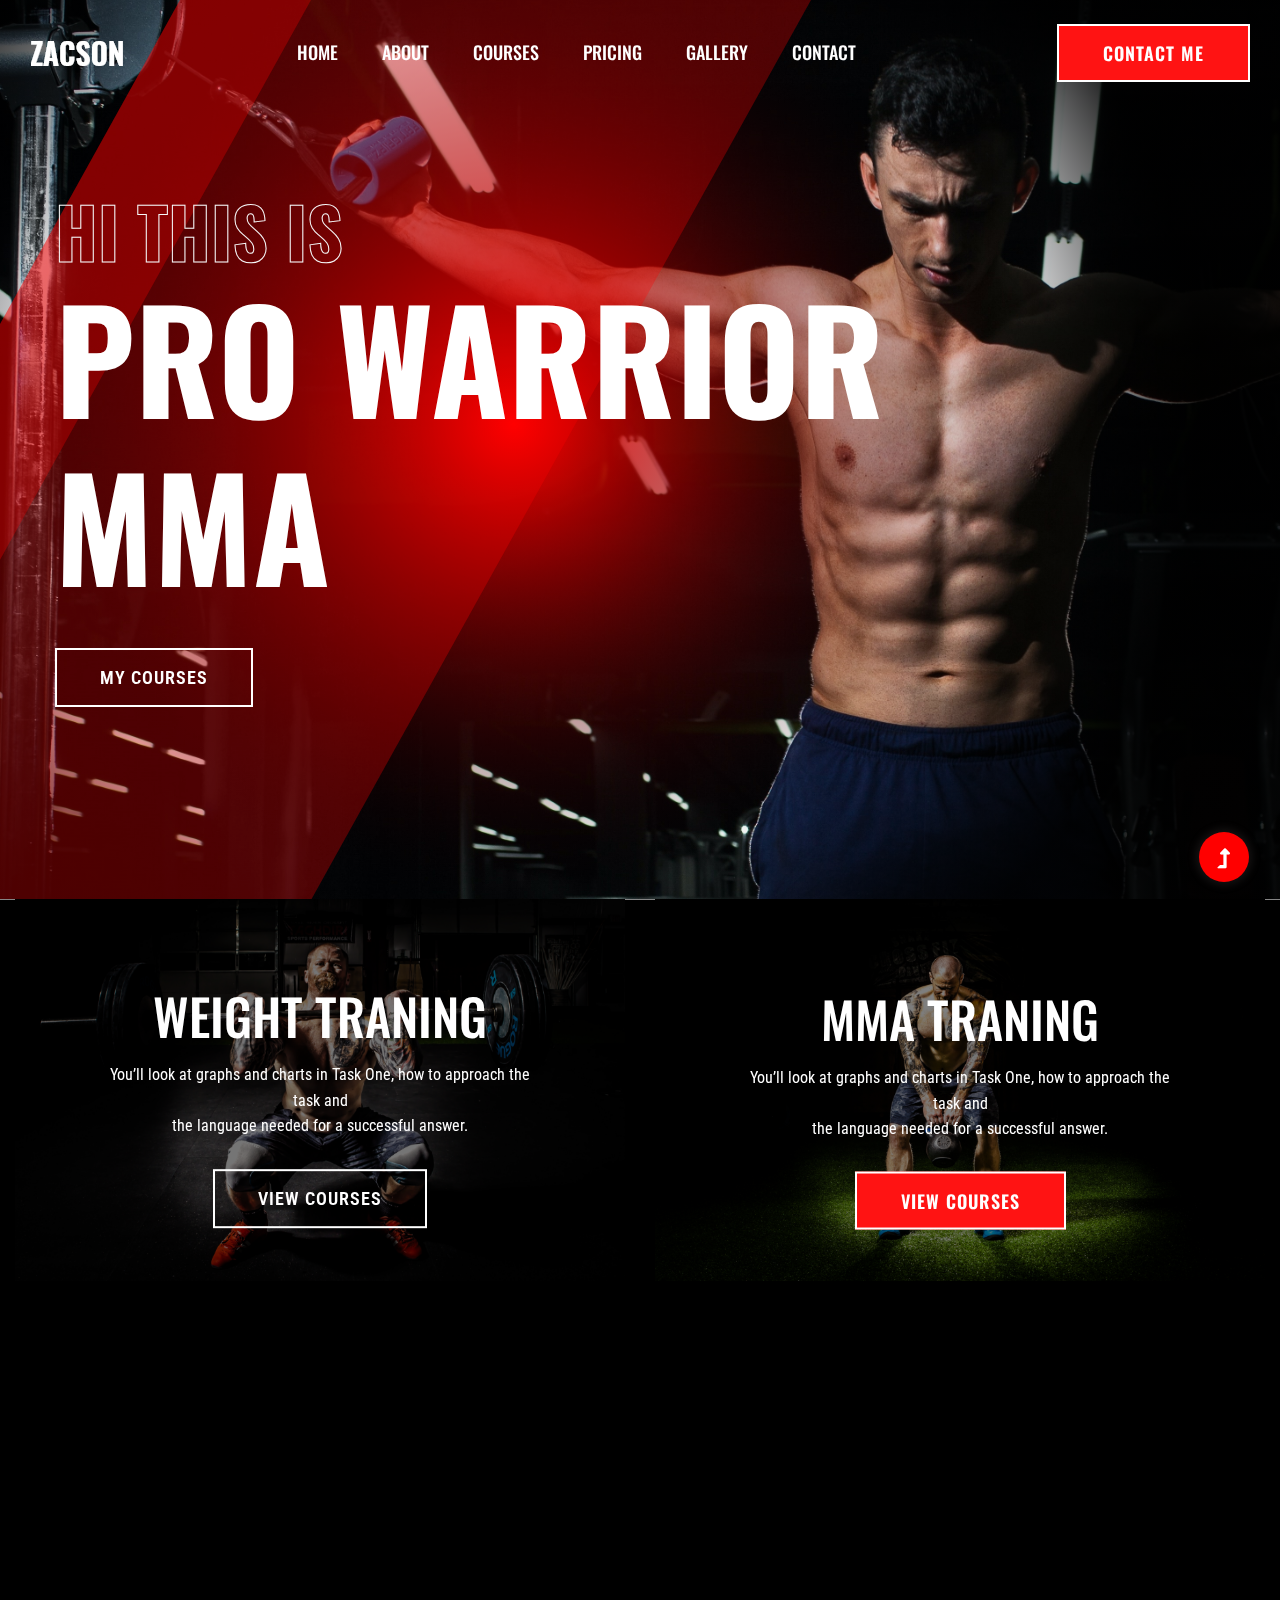
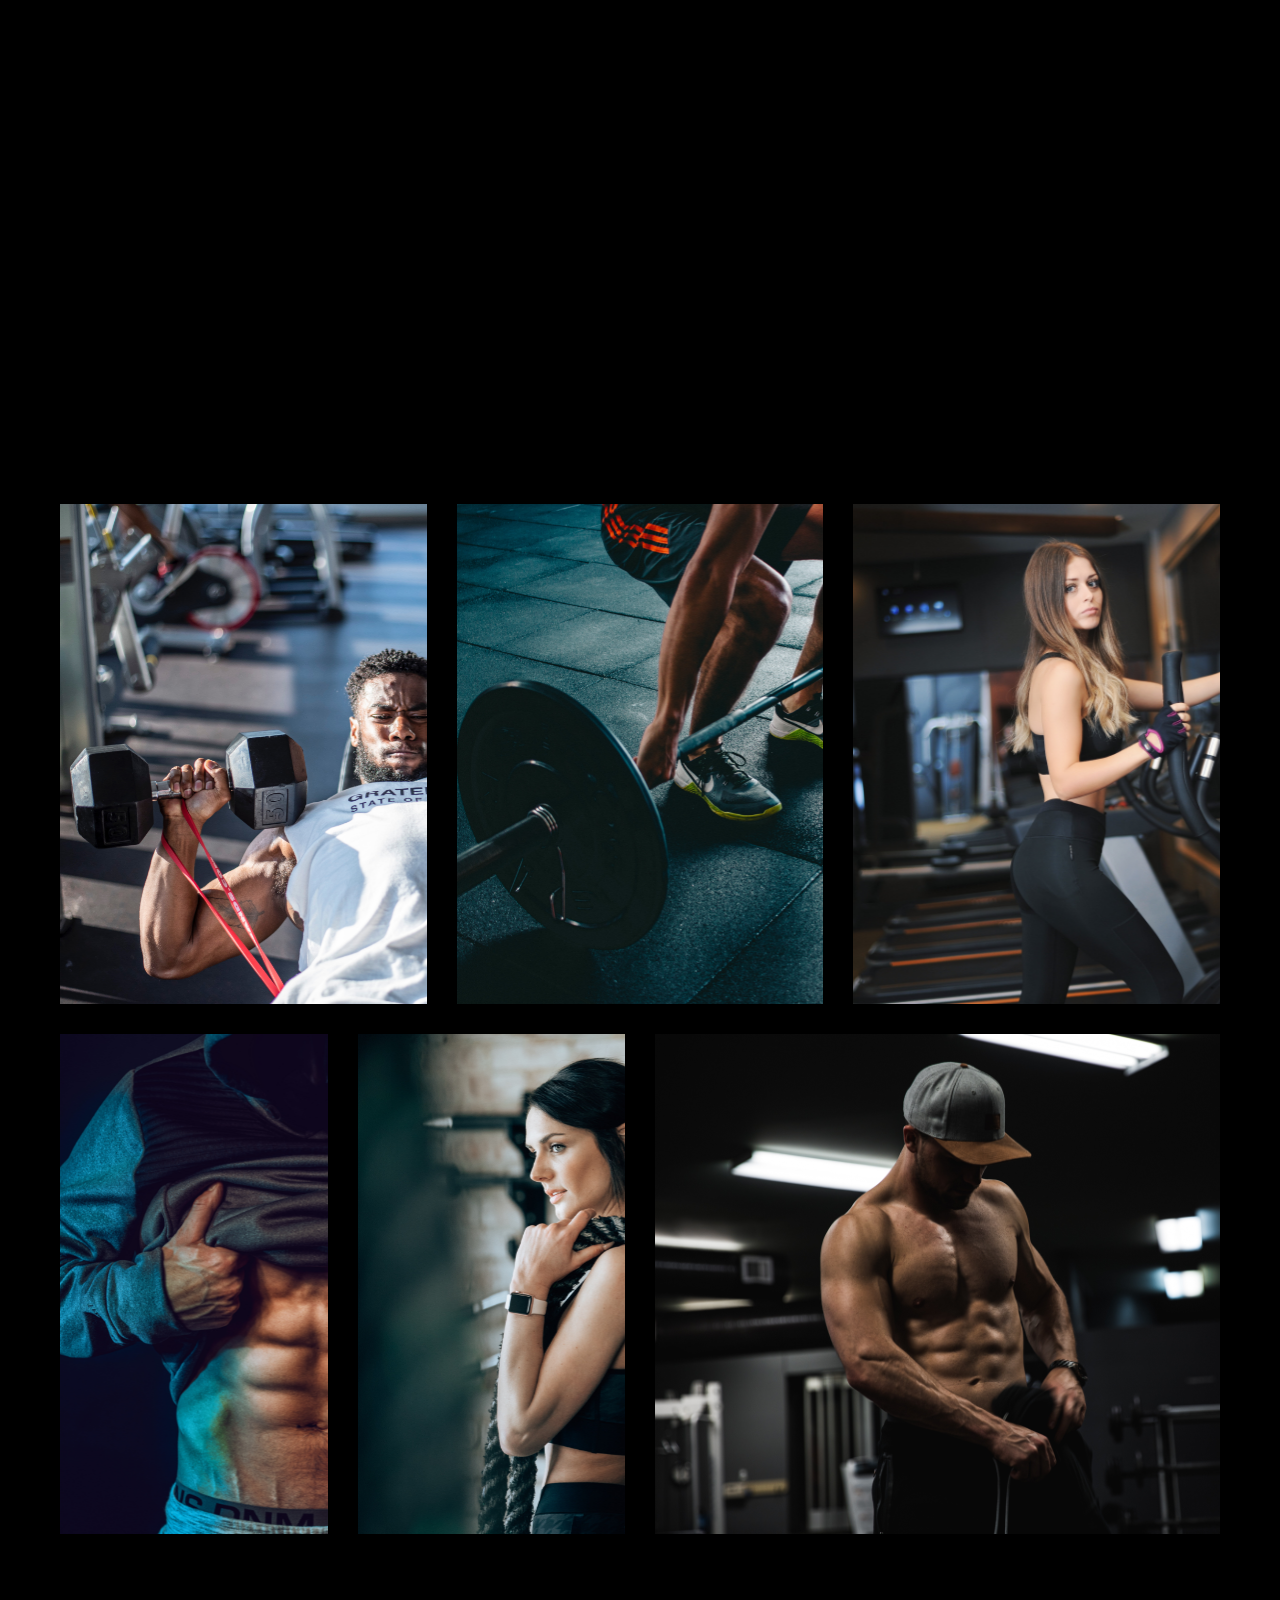
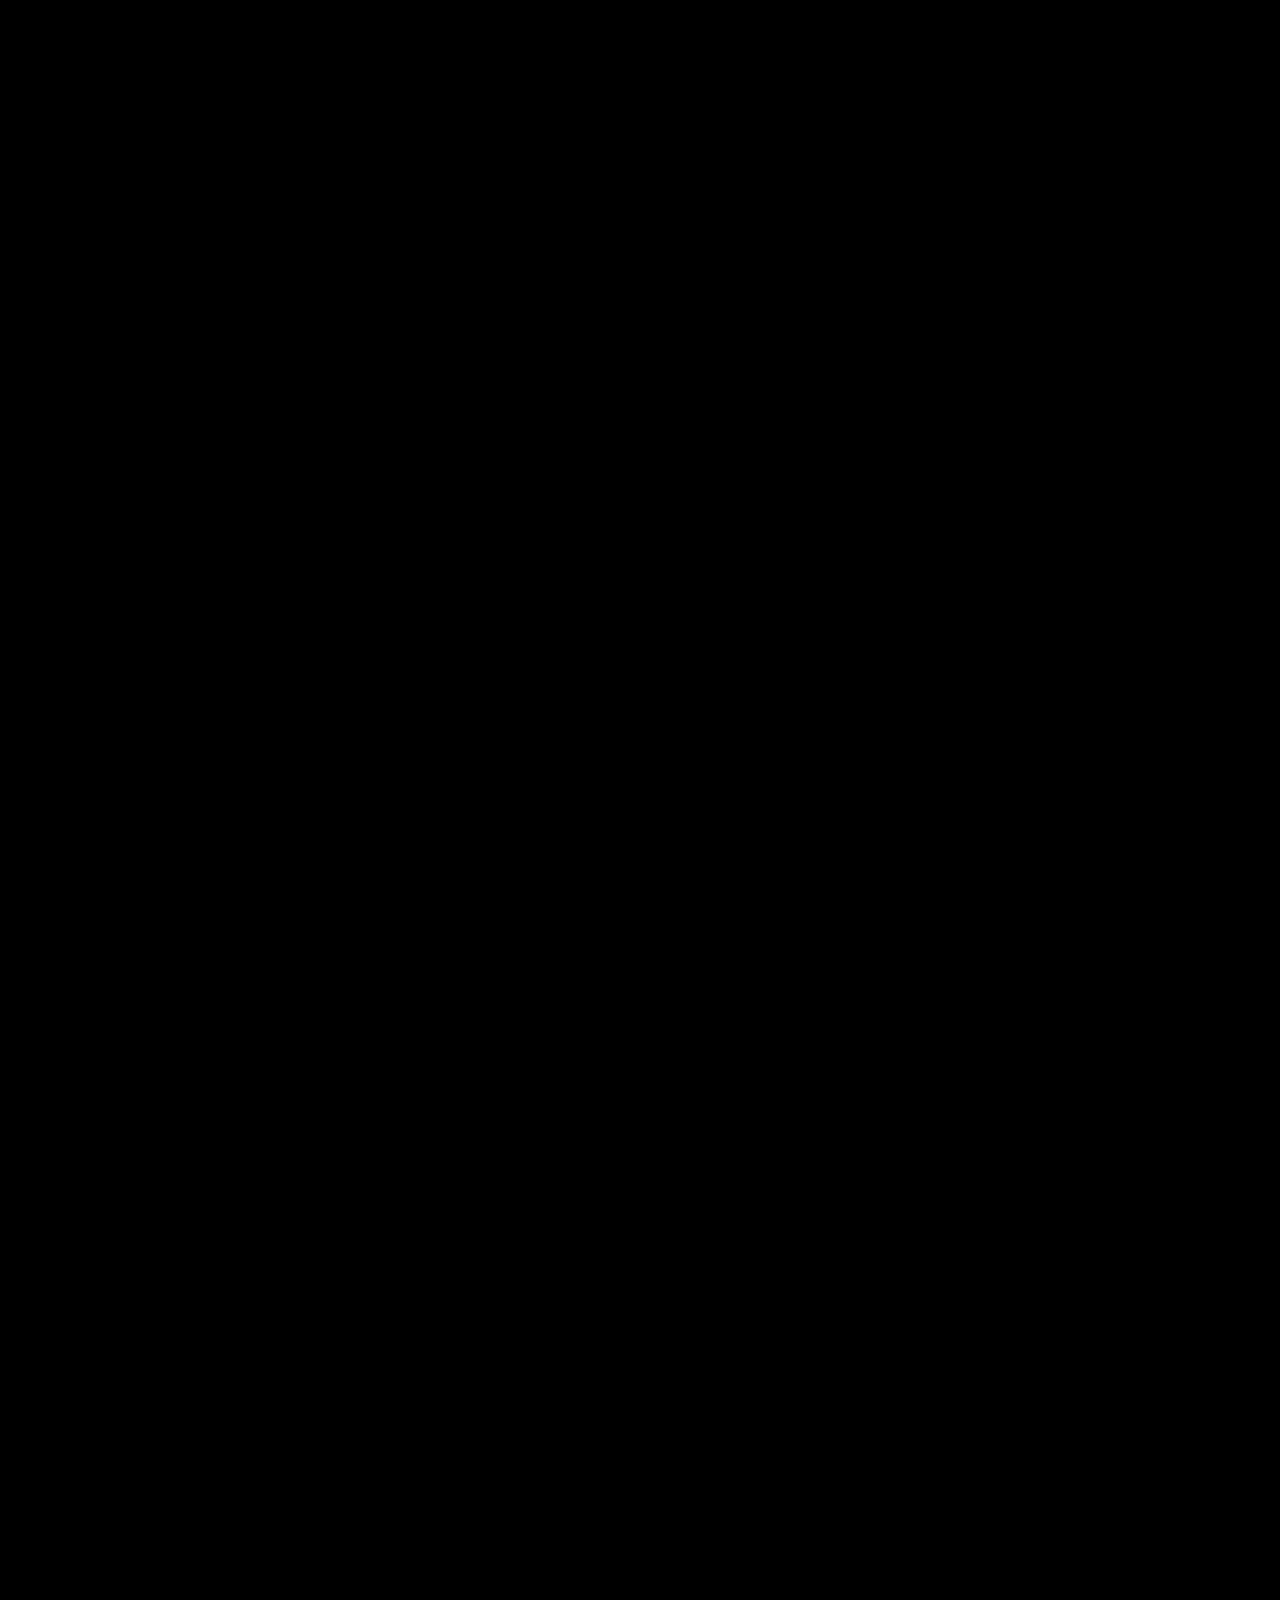
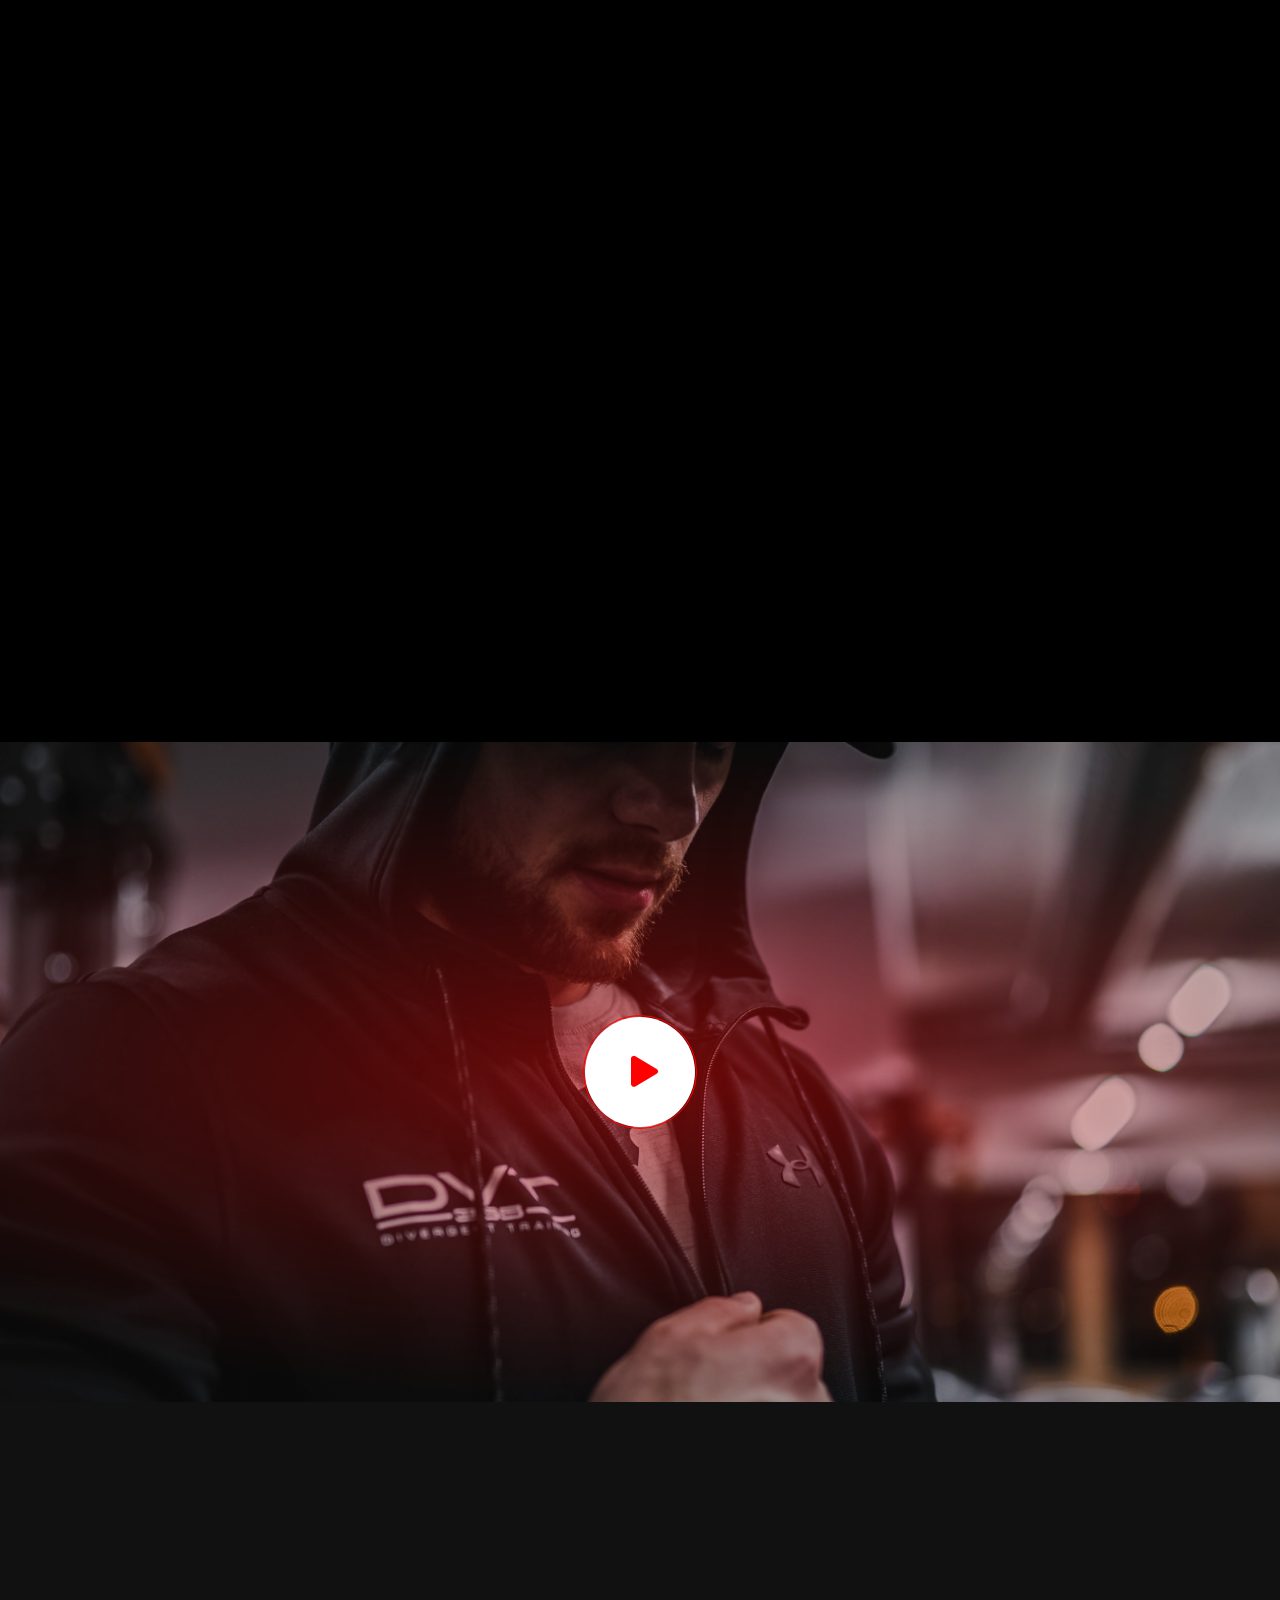
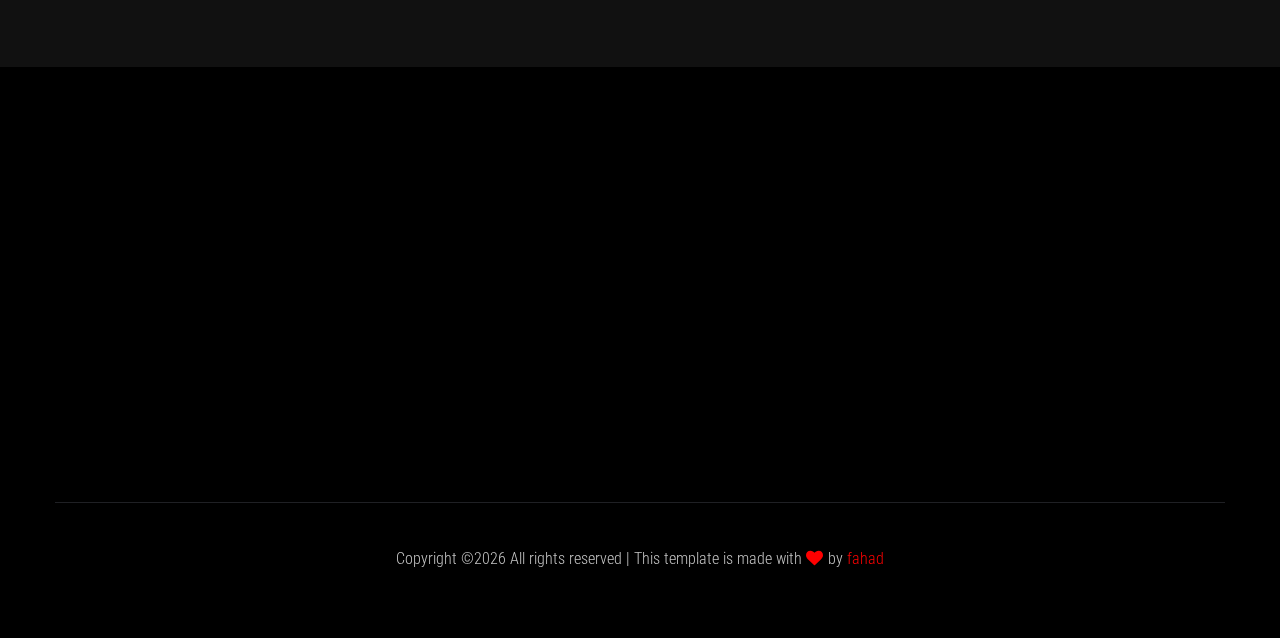
==== index.html @ dc102127 "Initial commit" ====
<!doctype html>
<html class="no-js" lang="zxx">
<head>
    <meta charset="utf-8">
    <meta http-equiv="x-ua-compatible" content="ie=edge">
    <title>Gym trainer | Template </title>
    <meta name="description" content="">
    <meta name="viewport" content="width=device-width, initial-scale=1">
    <link rel="manifest" href="site.webmanifest">
    <link rel="shortcut icon" type="image/x-icon" href="assets/img/favicon.ico">

    <!-- CSS here -->
    <link rel="stylesheet" href="assets/css/bootstrap.min.css">
    <link rel="stylesheet" href="assets/css/owl.carousel.min.css">
    <link rel="stylesheet" href="assets/css/slicknav.css">
    <link rel="stylesheet" href="assets/css/flaticon.css">
    <link rel="stylesheet" href="assets/css/gijgo.css">
    <link rel="stylesheet" href="assets/css/animate.min.css">
    <link rel="stylesheet" href="assets/css/animated-headline.css">
    <link rel="stylesheet" href="assets/css/magnific-popup.css">
    <link rel="stylesheet" href="assets/css/fontawesome-all.min.css">
    <link rel="stylesheet" href="assets/css/themify-icons.css">
    <link rel="stylesheet" href="assets/css/slick.css">
    <link rel="stylesheet" href="assets/css/nice-select.css">
    <link rel="stylesheet" href="assets/css/style.css">
</head>
<body class="black-bg">
    <!-- ? Preloader Start -->
    <div id="preloader-active">
        <div class="preloader d-flex align-items-center justify-content-center">
            <div class="preloader-inner position-relative">
                <div class="preloader-circle"></div>
                <div class="preloader-img pere-text">
                    <img src="assets/img/logo/loder.png" alt="">
                </div>
            </div>
        </div>
    </div>
    <!-- Preloader Start -->
    <header>
        <!-- Header Start -->
        <div class="header-area header-transparent">
            <div class="main-header header-sticky">
                <div class="container-fluid">
                    <div class="menu-wrapper d-flex align-items-center justify-content-between">
                        <!-- Logo -->
                        <div class="logo">
                            <a href="index.html"><img src="assets/img/logo/logo.png" alt=""></a>
                        </div>
                        <!-- Main-menu -->
                        <div class="main-menu f-right d-none d-lg-block">
                            <nav>
                                <ul id="navigation">
                                    <li><a href="index.html">Home</a></li>
                                    <li><a href="about.html">About</a></li>
                                    <li><a href="courses.html">Courses</a></li>
                                    <li><a href="pricing.html">Pricing</a></li>
                                    <li><a href="gallery.html">Gallery</a></li>
                                    <!-- <li><a href="blog.html">Blog</a>
                                        <ul class="submenu">
                                            <li><a href="blog.html">Blog</a></li>
                                            <li><a href="blog_details.html">Blog Details</a></li>
                                            <li><a href="elements.html">Elements</a></li>
                                        </ul>
                                    </li> -->
                                    <li><a href="contact.html">Contact</a></li>
                                </ul>
                            </nav>
                        </div>          
                        <!-- Header-btn -->
                        <div class="header-btns d-none d-lg-block f-right">
                           <a href="contact.html" class="btn">Contact me</a>
                       </div>
                       <!-- Mobile Menu -->
                       <div class="col-12">
                        <div class="mobile_menu d-block d-lg-none"></div>
                    </div>
                </div>
            </div>
        </div>
    </div>
    <!-- Header End -->
</header>
<main>
    <!--? slider Area Start-->
    <div class="slider-area position-relative">
        <div class="slider-active">
            <!-- Single Slider -->
            <div class="single-slider slider-height d-flex align-items-center">
                <div class="container">
                    <div class="row">
                        <div class="col-xl-9 col-lg-9 col-md-10">
                            <div class="hero__caption">
                                <span data-animation="fadeInLeft" data-delay="0.1s">Hi This is  </span>
                                <h1 data-animation="fadeInLeft" data-delay="0.4s">Pro warrior mma</h1>
                                <a href="courses.html" class="border-btn hero-btn" data-animation="fadeInLeft" data-delay="0.8s">My Courses</a>
                            </div>
                        </div>
                    </div>
                </div>          
            </div>
        </div>
    </div>
    <!-- slider Area End-->
    <!-- Traning categories Start -->
    <section class="traning-categories black-bg">
        <div class="container-fluid">
            <div class="row">
                <div class="col-xl-6 col-lg-6">
                    <div class="single-topic text-center mb-30">
                        <div class="topic-img">
                            <img src="assets/img/gallery/cat1.png" alt="">
                            <div class="topic-content-box">
                                <div class="topic-content">
                                    <h3>Weight traning</h3>
                                    <p>You’ll look at graphs and charts in Task One, how to approach the task and <br> the language needed for a successful answer.</p>
                                    <a href="courses.html" class="border-btn">View Courses</a>
                                </div>
                            </div>
                        </div>
                    </div>
                </div>
                
                <div class="col-xl-6 col-lg-6">
                    <div class="single-topic text-center mb-30">
                        <div class="topic-img">
                            <img src="assets/img/gallery/cat2.png" alt="">
                            <div class="topic-content-box">
                                <div class="topic-content">
                                    <h3>MMA traning</h3>
                                    <p>You’ll look at graphs and charts in Task One, how to approach the task and <br> the language needed for a successful answer.</p>
                                    <a href="courses.html" class="btn">View Courses</a>
                                </div>
                            </div>
                        </div>
                    </div>
                </div>
            </div>
        </div>
    </section>
    <!-- Traning categories End-->
    <!--? Team -->
    <section class="team-area fix">
        <div class="container">
            <div class="row">
                <div class="col-xl-12">
                    <div class="section-tittle text-center mb-55 wow fadeInUp" data-wow-duration="1s" data-wow-delay=".1s">
                        <h2 >What We Offer</h2>
                    </div>
                </div>
            </div>
            <div class="row">
                <div class="col-lg-4 col-md-6">
                    <div class="single-cat text-center mb-30 wow fadeInUp" data-wow-duration="1s" data-wow-delay=".2s" >
                        <div class="cat-icon">
                            <img src="assets/img/gallery/team1.png" alt="">
                        </div>
                        <div class="cat-cap">
                            <h5><a href="services.html">Body Building</a></h5>
                            <p>You’ll look at graphs and charts in Task One, how to approach the task </p>
                        </div>
                    </div>
                </div>
                <div class="col-lg-4 col-md-6">
                    <div class="single-cat text-center mb-30 wow fadeInUp" data-wow-duration="1s" data-wow-delay=".4s">
                        <div class="cat-icon">
                            <img src="assets/img/gallery/team2.png" alt="">
                        </div>
                        <div class="cat-cap">
                            <h5><a href="services.html">Muscle Gain</a></h5>
                            <p>You’ll look at graphs and charts in Task One, how to approach the task </p>
                        </div>
                    </div>
                </div>
                <div class="col-lg-4 col-md-6">
                    <div class="single-cat text-center mb-30 wow fadeInUp" data-wow-duration="1s" data-wow-delay=".6s">
                        <div class="cat-icon">
                            <img src="assets/img/gallery/team3.png" alt="">
                        </div>
                        <div class="cat-cap">
                            <h5><a href="services.html">Weight Loss</a></h5>
                            <p>You’ll look at graphs and charts in Task One, how to approach the task </p>
                        </div>
                    </div>
                </div>
            </div>
        </div>
    </section>
    <!-- Services End -->
    <!--? Gallery Area Start -->
    <div class="gallery-area section-padding30 ">
        <div class="container-fluid ">
            <div class="row">
                <div class="col-xl-4 col-lg-6 col-md-6 col-sm-6">
                    <div class="box snake mb-30">
                        <div class="gallery-img big-img" style="background-image: url(assets/img/gallery/gallery1.png);"></div>
                        <div class="overlay">
                            <div class="overlay-content">
                                <h3>Muscle gaining </h3>
                                <a href="gallery.html"><i class="ti-plus"></i></a>
                            </div>
                        </div>
                    </div>
                </div>
                <div class="col-xl-4 col-lg-6 col-md-6 col-sm-6">
                    <div class="box snake mb-30">
                        <div class="gallery-img big-img" style="background-image: url(assets/img/gallery/gallery2.png);"></div>
                        <div class="overlay">
                            <div class="overlay-content">
                                <h3>Muscle gaining </h3>
                                <a href="gallery.html"><i class="ti-plus"></i></a>
                            </div>
                        </div>
                    </div>
                </div>
                <div class="col-xl-4 col-lg-6 col-md-6 col-sm-6">
                    <div class="box snake mb-30">
                        <div class="gallery-img big-img" style="background-image: url(assets/img/gallery/gallery3.png);"></div>
                        <div class="overlay">
                            <div class="overlay-content">
                                <h3>Muscle gaining </h3>
                                <a href="gallery.html"><i class="ti-plus"></i></a>
                            </div>
                        </div>
                    </div>
                </div>
                <div class="col-xl-3 col-lg-6 col-md-6 col-sm-6">
                    <div class="box snake mb-30">
                        <div class="gallery-img big-img" style="background-image: url(assets/img/gallery/gallery4.png);"></div>
                        <div class="overlay">
                            <div class="overlay-content">
                                <h3>Muscle gaining </h3>
                                <a href="gallery.html"><i class="ti-plus"></i></a>
                            </div>
                        </div>
                    </div>
                </div>
                <div class="col-xl-3 col-lg-6 col-md-6 col-sm-6">
                    <div class="box snake mb-30">
                        <div class="gallery-img big-img" style="background-image: url(assets/img/gallery/gallery5.png);"></div>
                        <div class="overlay">
                            <div class="overlay-content">
                                <h3>Muscle gaining </h3>
                                <a href="gallery.html"><i class="ti-plus"></i></a>
                            </div>
                        </div>
                    </div>
                </div>
                <div class="col-xl-6 col-lg-6 col-md-6 col-sm-6">
                    <div class="box snake mb-30">
                        <div class="gallery-img big-img" style="background-image: url(assets/img/gallery/gallery6.png);"></div>
                        <div class="overlay">
                            <div class="overlay-content">
                                <h3>Muscle gaining </h3>
                                <a href="gallery.html"><i class="ti-plus"></i></a>
                            </div>
                        </div>
                    </div>
                </div>
            </div>
        </div>
    </div>
    <!-- Gallery Area End -->
    <!-- Courses area start -->
    <section class="pricing-area section-padding40 fix">
        <div class="container">
            <div class="row">
                <div class="col-xl-12">
                    <div class="section-tittle text-center mb-55 wow fadeInUp" data-wow-duration="2s" data-wow-delay=".1s">
                        <h2>Pricing</h2>
                    </div>
                </div>
            </div>
            <div class="row">
                <div class="col-lg-4 col-md-6 col-sm-6">
                    <div class="properties mb-30 wow fadeInUp" data-wow-duration="1s" data-wow-delay=".2s">
                        <div class="properties__card">
                            <div class="about-icon">
                                <img src="assets/img/icon/price.svg" alt="">
                            </div>
                            <div class="properties__caption">
                                <span class="month">6 month</span>
                                <p class="mb-25">$30/m  <span>(Single class)</span></p>
                                <div class="single-features">
                                    <div class="features-icon">
                                        <img src="assets/img/icon/check.svg" alt="">
                                    </div>
                                    <div class="features-caption">
                                        <p>Free riding </p>
                                    </div>
                                </div>
                                <div class="single-features">
                                    <div class="features-icon">
                                        <img src="assets/img/icon/check.svg" alt="">
                                    </div>
                                    <div class="features-caption">
                                        <p>Unlimited equipments</p>
                                    </div>
                                </div>
                                <div class="single-features">
                                    <div class="features-icon">
                                        <img src="assets/img/icon/check.svg" alt="">
                                    </div>
                                    <div class="features-caption">
                                        <p>Personal trainer</p>
                                    </div>
                                </div>
                                <div class="single-features">
                                    <div class="features-icon">
                                        <img src="assets/img/icon/check.svg" alt="">
                                    </div>
                                    <div class="features-caption">
                                        <p>Weight losing classes</p>
                                    </div>
                                </div>
                                <div class="single-features mb-20">
                                    <div class="features-icon">
                                        <img src="assets/img/icon/check.svg" alt="">
                                    </div>
                                    <div class="features-caption">
                                        <p>Month to mouth</p>
                                    </div>
                                </div>
                                <a href="#" class="border-btn border-btn2">Join Now</a>
                            </div>
                        </div>
                    </div>
                </div>
                <div class="col-lg-4 col-md-6 col-sm-6">
                    <div class="properties mb-30 wow fadeInUp" data-wow-duration="1s" data-wow-delay=".4s">
                        <div class="properties__card">
                            <div class="about-icon">
                                <img src="assets/img/icon/price.svg" alt="">
                            </div>
                            <div class="properties__caption">
                                <span class="month">6 month</span>
                                <p class="mb-25">$30/m  <span>(Single class)</span></p>
                                <div class="single-features">
                                    <div class="features-icon">
                                        <img src="assets/img/icon/check.svg" alt="">
                                    </div>
                                    <div class="features-caption">
                                        <p>Free riding </p>
                                    </div>
                                </div>
                                <div class="single-features">
                                    <div class="features-icon">
                                        <img src="assets/img/icon/check.svg" alt="">
                                    </div>
                                    <div class="features-caption">
                                        <p>Unlimited equipments</p>
                                    </div>
                                </div>
                                <div class="single-features">
                                    <div class="features-icon">
                                        <img src="assets/img/icon/check.svg" alt="">
                                    </div>
                                    <div class="features-caption">
                                        <p>Personal trainer</p>
                                    </div>
                                </div>
                                <div class="single-features">
                                    <div class="features-icon">
                                        <img src="assets/img/icon/check.svg" alt="">
                                    </div>
                                    <div class="features-caption">
                                        <p>Weight losing classes</p>
                                    </div>
                                </div>
                                <div class="single-features mb-20">
                                    <div class="features-icon">
                                        <img src="assets/img/icon/check.svg" alt="">
                                    </div>
                                    <div class="features-caption">
                                        <p>Month to mouth</p>
                                    </div>
                                </div>
                                <a href="#" class="border-btn border-btn2">Join Now</a>
                            </div>
                        </div>
                    </div>
                </div>
                <div class="col-lg-4 col-md-6 col-sm-6">
                    <div class="properties mb-30 wow fadeInUp" data-wow-duration="1s" data-wow-delay=".6s">
                        <div class="properties__card">
                            <div class="about-icon">
                                <img src="assets/img/icon/price.svg" alt="">
                            </div>
                            <div class="properties__caption">
                                <span class="month">6 month</span>
                                <p class="mb-25">$30/m  <span>(Single class)</span></p>
                                <div class="single-features">
                                    <div class="features-icon">
                                        <img src="assets/img/icon/check.svg" alt="">
                                    </div>
                                    <div class="features-caption">
                                        <p>Free riding </p>
                                    </div>
                                </div>
                                <div class="single-features">
                                    <div class="features-icon">
                                        <img src="assets/img/icon/check.svg" alt="">
                                    </div>
                                    <div class="features-caption">
                                        <p>Unlimited equipments</p>
                                    </div>
                                </div>
                                <div class="single-features">
                                    <div class="features-icon">
                                        <img src="assets/img/icon/check.svg" alt="">
                                    </div>
                                    <div class="features-caption">
                                        <p>Personal trainer</p>
                                    </div>
                                </div>
                                <div class="single-features">
                                    <div class="features-icon">
                                        <img src="assets/img/icon/check.svg" alt="">
                                    </div>
                                    <div class="features-caption">
                                        <p>Weight losing classes</p>
                                    </div>
                                </div>
                                <div class="single-features mb-20">
                                    <div class="features-icon">
                                        <img src="assets/img/icon/check.svg" alt="">
                                    </div>
                                    <div class="features-caption">
                                        <p>Month to mouth</p>
                                    </div>
                                </div>
                                <a href="#" class="border-btn border-btn2">Join Now</a>
                            </div>
                        </div>
                    </div>
                </div>
            </div>
        </div>
    </section>
    <!-- Courses area End -->
    <!--? About Area-2 Start -->
    <section class="about-area2 fix pb-padding pt-50 pb-80">
        <div class="support-wrapper align-items-center">
            <div class="right-content2">
                <!-- img -->
                <div class="right-img wow fadeInUp" data-wow-duration="1s" data-wow-delay=".1s">
                    <img src="assets/img/gallery/about.png" alt="">
                </div>
            </div>
            <div class="left-content2">
                <!-- section tittle -->
                <div class="section-tittle2 mb-20 wow fadeInUp" data-wow-duration="1s" data-wow-delay=".3s">
                    <div class="front-text">
                        <h2 class="">About Me</h2>
                        <p>You’ll look at graphs and charts in Task One, how to approach the task and the language needed 
                            for a successful answer. You’ll examine Task Two questions and learn how to plan, write and 
                        check academic essays.</p>
                        <p class="mb-40">Task One, how to approach the task and the language needed for a successful answer. You’ll 
                        examine Task Two questions and learn how to plan, write and check academic essays.</p>
                        <a href="courses.html" class="border-btn">My Courses</a>
                    </div>
                </div>
            </div>
        </div>
    </section>
    <!-- About Area End -->
    <!--? Blog Area Start -->
    <section class="home-blog-area pt-10 pb-50">
        <div class="container">
            <!-- Section Tittle -->
            <div class="row justify-content-center">
                <div class="col-lg-7 col-md-9 col-sm-10">
                    <div class="section-tittle text-center mb-100 wow fadeInUp" data-wow-duration="2s" data-wow-delay=".2s">
                        <h2>From Blog</h2>
                    </div>
                </div>
            </div>
            <div class="row">
                <div class="col-xl-6 col-lg-6 col-md-6">
                    <div class="home-blog-single mb-30 wow fadeInUp" data-wow-duration="1s" data-wow-delay=".4s">
                        <div class="blog-img-cap">
                            <div class="blog-img">
                                <img src="assets/img/gallery/blog1.png" alt="">
                            </div>
                            <div class="blog-cap">
                                <span>Gym & Fitness</span>
                                <h3><a href="blog_details.html">Your Antibiotic One Day To 10 Day Options</a></h3>
                            </div>
                        </div>
                    </div>
                </div>
                <div class="col-xl-6 col-lg-6 col-md-6">
                    <div class="home-blog-single mb-30 wow fadeInUp" data-wow-duration="2s" data-wow-delay=".6s">
                        <div class="blog-img-cap">
                            <div class="blog-img">
                                <img src="assets/img/gallery/blog2.png" alt="">
                            </div>
                            <div class="blog-cap">
                                <span>Gym & Fitness</span>
                                <h3><a href="blog_details.html">Your Antibiotic One Day To 10 Day Options</a></h3>
                            </div>
                        </div>
                    </div>
                </div>
            </div>
        </div>
    </section>
    <!-- Blog Area End -->
    <!--? video_start -->
    <div class="video-area section-bg2 d-flex align-items-center"  data-background="assets/img/gallery/video-bg.png">
        <div class="container">
            <div class="video-wrap position-relative">
                <div class="video-icon" >
                    <a class="popup-video btn-icon" href="https://www.youtube.com/watch?v=up68UAfH0d0"><i class="fas fa-play"></i></a>
                </div>
            </div>
        </div>
    </div>
    <!-- video_end -->
    <!-- ? services-area -->
    <section class="services-area">
        <div class="container">
            <div class="row justify-content-between">
                <div class="col-xl-4 col-lg-4 col-md-6 col-sm-8">
                    <div class="single-services mb-40 wow fadeInUp" data-wow-duration="1s" data-wow-delay=".1s">
                        <div class="features-icon">
                            <img src="assets/img/icon/icon1.svg" alt="">
                        </div>
                        <div class="features-caption">
                            <h3>Location</h3>
                            <p>You’ll look at graphs and charts in Task One, how to approach </p>
                        </div>
                    </div>
                </div>
                <div class="col-xl-3 col-lg-4 col-md-6 col-sm-8">
                    <div class="single-services mb-40 wow fadeInUp" data-wow-duration="1s" data-wow-delay=".2s">
                        <div class="features-icon">
                            <img src="assets/img/icon/icon2.svg" alt="">
                        </div>
                        <div class="features-caption">
                            <h3>Phone</h3>
                            <p>(90) 277 278 2566</p>
                            <p>  (78) 267 256 2578</p>
                        </div>
                    </div>
                </div>
                <div class="col-xl-3 col-lg-4 col-md-6 col-sm-8">
                    <div class="single-services mb-40 wow fadeInUp" data-wow-duration="2s" data-wow-delay=".4s">
                        <div class="features-icon">
                            <img src="assets/img/icon/icon3.svg" alt="">
                        </div>
                        <div class="features-caption">
                            <h3>Email</h3>
                            <p>jacson767@gmail.com</p>
                            <p>contact56@zacsion.com</p>
                        </div>
                    </div>
                </div>
            </div>
        </div>
    </section>
</main>
<footer>
    <!--? Footer Start-->
    <div class="footer-area black-bg">
        <div class="container">
            <div class="footer-top footer-padding">
                <!-- Footer Menu -->
                <div class="row">
                    <div class="col-xl-12">
                        <div class="single-footer-caption mb-50 text-center">
                            <!-- logo -->
                            <div class="footer-logo wow fadeInUp" data-wow-duration="1s" data-wow-delay=".2s">
                                <a href="index.html"><img src="assets/img/logo/logo2_footer.png" alt=""></a>
                            </div>
                            <!-- Menu -->
                            <!-- Header Start -->
                            <div class="header-area main-header2 wow fadeInUp" data-wow-duration="2s" data-wow-delay=".4s">
                                <div class="main-header main-header2">
                                    <div class="menu-wrapper menu-wrapper2">
                                        <!-- Main-menu -->
                                        <div class="main-menu main-menu2 text-center">
                                            <nav>
                                                <ul>
                                                    <li><a href="index.html">Home</a></li>
                                                    <li><a href="about.html">About</a></li>
                                                    <li><a href="courses.html">Courses</a></li>
                                                    <li><a href="pricing.html">Pricing</a></li>
                                                    <li><a href="gallery.html">Gallery</a></li>
                                                    <li><a href="contact.html">Contact</a></li>
                                                </ul>
                                            </nav>
                                        </div>   
                                    </div>
                                </div>
                            </div>
                            <!-- Header End -->
                            <!-- social -->
                            <div class="footer-social mt-30 wow fadeInUp" data-wow-duration="3s" data-wow-delay=".8s">
                                <a href="#"><i class="fab fa-twitter"></i></a>
                                <a href="https://bit.ly/sai4ull"><i class="fab fa-facebook-f"></i></a>
                                <a href="#"><i class="fab fa-pinterest-p"></i></a>
                            </div>
                        </div>
                    </div>
                </div>
            </div>
            <!-- Footer Bottom -->
            <div class="footer-bottom">
                <div class="row d-flex align-items-center">
                    <div class="col-lg-12">
                        <div class="footer-copy-right text-center">
                            <p><!-- Link back to Colorlib can't be removed. Template is licensed under CC BY 3.0. -->
                              Copyright &copy;<script>document.write(new Date().getFullYear());</script> All rights reserved | This template is made with <i class="fa fa-heart" aria-hidden="true"></i> by <a href="" target="_blank">fahad</a>
                              <!-- Link back to Colorlib can't be removed. Template is licensed under CC BY 3.0. --></p>
                          </div>
                      </div>
                  </div>
              </div>
          </div>
      </div>
      <!-- Footer End-->
  </footer>
  <!-- Scroll Up -->
  <div id="back-top" >
    <a title="Go to Top" href="#"> <i class="fas fa-level-up-alt"></i></a>
</div>

<!-- JS here -->

<script src="./assets/js/vendor/modernizr-3.5.0.min.js"></script>
<!-- Jquery, Popper, Bootstrap -->
<script src="./assets/js/vendor/jquery-1.12.4.min.js"></script>
<script src="./assets/js/popper.min.js"></script>
<script src="./assets/js/bootstrap.min.js"></script>
<!-- Jquery Mobile Menu -->
<script src="./assets/js/jquery.slicknav.min.js"></script>

<!-- Jquery Slick , Owl-Carousel Plugins -->
<script src="./assets/js/owl.carousel.min.js"></script>
<script src="./assets/js/slick.min.js"></script>
<!-- One Page, Animated-HeadLin -->
<script src="./assets/js/wow.min.js"></script>
<script src="./assets/js/animated.headline.js"></script>
<script src="./assets/js/jquery.magnific-popup.js"></script>

<!-- Date Picker -->
<script src="./assets/js/gijgo.min.js"></script>
<!-- Nice-select, sticky -->
<script src="./assets/js/jquery.nice-select.min.js"></script>
<script src="./assets/js/jquery.sticky.js"></script>

<!-- counter , waypoint,Hover Direction -->
<script src="./assets/js/jquery.counterup.min.js"></script>
<script src="./assets/js/waypoints.min.js"></script>
<script src="./assets/js/jquery.countdown.min.js"></script>
<script src="./assets/js/hover-direction-snake.min.js"></script>

<!-- contact js -->
<script src="./assets/js/contact.js"></script>
<script src="./assets/js/jquery.form.js"></script>
<script src="./assets/js/jquery.validate.min.js"></script>
<script src="./assets/js/mail-script.js"></script>
<script src="./assets/js/jquery.ajaxchimp.min.js"></script>

<!-- Jquery Plugins, main Jquery -->	
<script src="./assets/js/plugins.js"></script>
<script src="./assets/js/main.js"></script>

</body>
</html>
---- assets/css/flaticon.css ----
/*
  	Flaticon icon font: Flaticon
  	Creation date: 13/05/2020 06:02
  	*/

@font-face {
  font-family: "Flaticon";
  src: url("../fonts/Flaticon.eot");
  src: url("../fonts/Flaticon.eot?#iefix") format("embedded-opentype"),
       url("../fonts/Flaticon.woff2") format("woff2"),
       url("../fonts/Flaticon.woff") format("woff"),
       url("../fonts/Flaticon.ttf") format("truetype"),
       url("../fonts/Flaticon.svg#Flaticon") format("svg");
  font-weight: normal;
  font-style: normal;
}

@media screen and (-webkit-min-device-pixel-ratio:0) {
  @font-face {
    font-family: "Flaticon";
    src: url("../fonts/Flaticon.svg#Flaticon") format("svg");
  }
}

[class^="flaticon-"]:before, [class*=" flaticon-"]:before,
[class^="flaticon-"]:after, [class*=" flaticon-"]:after {   
  font-family: Flaticon;
font-style: normal;
}

.flaticon-healthcare-and-medical:before { content: "\f100"; }
.flaticon-fitness:before { content: "\f101"; }
.flaticon-clock:before { content: "\f102"; }
---- assets/css/gijgo.css ----
.gj-button {
    background-color: #f5f5f5;
    border: 1px solid #ddd;
    color: #000;
    border-radius: 3px;
    padding: 6px 10px;
    cursor: pointer;
}

.gj-unselectable {
    -webkit-touch-callout: none;
    -webkit-user-select: none;
    -khtml-user-select: none;
    -moz-user-select: none;
    -ms-user-select: none;
    user-select: none;
}

.gj-row {
    display: -webkit-box;
    display: -ms-flexbox;
    display: flex;
    -ms-flex-wrap: wrap;
    flex-wrap: wrap;
}

.gj-margin-left-5 {
    margin-left: 5px;
}

.gj-margin-left-10 {
    margin-left: 10px;
}

.gj-width-full {
    width: 100%;
}

.gj-cursor-pointer {
    cursor: pointer;
}

.gj-text-align-center {
    text-align: center;
}

.gj-font-size-16 {
    font-size: 16px;
}

.gj-hidden {
    display: none;
}

/** Material Design */
.gj-button-md {
    background: 0 0;
    border: none;
    border-radius: 2px;
    color: rgba(0, 0, 0, 0.87);
    position: relative;
    height: 36px;
    margin: 0;
    min-width: 64px;
    padding: 0 16px;
    display: inline-block;
    font-family: "Roboto","Helvetica","Arial",sans-serif;
    font-size: 1rem;
    font-weight: 500;
    text-transform: uppercase;
    letter-spacing: 0;
    overflow: hidden;
    will-change: box-shadow;
    transition: box-shadow .2s cubic-bezier(.4,0,1,1),background-color .2s cubic-bezier(.4,0,.2,1),color .2s cubic-bezier(.4,0,.2,1);
    outline: none;
    cursor: pointer;
    text-decoration: none;
    text-align: center;
    line-height: 36px;
    vertical-align: middle;
    overflow: hidden;
    -webkit-user-select: none;
    -moz-user-select: none;
    -ms-user-select: none;
    user-select: none;
}

.gj-button-md:hover {
    background-color: rgba(158,158,158,.2);
}

.gj-button-md:disabled {
    color: rgba(0,0,0,.26);
    background: 0 0;
}

.gj-button-md .material-icons,
.gj-button-md .gj-icon {
    vertical-align: middle;
    /*font-size: 1.3rem;
    margin-right: 4px;*/
}

.gj-button-md.gj-button-md-icon {
    width: 24px;
    height: 31px;
    min-width: 24px;
    padding: 0px;
    display: table;
}

.gj-button-md.gj-button-md-icon .material-icons,
.gj-button-md.gj-button-md-icon .gj-icon {
    display: table-cell;
    margin-right: 0px;
    width: 24px;
    height: 24px;
}

.gj-button-md.active {
    background-color: rgba(158,158,158,.4);
}

.gj-button-md-group {
    position: relative;
    display: inline-block;
    vertical-align: middle;
}
.gj-textbox-md {
	/* border: none; */
	/* border-bottom: 1px solid rgba(0,0,0,.42); */
	display: block;
	font-family: "Helvetica","Arial",sans-serif;
	font-size: 16px;
	line-height: 16px;
	/* padding: 4px 0px; */
	margin: 0;
	/* width: 100%; */
	background: 0 0;
	/* text-align: ; */
	color: rgba(0,0,0,.87);
	padding-left: 44px;
	border: 1px solid #dca73a;
	/* padding: 15px 15px; */
	/* text-align: center; */
	width: 177px;
	height: 55px;
	border-radius: 5px;
}
.gj-textbox-md:focus,
.gj-textbox-md:active {
    /* border-bottom: 2px solid rgba(0,0,0,.42); */
    outline: none;
}

.gj-textbox-md::placeholder {
    color: #8e8e8e;
}

.gj-textbox-md:-ms-input-placeholder {
    color: #8e8e8e;
}

.gj-textbox-md::-ms-input-placeholder {
    color: #8e8e8e;
}

.gj-md-spacer-24 {
    min-width: 24px;
    width: 24px;
    display: inline-block;
}

.gj-md-spacer-32 {
    min-width: 32px;
    width: 32px;
    display: inline-block;
}

.gj-modal {
    position: fixed;
    top: 0;
    right: 0;
    bottom: 0;
    left: 0;
    z-index: 1203;
    display: none;
    overflow: hidden;
    -webkit-overflow-scrolling: touch;
    outline: 0;
    background-color: rgba(0, 0, 0, 0.54118);
    transition: 200ms ease opacity;
    will-change: opacity;
}

/* List */
ul.gj-list li [data-role="wrapper"] {
    display: table;
    width: 100%;
}

ul.gj-list li [data-role="checkbox"] {
    display: table-cell;
    vertical-align:middle;
    text-align:center;
}

ul.gj-list li [data-role="image"] {
    display: table-cell;
    vertical-align:middle;
    text-align:center;
}

ul.gj-list li [data-role="display"] {
    display: table-cell;
    vertical-align:middle;
    cursor: pointer;
}

ul.gj-list li [data-role="display"]:empty:before {
  content: "\200b"; /* unicode zero width space character */
}

/* List - Bootstrap */
ul.gj-list-bootstrap {
    padding-left: 0px;
    margin-bottom: 0px;
}

ul.gj-list-bootstrap li {
    padding: 0px;
}

ul.gj-list-bootstrap li [data-role="wrapper"] {
    padding: 0px 10px;
}

ul.gj-list-bootstrap li [data-role="checkbox"] {
    width: 24px;
    padding: 3px;
}

ul.gj-list-bootstrap li [data-role="image"] {
    width: 24px;
    height: 24px;
}

ul.gj-list-bootstrap li [data-role="display"] {
    padding: 8px 0px 8px 4px;
}

.list-group-item.active ul li, .list-group-item.active:focus ul li, .list-group-item.active:hover ul li {
    text-shadow: none;
    color:initial;
}

/* List - Material Design */
ul.gj-list-md {
    padding: 0px;
    list-style: none;
    list-style-type: none;
    line-height: 24px;
    letter-spacing: 0;
    color: #616161; /* Gray 700 */
}

ul.gj-list-md li {
    display: list-item;
    list-style-type: none;
    padding: 0px;
    min-height: unset;
    box-sizing: border-box;
    align-items: center;
    cursor: default;
    overflow: hidden;

    font-family: "Roboto","Helvetica","Arial",sans-serif;
    font-size: 16px;
    font-weight: 400;
    letter-spacing: .04em;
    line-height: 1;
    
    -webkit-flex-direction: row;
    -ms-flex-direction: row;
    flex-direction: row;
    -webkit-flex-wrap: nowrap;
    -ms-flex-wrap: nowrap;
    flex-wrap: nowrap;
}

ul.gj-list-md li [data-role="checkbox"] {
    height: 24px;
    width: 24px;
}

ul.gj-list-md li [data-role="image"] {
    height: 24px;
    width: 24px;
}

ul.gj-list-md li [data-role="display"] {
    padding: 8px 0px 8px 5px;
    order: 0;
    flex-grow: 2;
    text-decoration: none;
    box-sizing: border-box;
    align-items: center;
    text-align: left;
    color: rgba(0,0,0,.87);
}

ul.gj-list-md li.disabled>[data-role="wrapper"]>[data-role="display"] {
    color: #9E9E9E; /* Gray 500 */
}

.gj-list-md-active {
    background: #e0e0e0;
    color: #3f51b5;
}


/* Picker */
.gj-picker {
    position: absolute;
    z-index: 1203;
    background-color: #fff;
}

.gj-picker .selected {
    color: #fff;
}

/* Material Design */
.gj-picker-md {
    font-family: "Roboto","Helvetica","Arial",sans-serif;
    font-size: 16px;
    font-weight: 400;
    letter-spacing: .04em;
    line-height: 1;
    color: rgba(0,0,0,.87);
    border: 1px solid #E0E0E0;
}

.gj-modal .gj-picker-md {
    border: 0px;
}

.gj-picker-md [role="header"] {
    color: rgba(255, 255, 255, 0.54);
    display: flex;
    background: #2196f3;
    align-items: baseline;
    user-select: none;
    justify-content: center;
}

.gj-picker-md [role="footer"] {
    float: right;
    padding: 10px;
}

.gj-picker-md [role="footer"] button.gj-button-md {
    color: #2196f3;
    font-weight: bold;
    font-size: 13px;
}

/* Bootstrap */
.gj-picker-bootstrap {
    border-radius: 4px;
    border: 1px solid #E0E0E0;
}

.gj-picker-bootstrap .selected {
    color: #888;
}

.gj-picker-bootstrap [role="header"] {
    background: #eee;
    color: #AAA;
}
@font-face {
    font-family: 'gijgo-material';
    src: url('../fonts/gijgo-material.eot?235541');
    src: url('../fonts/gijgo-material.eot?235541#iefix') format('embedded-opentype'), url('../fonts/gijgo-material.ttf?235541') format('truetype'), url('../fonts/gijgo-material.woff?235541') format('woff'), url('../fonts/gijgo-material.svg?235541#gijgo-material') format('svg');
    font-weight: normal;
    font-style: normal;
}

.gj-icon {
    /* use !important to prevent issues with browser extensions that change fonts */
    font-family: 'gijgo-material' !important;
    font-size: 24px;
    speak: none;
    font-style: normal;
    font-weight: normal;
    font-variant: normal;
    text-transform: none;
    line-height: 1;
    /* Enable Ligatures ================ */
    letter-spacing: 0;
    -webkit-font-feature-settings: "liga";
    -moz-font-feature-settings: "liga=1";
    -moz-font-feature-settings: "liga";
    -ms-font-feature-settings: "liga" 1;
    font-feature-settings: "liga";
    -webkit-font-variant-ligatures: discretionary-ligatures;
    font-variant-ligatures: discretionary-ligatures;
    /* Better Font Rendering =========== */
    -webkit-font-smoothing: antialiased;
    -moz-osx-font-smoothing: grayscale;
}

.gj-icon.undo:before {
    content: "\e900";
}

.gj-icon.vertical-align-top:before {
    content: "\e901";
}

.gj-icon.vertical-align-center:before {
    content: "\e902";
}

.gj-icon.vertical-align-bottom:before {
    content: "\e903";
}

.gj-icon.arrow-dropup:before {
    content: "\e904";
}

.gj-icon.clock:before {
    content: "\e905";
}

.gj-icon.refresh:before {
    content: "\e906";
}

.gj-icon.last-page:before {
    content: "\e907";
}

.gj-icon.first-page:before {
    content: "\e908";
}

.gj-icon.cancel:before {
    content: "\e909";
}

.gj-icon.clear:before {
    content: "\e90a";
}

.gj-icon.check-circle:before {
    content: "\e90b";
}

.gj-icon.delete:before {
    content: "\e90c";
}

.gj-icon.arrow-upward:before {
    content: "\e90d";
}

.gj-icon.arrow-forward:before {
    content: "\e90e";
}

.gj-icon.arrow-downward:before {
    content: "\e90f";
}

.gj-icon.arrow-back:before {
    content: "\e910";
}

.gj-icon.list-numbered:before {
    content: "\e911";
}

.gj-icon.list-bulleted:before {
    content: "\e912";
}

.gj-icon.indent-increase:before {
    content: "\e913";
}

.gj-icon.indent-decrease:before {
    content: "\e914";
}

.gj-icon.redo:before {
    content: "\e915";
}

.gj-icon.align-right:before {
    content: "\e916";
}

.gj-icon.align-left:before {
    content: "\e917";
}

.gj-icon.align-justify:before {
    content: "\e918";
}

.gj-icon.align-center:before {
    content: "\e919";
}

.gj-icon.strikethrough:before {
    content: "\e91a";
}

.gj-icon.italic:before {
    content: "\e91b";
}

.gj-icon.underlined:before {
    content: "\e91c";
}

.gj-icon.bold:before {
    content: "\e91d";
}

.gj-icon.arrow-dropdown:before {
    content: "\e91e";
}

.gj-icon.done:before {
    content: "\e91f";
}

.gj-icon.pencil:before {
    content: "\e920";
}

.gj-icon.minus:before {
    content: "\e921";
}

.gj-icon.plus:before {
    content: "\e922";
}

.gj-icon.chevron-up:before {
    content: "\e923";
}

.gj-icon.chevron-right:before {
    content: "\e924";
}

.gj-icon.chevron-down:before {
    content: "\e925";
}

.gj-icon.chevron-left:before {
    content: "\e926";
}

.gj-icon.event:before {
    content: "\e927";
}
.gj-draggable {
    cursor: move;
}
.gj-resizable-handle {
    position: absolute;
    font-size: 0.1px;
    display: block;
    -ms-touch-action: none;
    touch-action: none;
    z-index: 1203;
}

.gj-resizable-n {
    cursor: n-resize;
    height: 7px;
    width: 100%;
    top: -5px;
    left: 0;
}
.gj-resizable-e {
    cursor: e-resize;
    width: 7px;
    right: -5px;
    top: 0;
    height: 100%;
}
.gj-resizable-s {
    cursor: s-resize;
    height: 7px;
    width: 100%;
    bottom: -5px;
    left: 0;
}
.gj-resizable-w {
	cursor: w-resize;
	width: 7px;
	left: -5px;
	top: 0;
	height: 100%;
}
.gj-resizable-se {
	cursor: se-resize;
	width: 12px;
	height: 12px;
	right: 1px;
	bottom: 1px;
}
.gj-resizable-sw {
	cursor: sw-resize;
	width: 9px;
	height: 9px;
	left: -5px;
	bottom: -5px;
}
.gj-resizable-nw {
	cursor: nw-resize;
	width: 9px;
	height: 9px;
	left: -5px;
	top: -5px;
}
.gj-resizable-ne {
	cursor: ne-resize;
	width: 9px;
	height: 9px;
	right: -5px;
	top: -5px;
}

.gj-dialog-footer {
    position: absolute;
    bottom: 0px;
    width: 100%;
    margin-top: 0px;
}

.gj-dialog-scrollable [data-role="body"] {
    overflow-x: hidden;
    overflow-y: scroll;
}

/** Bootstrap 3 **/
.gj-dialog-bootstrap {
    overflow: hidden;
    z-index: 1202;
}

.gj-dialog-bootstrap [data-role="title"] {
    display: inline;
}
.gj-dialog-bootstrap [data-role="close"] {
    line-height: 1.42857143;
}

/** Bootstrap 4 **/
.gj-dialog-bootstrap4 {
    overflow: hidden;
    z-index: 1202;
}

.gj-dialog-bootstrap4 [data-role="title"] {
    display: inline;
}
.gj-dialog-bootstrap4 [data-role="close"] {
    line-height: 1.5;
}

/** Material Design **/
.gj-dialog-md {
    background-color: #FFF;
    overflow: hidden;
    border: none;
    box-shadow: 0 11px 15px -7px rgba(0,0,0,.2), 0 24px 38px 3px rgba(0,0,0,.14), 0 9px 46px 8px rgba(0,0,0,.12);
    box-sizing: border-box;
    position: relative;
    display: -webkit-box;
    display: -webkit-flex;
    display: -ms-flexbox;
    display: flex;
    -webkit-box-orient: vertical;
    -webkit-box-direction: normal;
    -webkit-flex-direction: column;
    -ms-flex-direction: column;
    flex-direction: column;
    -webkit-background-clip: padding-box;
    background-clip: padding-box;
    outline: 0;
    z-index: 1202;
}

.gj-dialog-md-header {
    padding: 24px 24px 0px 24px;
    font-family: "Roboto","Helvetica","Arial",sans-serif;
}

.gj-dialog-md-title {
    margin: 0;
    font-weight: 400;
    display: inline;
    line-height: 28px;
    font-size: 20px;
}

.gj-dialog-md-close {
    -webkit-appearance: none;
    padding: 0;
    cursor: pointer;
    background: 0 0;
    border: 0;
    float: right;
    line-height: 28px;
    font-size: 28px;
}

.gj-dialog-md-body {
    padding: 20px 24px 24px 24px;
    color: rgba(0,0,0,.54);
    font-family: "Helvetica","Arial",sans-serif;
    font-size: 14px;
    font-weight: 400;
    line-height: 20px;
}

.gj-dialog-md-footer {
    padding: 8px 8px 8px 24px;
    display: -webkit-flex;
    display: -ms-flexbox;
    display: flex;
    -webkit-flex-direction: row-reverse;
    -ms-flex-direction: row-reverse;
    flex-direction: row-reverse;
    -webkit-flex-wrap: wrap;
    -ms-flex-wrap: wrap;
    flex-wrap: wrap;

    box-sizing: border-box;
}

.gj-dialog-md-footer>*:first-child {
    margin-right: 0;
}

.gj-dialog-md-footer>* {
    margin-right: 8px;
    height: 36px;
}
DIV.gj-grid-wrapper {
    margin: auto;
    position: relative;
    clear:both;
    z-index: 1;
}

TABLE.gj-grid {
    margin: auto;    
    border-collapse: collapse;
    width: 100%;
    table-layout: fixed;
}

TABLE.gj-grid THEAD TH [data-role="selectAll"] {
    margin: auto;
}

TABLE.gj-grid THEAD TH [data-role="title"] {
    display: inline-block;
}

TABLE.gj-grid THEAD TH [data-role="sorticon"] {
    display: inline-block;
}

TABLE.gj-grid THEAD TH {
    overflow: hidden;
    text-overflow: ellipsis;
}

TABLE.gj-grid.autogrow-header-row THEAD TH {
    overflow: auto;
    text-overflow: initial;
    white-space: pre-wrap;
    -ms-word-break: break-word;
    word-break: break-word;
}

TABLE.gj-grid > tbody > tr > td {
    overflow: hidden;
    position: relative;
}

table.gj-grid tbody div[data-role="display"] {
    vertical-align: middle;
    text-indent: 0;
    white-space: pre-wrap;
    -ms-word-break: break-word;
    word-break: break-word;
}

table.gj-grid.fixed-body-rows tbody div[data-role="display"] {
    overflow: hidden;
    text-overflow: ellipsis;
    white-space: nowrap;
    -ms-word-break: initial;
    word-break: initial;
}

table.gj-grid tfoot DIV[data-role="display"] {
    vertical-align: middle;
    text-indent: 0;
    display: flex;
}

TABLE.gj-grid .fa {
    padding: 2px;
}

TABLE.gj-grid > tbody > tr > td > div {
    padding: 2px;
    overflow: hidden;
}

DIV.gj-grid-wrapper DIV.gj-grid-loading-cover
{
    background: #BBBBBB;
    opacity: 0.5;
    position: absolute;
    vertical-align: middle;
}

DIV.gj-grid-wrapper DIV.gj-grid-loading-text
{
    position: absolute;
    font-weight: bold;
}

/* Bootstrap Theme */
table.gj-grid-bootstrap thead th {
    background-color: #f5f5f5;
    vertical-align:middle;
}

table.gj-grid-bootstrap thead th [data-role="sorticon"] {
    margin-left: 5px;
}

table.gj-grid-bootstrap thead th [data-role="sorticon"] i.gj-icon,
table.gj-grid-bootstrap thead th [data-role="sorticon"] i.material-icons {
    position: absolute;
    font-size: 20px;
    top: 15px;
}

table.gj-grid-bootstrap tbody tr td div[data-role="display"] {
    padding: 0px;
}

.gj-grid-bootstrap-4 .gj-checkbox-bootstrap {
    display: inline-block;
    padding-top: 2px;
}

.gj-grid-bootstrap-4 tbody tr.active {
    background-color: rgba(0,0,0,.075);
}

/* Material Design Theme */
.gj-grid-md {
    position: relative;
    border: 1px solid #e0e0e0;
    border-collapse: collapse;
    white-space: nowrap;
    font-size: 13px;
    font-family: "Roboto","Helvetica","Arial",sans-serif;
    background-color: #fff;
}

.gj-grid-md td:first-of-type, .gj-grid-md th:first-of-type {
    padding-left: 24px;
}

.gj-grid-md th {
    position: relative;
    vertical-align: bottom;
    font-weight: 700;
    line-height: 31px;
    letter-spacing: 0;
    height: 56px;
    font-size: 12px;
    color: rgba(0,0,0,.54);
    padding-bottom: 8px;
    box-sizing: border-box;
    padding: 12px 18px;
    text-align: right;
}

.gj-grid-md td {
    position: relative;
    height: 48px;
    border-top: 1px solid #e0e0e0;
    border-bottom: 1px solid #e0e0e0;
    padding: 12px 18px;
    box-sizing: border-box;
    text-align: left;
    color: rgba(0,0,0,.87);
}

.gj-grid-md tbody tr {
    position: relative;
    height: 48px;
    transition-duration: .28s;
    transition-timing-function: cubic-bezier(.4,0,.2,1);
    transition-property: background-color;
}

.gj-grid-md tbody tr:hover {
    background-color: #EEEEEE; /* Gray 200 */
}

.gj-grid-md tbody tr.gj-grid-md-select {
    background-color: #F5F5F5; /* Grey 100 */
}


table.gj-grid-md thead th [data-role="sorticon"] {
    margin-left: 5px;
}

table.gj-grid-md thead th [data-role="sorticon"] i.gj-icon,
table.gj-grid-md thead th [data-role="sorticon"] i.material-icons {
    position: absolute;
    font-size: 16px;
    top: 19px;
}

table.gj-grid-md thead th.gj-grid-select-all {
    padding-bottom: 3px;
}
/* Hide all prioritized columns by default */
@media only all {
	th.display-1120,
	td.display-1120,
	th.display-960,
	td.display-960,
	th.display-800,
	td.display-800,
	th.display-640,
	td.display-640,
	th.display-480,
	td.display-480,
	th.display-320,
	td.display-320 {
		display: none;
	}
}

/* Show at 320px (20em x 16px) */
@media screen and (min-width: 20em) {
	TABLE.gj-grid-bootstrap th.display-320,
	TABLE.gj-grid-bootstrap td.display-320 {
		display: table-cell;
	}
}
/* Show at 480px (30em x 16px) */
@media screen and (min-width: 30em) {
	TABLE.gj-grid-bootstrap th.display-480,
	TABLE.gj-grid-bootstrap td.display-480 {
		display: table-cell;
	}
}
/* Show at 640px (40em x 16px) */
@media screen and (min-width: 40em) {
	TABLE.gj-grid-bootstrap th.display-640,
	TABLE.gj-grid-bootstrap td.display-640 {
		display: table-cell;
	}
}
/* Show at 800px (50em x 16px) */
@media screen and (min-width: 50em) {
	TABLE.gj-grid-bootstrap th.display-800,
	TABLE.gj-grid-bootstrap td.display-800 {
		display: table-cell;
	}
}
/* Show at 960px (60em x 16px) */
@media screen and (min-width: 60em) {
	TABLE.gj-grid-bootstrap th.display-960,
	TABLE.gj-grid-bootstrap td.display-960 {
		display: table-cell;
	}
}
/* Show at 1,120px (70em x 16px) */
@media screen and (min-width: 70em) {
	TABLE.gj-grid-bootstrap th.display-1120,
	TABLE.gj-grid-bootstrap td.display-1120 {
		display: table-cell;
	}
}

/* Material Design Theme */
.gj-grid-md tfoot tr th {
    padding-right: 14px;
}

.gj-grid-md tfoot tr[data-role="pager"] .gj-grid-mdl-pager-label {
    padding-left: 5px;
    padding-right: 5px;
}

.gj-grid-md tfoot tr[data-role="pager"] .gj-dropdown-md {
    margin-left: 12px;
}

.gj-grid-md tfoot tr[data-role="pager"] .gj-dropdown-md [role="presenter"] {
    font-size: 12px;
    font-weight: bold;
    color: rgba(0,0,0,.54);
}

.gj-grid-md tfoot tr[data-role="pager"] .gj-dropdown-md [role="presenter"] [role="display"] {
    text-align: right;
}

.gj-grid-md tfoot tr[data-role="pager"] .gj-grid-md-limit-select {
    margin-left: 10px;
    font-size: 12px;
    font-weight: bold;
    color: rgba(0,0,0,.54);
}

/* Bootstrap */
.gj-grid-bootstrap tfoot tr[data-role="pager"] th {
    line-height: 30px;
    background-color: #f5f5f5;
}

.gj-grid-bootstrap tfoot tr[data-role="pager"] th > div > div {
    margin-right: 5px;
}

.gj-grid-bootstrap tfoot tr[data-role="pager"] th > div > button {
    margin-right: 5px;
}

.gj-grid-bootstrap-4 tfoot tr[data-role="pager"] th > div button {
    height: 34px;
}

.gj-grid-bootstrap-4 tfoot tr[data-role="pager"] th div .gj-dropdown-bootstrap-4 .gj-dropdown-expander-mi .gj-icon {
    top: 5px;
}

.gj-grid-bootstrap-3 tfoot tr[data-role="pager"] th > div > input {
    margin-right: 5px;
    width: 40px;
    text-align: right;
    display: inline-block;
    font-weight: bold;
}

.gj-grid-bootstrap-4 tfoot tr[data-role="pager"] th > div > div.input-group {
    width: 40px;
}

.gj-grid-bootstrap-4 tfoot tr[data-role="pager"] th > div > div.input-group input {
    text-align: right;
    font-weight: bold;
    height: 34px;
    padding-top: 2px;
    padding-bottom: 6px;
}

.gj-grid-bootstrap tfoot tr[data-role="pager"] th > div > select {
    display: inline-block;
    margin-right: 5px;
    width: 60px;
}

.gj-grid-bootstrap tfoot tr[data-role="pager"] th .gj-dropdown-bootstrap .gj-list-bootstrap [data-role="display"] {
    line-height: 14px;
}

.gj-grid-bootstrap tfoot tr[data-role="pager"] th .gj-dropdown-bootstrap [role="presenter"] [role="display"] {
    font-weight: bold;
}

.gj-grid-bootstrap tfoot tr[data-role="pager"] th .gj-dropdown-bootstrap-3 [role="presenter"] {
    padding: 2px 8px;
}

.gj-grid-bootstrap tfoot tr[data-role="pager"] th .gj-dropdown-bootstrap-4 [role="presenter"] {
    padding: 1px 8px;
}
.gj-grid thead tr th div.gj-grid-column-resizer-wrapper {
    position: relative;
    width: 100%;
    height: 0px; 
    top: 0px; 
    left: 0px; 
    padding: 0px;
}

span.gj-grid-column-resizer {
    position: absolute;
    right: 0px;
    width: 10px;
    top: -100px;
    height: 300px;
    z-index: 1203;
    cursor: e-resize;
}

.gj-grid-resize-cursor {
    cursor: e-resize;
}
.gj-grid-md tbody tr.gj-grid-top-border td {
  border-top: 2px solid #777;
}
.gj-grid-md tbody tr.gj-grid-bottom-border td {
  border-bottom: 2px solid #777;
}

.gj-grid-bootstrap tbody tr.gj-grid-top-border td {
  border-top: 2px solid #777;
}
.gj-grid-bootstrap tbody tr.gj-grid-bottom-border td {
  border-bottom: 2px solid #777;
}
.gj-grid-md thead tr th.gj-grid-left-border,
.gj-grid-md tbody tr td.gj-grid-left-border
{
    border-left: 3px solid #777;
}
.gj-grid-md thead tr th.gj-grid-right-border,
.gj-grid-md tbody tr td.gj-grid-right-border
{
    border-right: 3px solid #777;
}

.gj-grid-bootstrap thead tr th.gj-grid-left-border,
.gj-grid-bootstrap tbody tr td.gj-grid-left-border
{
    border-left: 5px solid #ddd;
}
.gj-grid-bootstrap thead tr th.gj-grid-right-border,
.gj-grid-bootstrap tbody tr td.gj-grid-right-border
{
    border-right: 5px solid #ddd;
}
.gj-dirty {
    position: absolute;
    top: 0px;
    left: 0px;
    border-style: solid;
    border-width: 3px;
    border-color: #f00 transparent transparent #f00;
    padding: 0;
    overflow: hidden;
    vertical-align: top;
}

/* Material Design */
.gj-grid-md tbody tr td.gj-grid-management-column {
    padding: 3px;
}

.gj-grid-md tbody tr td[data-mode="edit"] {
    padding: 0px 18px;
}

.gj-grid-md tbody .gj-dropdown-md [role="presenter"] [role="display"] {
    padding: 0px;
}

/* Bootstrap */
.gj-grid-bootstrap tbody tr td[data-mode="edit"] {
    padding: 0px;
}

.gj-grid-bootstrap tbody tr td[data-mode="edit"] [data-role="edit"] {
    padding: 0px;
}

/* Bootstrap 3 */
.gj-grid-bootstrap-3 tbody tr td.gj-grid-management-column {
    padding: 3px;
}

.gj-grid-bootstrap-3 tbody tr td[data-mode="edit"] {
    height: 38px;
}

.gj-grid-bootstrap-3 tbody tr td[data-mode="edit"] [data-role="edit"] input[type="text"] {
    height: 37px;
    padding: 8px;
}

.gj-grid-bootstrap-3 tbody tr td[data-mode="edit"] .gj-dropdown-bootstrap [role="presenter"] {
    border: 0px;
    border-radius: 0px;
    height: 37px;
    padding-left: 8px;
}

.gj-grid-bootstrap-3 tbody tr td[data-mode="edit"] .gj-datepicker-bootstrap {
    height: 37px;
}

.gj-grid-bootstrap-3 tbody tr td[data-mode="edit"] .gj-datepicker-bootstrap [role="input"] {
    height: 37px;
    border:0px;
    border-radius: 0px;
}

.gj-grid-bootstrap-3 tbody tr td[data-mode="edit"] .gj-datepicker-bootstrap [role="right-icon"] {
    border:0px;
    border-radius: 0px;
}

.gj-grid-bootstrap-3 tbody tr td[data-mode="edit"] .gj-checkbox-bootstrap {
    display: inline-block;
    padding-top: 10px;
    height: 32px;
}

/* Bootstrap 4 */
.gj-grid-bootstrap-4 tbody tr td.gj-grid-management-column {
    padding: 6px;
}

.gj-grid-bootstrap-4 tbody tr td[data-mode="edit"] [data-role="edit"] input[type="text"] {
    height: 48px;
    padding-left: 12px;
}

.gj-grid-bootstrap-4 tbody tr td[data-mode="edit"] .gj-dropdown-bootstrap [role="presenter"] {
    border: 0px;
    border-radius: 0px;
    height: 48px;
    padding-left: 12px;
    font-family: -apple-system,system-ui,BlinkMacSystemFont,"Segoe UI",Roboto,"Helvetica Neue",Arial,sans-serif;
}

.gj-grid-bootstrap-4 tbody tr td[data-mode="edit"] .gj-dropdown-bootstrap-4 [role="expander"].gj-dropdown-expander-mi .gj-icon,
.gj-grid-bootstrap-4 tbody tr td[data-mode="edit"] .gj-dropdown-bootstrap-4 [role="expander"].gj-dropdown-expander-mi .material-icons {
    top: 13px;
}

.gj-grid-bootstrap-4 tbody tr td[data-mode="edit"] .gj-datepicker-bootstrap {
    height: 48px;
}

.gj-grid-bootstrap-4 tbody tr td[data-mode="edit"] .gj-datepicker-bootstrap [role="input"] {
    height: 48px;
    border:0px;
    border-radius: 0px;
}

.gj-grid-bootstrap-4 tbody tr td[data-mode="edit"] .gj-datepicker-bootstrap [role="right-icon"] {
    background-color: #fff;
}

.gj-grid-bootstrap-4 tbody tr td[data-mode="edit"] .gj-datepicker-bootstrap [role="right-icon"] button {
    border: 0px;
    border-radius: 0px;
    width: 43px;
    position: relative;
}

.gj-grid-bootstrap-4 tbody tr td[data-mode="edit"] .gj-datepicker-bootstrap [role="right-icon"] .gj-icon,
.gj-grid-bootstrap-4 tbody tr td[data-mode="edit"] .gj-datepicker-bootstrap [role="right-icon"] .material-icons {
    top: 13px;
    left: 10px;
    font-size: 24px;
}

.gj-grid-bootstrap-4 tbody tr td[data-mode="edit"] .gj-checkbox-bootstrap {
    display: inline-block;
    padding-top: 15px;
    height: 42px;
}
.gj-grid-md thead tr[data-role="filter"] th {
    border-top: 1px solid #e0e0e0;
}

div.gj-grid-wrapper div.gj-grid-bootstrap-toolbar {
    background-color: #f5f5f5;
    padding: 8px;
    font-weight: bold;
    border: 1px solid #ddd;
}

div.gj-grid-wrapper div.gj-grid-bootstrap-4-toolbar {
    background-color: #f5f5f5;
    padding: 12px;
    font-weight: bold;
    border: 1px solid #ddd;
}

div.gj-grid-wrapper div.gj-grid-md-toolbar {
    font-weight: bold;
    font-size: 24px;
    font-family: "Helvetica","Arial",sans-serif;
    background-color: rgb(255, 255, 255);
    
    border-top: 1px solid #e0e0e0;
    border-left: 1px solid #e0e0e0;
    border-right: 1px solid #e0e0e0;
    border-bottom: 0px;
    border-collapse: collapse;

    padding: 0 18px 0px 18px;
    line-height: 56px;
}
table.gj-grid-scrollable tbody {
    overflow-y: auto;
    overflow-x: hidden;
    display: block;
}

/* Material Design */
table.gj-grid-md.gj-grid-scrollable {
    border-bottom: 0px;
}

table.gj-grid-md.gj-grid-scrollable tbody {
    border-right: 1px solid #e0e0e0;
    border-bottom: 1px solid #e0e0e0;
}

table.gj-grid-md.gj-grid-scrollable tfoot {
    border-bottom: 1px solid #e0e0e0;
}

/* Bootstrap 3 */
table.gj-grid-bootstrap.gj-grid-scrollable {
    border-bottom: 0px;
}

table.gj-grid-bootstrap.gj-grid-scrollable tbody {
    border-right: 1px solid #ddd;
    border-bottom: 1px solid #ddd;
}

table.gj-grid-bootstrap.gj-grid-scrollable tbody tr[data-role="row"]:first-child td {
    border-top: 0px;
}

table.gj-grid-bootstrap.gj-grid-scrollable tbody tr[data-role="row"] td:first-child {
    border-left: 0px;
}

table.gj-grid-bootstrap.gj-grid-scrollable tbody tr[data-role="row"] td:last-child {
    border-right: 0px;
}

table.gj-grid-bootstrap.gj-grid-scrollable tfoot {
    border-bottom: 1px solid #ddd;
}

ul.gj-list li [data-role="spacer"] {
    display: table-cell;
}

ul.gj-list li [data-role="expander"] {
    display: table-cell;
    vertical-align:middle;
    text-align:center;
    cursor: pointer;
}

[data-type="tree"] ul li [data-role="expander"].gj-tree-material-icons-expander {
    width: 24px;
}

[data-type="tree"] ul li [data-role="expander"].gj-tree-font-awesome-expander {
    width: 24px;
}

[data-type="tree"] ul li [data-role="expander"].gj-tree-glyphicons-expander {
    width: 24px;
}

[data-type="tree"] ul li [data-role="expander"].gj-tree-glyphicons-expander .glyphicon {
    top: 4px;
    height: 24px;
}

/* Bootstrap Theme */
.gj-tree-bootstrap-3 ul.gj-list-bootstrap li {
    border: 0px;
    border-radius: 0px;
    color: #333;
}

.gj-tree-bootstrap-3 ul.gj-list-bootstrap li.active {
    color: #fff;
}

.gj-tree-bootstrap-3 ul.gj-list-bootstrap li.disabled {
    color: #777;
    background-color: #eee;
}

.gj-tree-bootstrap-4 ul.gj-list-bootstrap li {
    border: 0px;
    border-radius: 0px;
    color: #212529;
}

.gj-tree-bootstrap-4 ul.gj-list-bootstrap li.active {
    color: #fff;
}

.gj-tree-bootstrap-4 ul.gj-list-bootstrap li.disabled {
    color: #868e96;
}

.gj-tree-bootstrap-4 ul.gj-list-bootstrap li ul.gj-list-bootstrap {
    width: 100%;
}

.gj-tree-bootstrap-border ul.gj-list-bootstrap li {
    border: 1px solid #ddd;
}

.gj-tree-bootstrap-border ul.gj-list-bootstrap li ul.gj-list-bootstrap li {
    border-left: 0px;
    border-right: 0px;
}

.gj-tree-bootstrap-border ul.gj-list-bootstrap li:first-child {
    border-top-left-radius: 4px;
    border-top-right-radius: 4px;
}

.gj-tree-bootstrap-border ul.gj-list-bootstrap li:last-child {
    border-bottom-left-radius: 4px;
    border-bottom-right-radius: 4px;
}

.gj-tree-bootstrap-border ul.gj-list-bootstrap li ul.gj-list-bootstrap li:first-child {
    border-top-left-radius: 0px;
    border-top-right-radius: 0px;
}

.gj-tree-bootstrap-border ul.gj-list-bootstrap li ul.gj-list-bootstrap li:last-child {
    border-bottom: 0px;
    border-bottom-left-radius: 0px;
    border-bottom-right-radius: 0px;
}

ul.gj-list-bootstrap li [data-role="expander"].gj-tree-material-icons-expander {
    padding-top: 8px;
    padding-bottom: 4px;
}

ul.gj-list-bootstrap li [data-role="expander"].gj-tree-material-icons-expander .gj-icon {
    width: 24px;
    height: 24px;
}

/* Material Design Theme */
ul.gj-list-md li.disabled > [data-role="wrapper"] > [data-role="expander"] {
    color: #9E9E9E; /* Gray 500 */
}

.gj-tree-md-border ul.gj-list-md li {
    border: 1px solid #616161; /* Gray 700 */
    margin-bottom: -1px;
}

.gj-tree-md-border ul.gj-list-md li ul.gj-list-md li {
    border-left: 0px;
    border-right: 0px;
}

.gj-tree-md-border ul.gj-list-md li ul.gj-list-md li:last-child {
    border-bottom: 0px;
}
.gj-tree-drop-above {    
    border-top: 1px solid #000;
}

.gj-tree-drop-below {
    border-bottom: 1px solid #000;
}

.gj-tree-bootstrap-3 ul.gj-list-bootstrap li [data-role="wrapper"].drop-above {
    border-top: 2px solid #000;
}

.gj-tree-bootstrap-3 ul.gj-list-bootstrap li [data-role="wrapper"].drop-below {
    border-bottom: 2px solid #000;
}

.gj-tree-bootstrap-4 ul.gj-list-bootstrap li [data-role="wrapper"].drop-above {
    border-top: 2px solid #000;
}

.gj-tree-bootstrap-4 ul.gj-list-bootstrap li [data-role="wrapper"].drop-below {
    border-bottom: 2px solid #000;
}

.gj-tree-drag-el {
    padding: 0px;
    margin: 0px;
    z-index: 1203;
}

.gj-tree-drag-el li {
    padding: 0px;
    margin: 0px;
}

.gj-tree-drag-el [data-role="wrapper"] {
    cursor: move;
    display: table;
}

.gj-tree-drag-el [data-role="indicator"] {
    width: 14px;
    padding: 0px 3px;
    display: table-cell;
    vertical-align: middle;
    text-align: center;
}

.gj-tree-bootstrap-drag-el li.list-group-item {
    border: 0px;
    background: unset;
}

.gj-tree-bootstrap-drag-el [data-role="indicator"] {
    width: 24px;
    height: 24px;
    padding: 0px;
}

.gj-tree-md-drag-el [data-role="indicator"] {
    width: 24px;
    height: 24px;
    padding: 0px;
}
/* Bootstrap */
.gj-checkbox-bootstrap {
    min-width: 0;
    font-size: 0;
    font-weight: normal;
    margin: 0px;
    text-align: center;
    width: 18px;
    height: 18px;
    position: relative;
    display: inline;
}

.gj-checkbox-bootstrap input[type="checkbox"] {
    display: none;
    margin-bottom: -12px;
}

.gj-checkbox-bootstrap span {
    background: #fff;
    display: block;
    content: " ";
    width: 18px;
    height: 18px;
    line-height: 11px;
    font-size: 11px;
    padding: 2px;
    color: #555555;
    border: 1px solid #CCCCCC;
    border-radius: 3px;
    transition: box-shadow 0.2s linear, border-color 0.2s linear;
    cursor: pointer;
    margin: auto;
}

.gj-checkbox-bootstrap input[type="checkbox"]:focus + span:before {
    outline: 0;
    box-shadow: 0 0 0 0 #66afe9, 0 0 6px rgba(102, 175, 233, .6);
    border-color: #66afe9;
}

.gj-checkbox-bootstrap input[type="checkbox"][disabled] + span {
    opacity: 0.6;
    cursor: not-allowed;
}

/* Bootstrap 4 */
.gj-checkbox-bootstrap.gj-checkbox-bootstrap-4 span {
    line-height: 16px;
    padding: 0px;
}

.gj-checkbox-bootstrap-4.gj-checkbox-material-icons input[type="checkbox"]:checked + span:after {
    font-size: 16px;
}

.gj-checkbox-bootstrap-4.gj-checkbox-material-icons input[type="checkbox"]:indeterminate + span:after {
    font-size: 16px;
}

/* Material Design */
.gj-checkbox-md {
    min-width: 0;
    font-size: 0;
    font-weight: normal;
    margin: 0px;
    text-align: center;
    width: 16px;
    height: 16px;
    position: relative;
}

.gj-checkbox-md input[type="checkbox"] {
    display: none;
    margin-bottom: -12px;
}

.gj-checkbox-md span {
    display: inline-block;
    box-sizing: border-box;
    width: 16px;
    height: 16px;
    margin: 0;
    cursor: pointer;
    overflow: hidden;
    border: 2px solid #616161; /* Gray 700 */
    border-radius: 2px;
    z-index: 2;
}

.gj-checkbox-md input[type="checkbox"]:checked + span {
    border: 2px solid #536DFE; /* Indigo A200 */
}

.gj-checkbox-md input[type="checkbox"]:checked + span:after {
    color: #FFF;
    background-color: #536DFE; /* Indigo A200 */
    position: absolute;
    left: 1px;
    top: -15px;
}

.gj-checkbox-md input[type="checkbox"]:indeterminate + span {
    border: 2px solid #616161; /* Gray 700 */
}

.gj-checkbox-md input[type="checkbox"]:indeterminate + span:after {    
    color: #616161;/*color: rgba(0, 0, 0, 1);*/
    position: absolute;
    left: 1px;
    top: -15px;
}

.gj-checkbox-md input[type="checkbox"][disabled] + span {
    border: 2px solid #9E9E9E;
}

.gj-checkbox-md input[type="checkbox"][disabled] + span:after {
    background-color: #9E9E9E;
}

.gj-checkbox-md input[type="checkbox"][disabled]:indeterminate + span:after {
    color: #FFFFFF;
}

/* Material Icons */
.gj-checkbox-material-icons input[type="checkbox"]:checked + span:after {
    content: "\e91f";
    font-size: 14px;
    font-weight: bold;
    white-space: pre;
}

.gj-checkbox-material-icons input[type="checkbox"]:indeterminate + span:after {
    content: "\e921";
    font-size: 14px;
    font-weight: bold;
    white-space: pre;
}

/* Glyphicons */
.gj-checkbox-glyphicons input[type="checkbox"]:checked + span:after {
    display: inline-block;
    font-family: 'Glyphicons Halflings';
    content: "\e013 ";
}

.gj-checkbox-glyphicons input[type="checkbox"]:indeterminate + span:after {
    display: inline-block;
    font-family: 'Glyphicons Halflings';
    content: "\2212 ";
    padding-right: 1px;
}

/* fontawesome */
.gj-checkbox-fontawesome .fa {
    font-size: 14px;
}
.gj-checkbox-bootstrap.gj-checkbox-fontawesome .fa {
    line-height: 18px;
}

.gj-checkbox-fontawesome input[type="checkbox"]:checked + span:before {
    content: "\f00c ";
}

.gj-checkbox-fontawesome input[type="checkbox"]:indeterminate + span:before {
    content: "\f068 ";
}
.gj-editor [role="body"] {
    overflow: auto;
    outline: 0px solid transparent;
    box-sizing: border-box;
}

/* Material Design */
.gj-editor-md {
    padding: 7px;
    font-family: "Roboto","Helvetica","Arial",sans-serif;
    font-size: 14px;
    font-weight: 500;
    letter-spacing: 0;
    border: 1px solid rgba(158,158,158,.2);
}

.gj-editor-md [role="toolbar"] {
    margin-bottom: 7px;
}

.gj-editor-md [role="toolbar"] .gj-button-md {
    min-width: 54px;
    margin-right: 5px;
}

.gj-editor-md [role="toolbar"] .gj-button-md .gj-icon {
    width: 24px;
    height: 24px;
}

.gj-editor-md [role="body"] {
    border: 1px solid rgba(158,158,158,.2);
}

.gj-editor-md p {
    margin: 0;
    padding: 0;
}

.gj-editor-md blockquote {
    font-size: 14px;
}

/* Bootstrap */
.gj-editor-bootstrap {
    padding: 7px;
    border: 1px solid #eceeef;
}

.gj-editor-bootstrap [role="toolbar"] {
    margin-bottom: 7px;
}

.gj-editor-bootstrap [role="toolbar"] .btn-group {
    margin-right: 10px;
}

.gj-editor-bootstrap [role="toolbar"] button {
    height: 36px;
}

.gj-editor-bootstrap [role="body"] {
    border: 1px solid #eceeef;
}

.gj-editor-bootstrap p {
    margin: 0;
    padding: 0;
}

.gj-editor-bootstrap blockquote {
    font-size: 14px;
}
.gj-dropdown {
    position: relative;
    border-collapse: separate;
}

.gj-dropdown [role="presenter"] {
    display: table;
    cursor: pointer;
    outline: none;
    position: relative;
}

.gj-dropdown [role="presenter"] [role="display"] {
    display: table-cell;
    text-align: left;
    width: 100%;
}

.gj-dropdown [role="presenter"] [role="expander"] {
    display: table-cell;
    vertical-align:middle;
    text-align:center;
    width: 24px;
    height: 24px;
}

/* Material Design */
.gj-dropdown-md [role="presenter"] {
    font-family: "Roboto","Helvetica","Arial",sans-serif;
    font-size: 16px;
    font-weight: 400;
    letter-spacing: .04em;
    line-height: 1;
    color: rgba(0,0,0,.87);
    padding: 0px;
    border: 0px;
    border-bottom: 1px solid rgba(0,0,0,.42);
    background: transparent;
}

.gj-dropdown-md [role="presenter"]:focus,
.gj-dropdown-md [role="presenter"]:active {
    border-bottom: 2px solid rgba(0,0,0,.42);
}

.gj-dropdown-md [role="presenter"] [role="display"] {
    padding: 4px 0px;
    line-height: 18px;
}

.gj-dropdown-md [role="presenter"] [role="display"] .placeholder {
    color: #8e8e8e;
}

.gj-dropdown-list-md {
    position: absolute;
    top: 0px;
    left: 0px;
    background-color: #f5f5f5;
    color: #000;
    margin: 0px;
    z-index: 1203;
}

.gj-dropdown-list-md li:hover, .gj-dropdown-list-md li.active {
    background-color: #eee;
}

/* Bootstrap */
.gj-dropdown-bootstrap [role="presenter"] [role="display"] {
    padding-right: 5px;
}

.gj-dropdown-bootstrap [role="presenter"] [role="expander"] {
    padding-left: 5px;
}

.gj-dropdown-bootstrap [role="presenter"] [role="expander"].gj-dropdown-expander-mi {
    width: 24px;
}

.gj-dropdown-bootstrap-3 [role="presenter"] [role="display"] {
    line-height: 20px;
}

.gj-dropdown-bootstrap-3 [role="presenter"] [role="display"] .placeholder {
    color: #9999b3;
}

.gj-dropdown-bootstrap-3 [role="presenter"] [role="expander"] {
    width: 20px;
    height: 20px;
}

.gj-dropdown-bootstrap-3 [role="presenter"] [role="expander"].gj-dropdown-expander-mi .gj-icon,
.gj-dropdown-bootstrap-3 [role="presenter"] [role="expander"].gj-dropdown-expander-mi .material-icons {
    top: 5px;
    right: 10px;
    position: absolute;
}

.gj-dropdown-bootstrap-4 [role="presenter"] {
    border: 1px solid #ced4da;
}

.gj-dropdown-bootstrap-4 [role="presenter"] [role="display"] {
    line-height: 24px;
}

.gj-dropdown-bootstrap-4 [role="presenter"] [role="expander"].gj-dropdown-expander-mi .gj-icon,
.gj-dropdown-bootstrap-4 [role="presenter"] [role="expander"].gj-dropdown-expander-mi .material-icons {
    top: 7px;
    right: 10px;
    position: absolute;
}

.gj-dropdown-list-bootstrap {
    position: absolute;
    top: 32px;
    left: 0px;
    margin: 0px;
    z-index: 1203;
}
.gj-datepicker [role="input"]::-ms-clear {
    display: none;
}

.gj-datepicker [role="right-icon"] {
    cursor: pointer;
}

.gj-picker div[role="navigator"] {
    display: -webkit-box;
    display: -ms-flexbox;
    display: flex;
    -ms-flex-wrap: wrap;
    flex-wrap: wrap;
}

.gj-picker div[role="navigator"] div {
    cursor: pointer;
    position: relative;
    flex-basis: 0;
    -webkit-box-flex: 1;
    -ms-flex-positive: 1;
    flex-grow: 1;
    max-width: 100%;
}

.gj-picker div[role="navigator"] div[role="period"] {
    width: 100%;
    text-align: center;
}

/* Material Design */
.gj-datepicker-md {
	font-family: "Roboto","Helvetica","Arial",sans-serif;
	font-size: 16px;
	font-weight: 400;
	letter-spacing: .04em;
	line-height: 1;
	color: #9d9d9d;
    position: relative;
    /* background-image: url(../img/logo/date-picker-icon.png); */
}
.gj-datepicker-md [role="right-icon"] {
	position: absolute;
	left: 13px;
	top: 16px;
	font-size: 24px;
}

.gj-datepicker-md.small .gj-textbox-md {
    font-size: 14px;
}

.gj-datepicker-md.small .gj-icon {
    font-size: 22px;
}

.gj-datepicker-md.large .gj-textbox-md {
    font-size: 18px;
}

.gj-datepicker-md.large .gj-icon {
    font-size: 28px;
}

.gj-picker-md.datepicker [role="header"] {
    padding: 20px 20px;
    display: block;
}

.gj-picker-md.datepicker [role="header"] [role="year"] {
    font-size: 17px;
    padding-bottom: 5px;
    cursor: pointer;
}

.gj-picker-md.datepicker [role="header"] [role="date"] {
    font-size: 36px;
    cursor: pointer;
}

.gj-picker-md div[role="navigator"] {
    height: 42px;
    line-height: 42px;
}

.gj-picker div[role="navigator"] div[role="period"] {
    font-weight: bold;
    font-size: 15px;
}

.gj-picker-md div[role="navigator"] div:first-child {
    max-width: 42px;
}

.gj-picker-md div[role="navigator"] div:last-child {
    max-width: 42px;
}

.gj-picker-md div[role="navigator"] div i.gj-icon,
.gj-picker-md div[role="navigator"] div i.material-icons {
    position: absolute;
    top: 8px;
}

.gj-picker-md div[role="navigator"] div:first-child i.gj-icon,
.gj-picker-md div[role="navigator"] div:first-child i.material-icons {
    left: 10px;
}

.gj-picker-md div[role="navigator"] div:last-child i.gj-icon,
.gj-picker-md div[role="navigator"] div:last-child i.material-icons {
    right: 11px;
}

.gj-picker-md table thead {
    color: #9E9E9E; /* Gray 500 */
}

.gj-picker-md table tr th div,
.gj-picker-md table tr td div {
    display: block;
    width: 40px;
    height: 40px;
    line-height: 40px;
    font-size: 13px;
    text-align: center;
    vertical-align: middle;
}

[type="year"].gj-picker-md table tr td div,
[type="decade"].gj-picker-md table tr td div,
[type="century"].gj-picker-md table tr td div {
    width: 73px;
    height: 73px;
    line-height: 73px;
    cursor: pointer;
}

.gj-picker-md table tr td.gj-cursor-pointer div:hover {
    background: #EEEEEE;
    border-radius: 50%;
    color: rgba(0,0,0,.87);
}

.gj-picker-md table tr td.other-month div,
.gj-picker-md table tr td.disabled div {
    color: #BDBDBD; /* Gray 400 */
}

.gj-picker-md table tr td.focused div {
    background: #E0E0E0; /* Gray 300 */
    border-radius: 50%;
}

.gj-picker-md table tr td.today div {
    color: #1976D2;
}

.gj-picker-md table tr td.selected.gj-cursor-pointer div {
    color: #FFFFFF;
    background: #1976D2; /* Blue 700 */
    border-radius: 50%;
}

.gj-picker-md table tr td.calendar-week div {
    font-weight: bold;
}

/* Bootstrap */
.gj-datepicker-bootstrap :focus,
.gj-datepicker-bootstrap :active {
    box-shadow: none;
}

.gj-picker-bootstrap {
    border: 1px solid rgba(0,0,0,0.15);
    border-radius: 4px;
    padding: 4px;
}

.gj-modal .gj-picker-bootstrap {
    padding: 0px;
}

.gj-picker-bootstrap.datepicker [role="header"] {
    padding: 10px 20px;
    display: block;
}

.gj-picker-bootstrap.datepicker [role="header"] [role="year"] {
    font-size: 15px;
    cursor: pointer;
}

.gj-picker-bootstrap [role="header"] [role="date"] {
    font-size: 24px;
    cursor: pointer;
}

.gj-modal .gj-picker-bootstrap.datepicker [role="body"] {
    padding: 15px;
}

.gj-picker-bootstrap div[role="navigator"] {
    height: 30px;
    line-height: 30px;
    text-align: center;
}

.gj-picker-bootstrap div[role="navigator"] div:first-child {
    max-width: 30px;
}

.gj-picker-bootstrap div[role="navigator"] div:last-child {
    max-width: 30px;
}

.gj-picker-bootstrap table tr td div,
.gj-picker-bootstrap table tr th div {
    display: block;
    width: 30px;
    height: 30px;
    line-height: 30px;
    text-align: center;
    vertical-align: middle;
}

[type="year"].gj-picker-bootstrap table tr td div,
[type="decade"].gj-picker-bootstrap table tr td div,
[type="century"].gj-picker-bootstrap table tr td div {
    width: 53px;
    height: 53px;
    line-height: 53px;
    cursor: pointer;
}

.gj-picker-bootstrap table tr th div i,
.gj-picker-bootstrap table tr th div span {
    line-height: 30px;
}

.gj-picker-bootstrap div[role="navigator"] .gj-icon,
.gj-picker-bootstrap div[role="navigator"] .material-icons {
    margin: 3px;
}

.gj-picker-bootstrap table tr td.focused div,
.gj-picker-bootstrap table tr td.gj-cursor-pointer div:hover {
    background: #EEEEEE;
    border-radius: 4px;
    color: #212529;
}

.gj-picker-bootstrap table tr td.today div {
    color: #204d74;
    font-weight: bold;
}

.gj-picker-bootstrap table tr td.selected.gj-cursor-pointer div {
    color: #fff;
    background-color: #204d74;
    border-color: #122b40;
    border-radius: 4px;
}

.gj-picker-bootstrap table tr td.other-month div,
.gj-picker-bootstrap table tr td.disabled div {
    color: #777;
}

/* Bootstrap 3 */
.gj-datepicker-bootstrap span[role="right-icon"].input-group-addon {
    border-top-left-radius: 0px;
    border-bottom-left-radius: 0px;
    border-top-right-radius: 4px;
    border-bottom-right-radius: 4px;
    border-left: 0px;
    position: relative;
    /*width: 38px;*/
}

.gj-datepicker-bootstrap span[role="right-icon"].input-group-addon .gj-icon,
.gj-datepicker-bootstrap span[role="right-icon"].input-group-addon .material-icons {
    position: absolute;
    top: 7px;
    left: 7px;
}

/* Bootstrap 4 */
.gj-datepicker-bootstrap [role="right-icon"] button {
    width: 38px;
    position: relative;
    border: 1px solid #ced4da;
}

.gj-datepicker-bootstrap [role="right-icon"] button:hover {
    color: #6c757d;
    background-color: transparent;
}

.gj-datepicker-bootstrap.input-group-sm [role="right-icon"] button {
    width: 30px;
}

.gj-datepicker-bootstrap.input-group-lg [role="right-icon"] button {
    width: 48px;
}

.gj-datepicker-bootstrap [role="right-icon"] button .gj-icon,
.gj-datepicker-bootstrap [role="right-icon"] button .material-icons {
    position: absolute;
    font-size: 21px;
    top: 9px;
    left: 9px;
}

.gj-datepicker-bootstrap.input-group-sm [role="right-icon"] button .gj-icon,
.gj-datepicker-bootstrap.input-group-sm [role="right-icon"] button .material-icons {
    top: 6px;
    left: 6px;
    font-size: 19px;
}

.gj-datepicker-bootstrap.input-group-lg [role="right-icon"] button .gj-icon,
.gj-datepicker-bootstrap.input-group-lg [role="right-icon"] button .material-icons {
    font-size: 27px;
    top: 10px;
    left: 10px;
}
.gj-timepicker [role="input"]::-ms-clear {
    display: none;
}

.gj-timepicker [role="right-icon"] {
    cursor: pointer;
}

.gj-picker.timepicker [role="header"] {
    font-size: 58px;
    padding: 20px 0;
    line-height: 58px;

    display: flex;
    align-items: baseline;
    user-select: none;
    justify-content: center;
}

.gj-picker.timepicker [role="header"] div {
    cursor: pointer;
    width: 66px;
    text-align: right;
}

.gj-picker [role="header"] [role="mode"] {
    position: relative;
    width: 0px;
}

.gj-picker [role="header"] [role="mode"] span {
    position: absolute;
    left: 7px;
    line-height: 18px;
    font-size: 18px;
}

.gj-picker [role="header"] [role="mode"] span[role="am"] {
    top: 7px;
}

.gj-picker [role="header"] [role="mode"] span[role="pm"] {
    bottom: 7px;
}

.gj-picker [role="body"] [role="dial"] {
    width: 256px;
    color: rgba(0, 0, 0, 0.87);
    height: 256px;
    position: relative;
    background: #eeeeee;
    border-radius: 50%;
    margin: 10px;
}

.gj-picker [role="body"] [role="hour"] {
    top: calc(50% - 16px);
    left: calc(50% - 16px);
    width: 32px;
    height: 32px;
    cursor: pointer;
    position: absolute;
    font-size: 14px;
    text-align: center;
    line-height: 32px;
    user-select: none;
    pointer-events: none;
}

.gj-picker [role="body"] [role="hour"].selected {
    color: rgba(255, 255, 255, 1);
}

.gj-picker [role="body"] [role="arrow"] {
    top: calc(50% - 1px);
    left: 50%;
    width: calc(50% - 20px);
    height: 2px;
    position: absolute;
    pointer-events: none;
    transform-origin: left center;
    transition: all 250ms cubic-bezier(0.4, 0, 0.2, 1);
    width: calc(50% - 52px);
}

.gj-picker .arrow-begin {
    top: -3px;
    left: -4px;
    width: 8px;
    height: 8px;
    position: absolute;
    border-radius: 50%;
}

.gj-picker .arrow-end {
    top: -15px;
    right: -16px;
    width: 0;
    height: 0;
    position: absolute;
    box-sizing: content-box;
    border-width: 16px;
    border-radius: 50%;
}

/* Material Design */
.gj-timepicker-md {
    font-family: "Roboto","Helvetica","Arial",sans-serif;
    font-size: 16px;
    font-weight: 400;
    letter-spacing: .04em;
    line-height: 1;
    color: rgba(0,0,0,.87);
    position: relative;
}

.gj-timepicker-md.small .gj-textbox-md {
    font-size: 14px;
}

.gj-timepicker-md.small .gj-icon {
    font-size: 22px;
}

.gj-timepicker-md.large .gj-textbox-md {
    font-size: 18px;
}

.gj-timepicker-md.large .gj-icon {
    font-size: 28px;
}

.gj-timepicker-md [role="right-icon"] {
    cursor: pointer;
    position: absolute;
    right: 0px;
    top: 0px;
    font-size: 24px;
}

.gj-picker-md .arrow-begin {
    background-color: #2196f3;
}
.gj-picker-md .arrow-end {
    border: 16px solid #2196f3;
}

.gj-picker-md [role="body"] [role="arrow"] {
    background-color: #2196f3;
}

/* Bootstrap */
.gj-timepicker-bootstrap :focus,
.gj-timepicker-bootstrap :active {
    box-shadow: none;
}

.gj-picker-bootstrap [role="body"] [role="arrow"] {
    background-color: #888;
}

.gj-picker-bootstrap .arrow-begin {
    background-color: #888;
}

.gj-picker-bootstrap .arrow-end {
    border: 16px solid #888;
}

/* Bootstrap 3 */
.gj-timepicker-bootstrap .input-group-addon {
    border-top-left-radius: 0px;
    border-bottom-left-radius: 0px;
    border-top-right-radius: 4px;
    border-bottom-right-radius: 4px;
    border-left: 0px;
    position: relative;
    width: 38px;
}

.gj-timepicker-bootstrap.input-group-sm .input-group-addon {
    width: 30px;
}

.gj-timepicker-bootstrap.input-group-lg .input-group-addon {
    width: 46px;
}

.gj-timepicker-bootstrap .input-group-addon .gj-icon,
.gj-timepicker-bootstrap .input-group-addon .material-icons {
    position: absolute;
    font-size: 21px;
    top: 6px;
    left: 8px;
}

.gj-timepicker-bootstrap.input-group-sm .input-group-addon .gj-icon,
.gj-timepicker-bootstrap.input-group-sm .input-group-addon .material-icons {
    font-size: 19px;
    top: 5px;
    left: 5px;
}

.gj-timepicker-bootstrap.input-group-lg .input-group-addon .gj-icon,
.gj-timepicker-bootstrap.input-group-lg .input-group-addon .material-icons {
    font-size: 27px;
    top: 10px;
    left: 10px;
}

/* Bootstrap 4 */
.gj-timepicker-bootstrap [role="right-icon"] button {
    width: 38px;
    position: relative;
}

.gj-timepicker-bootstrap.input-group-sm [role="right-icon"] button {
    width: 30px;
}

.gj-timepicker-bootstrap.input-group-lg [role="right-icon"] button {
    width: 48px;
}

.gj-timepicker-bootstrap [role="right-icon"] button .gj-icon,
.gj-timepicker-bootstrap [role="right-icon"] button .material-icons {
    position: absolute;
    font-size: 21px;
    top: 7px;
    left: 9px;
}

.gj-timepicker-bootstrap.input-group-sm [role="right-icon"] button .gj-icon,
.gj-timepicker-bootstrap.input-group-sm [role="right-icon"] button .material-icons {
    top: 4px;
    left: 6px;
    font-size: 19px;
}

.gj-timepicker-bootstrap.input-group-lg [role="right-icon"] button .gj-icon,
.gj-timepicker-bootstrap.input-group-lg [role="right-icon"] button .material-icons {
    font-size: 27px;
    top: 8px;
    left: 10px;
}
.gj-picker.datetimepicker [role="header"] [role="date"] {
    padding-bottom: 5px;
    text-align: center;
    cursor: pointer;
}

.gj-picker [role="switch"] {
    align-items: baseline;
    user-select: none;
    position: relative;
}

.gj-picker [role="switch"] [role="calendarMode"] {
    cursor: pointer;
    position: absolute;
    bottom: 2px;
    left: 0px;
}

.gj-picker [role="switch"] [role="time"] {
    width: 100%;
    text-align: center;
}

.gj-picker [role="switch"] [role="time"] div {
    display: inline;
    cursor: pointer;
}

.gj-picker [role="switch"] [role="calendarMode"] {
    cursor: pointer;
}

.gj-picker [role="switch"] [role="clockMode"] {
    position: absolute;
    right: 0px;
    bottom: 3px;
    cursor: pointer;
}

/* Material Design */
.gj-picker-md.datetimepicker [role="header"] {
    font-size: 36px;
    padding: 10px 20px;
    display: block;
}

.gj-picker-md [role="switch"] {
    color: rgba(255, 255, 255, 0.54);
    background: #2196f3;
    font-size: 32px;
}

/* Bootstrap */
.gj-picker-bootstrap.datetimepicker [role="header"] {
    font-size: 36px;
    padding: 10px 20px;
    display: block;
}

.gj-picker-bootstrap.datetimepicker [role="header"] [role="time"] {
    font-size: 22px;
}

.gj-slider {
    position: relative;
    padding: 8px 6px;
}

.gj-slider [role="track"] {
    width: 100%;
}

.gj-slider [role="progress"] {
    position: absolute;
    z-index: 1203;
}

.gj-slider [role="handle"] {
    position: absolute;
}

.gj-slider-md [role="track"] {
    display: -webkit-box;
    display: -ms-flexbox;
    display: flex;
    -webkit-box-orient: vertical;
    -webkit-box-direction: normal;
    -ms-flex-direction: column;
    flex-direction: column;
    -webkit-box-pack: center;
    -ms-flex-pack: center;
    justify-content: center;
    color: #fff;
    text-align: center;
    background-color: #e9ecef;
    height: 2px;
    background-color: rgba(0,0,0,.26);
}

.gj-slider-md [role="progress"] {
    display: -webkit-box;
    display: -ms-flexbox;
    display: flex;
    -webkit-box-orient: vertical;
    -webkit-box-direction: normal;
    -ms-flex-direction: column;
    flex-direction: column;
    -webkit-box-pack: center;
    -ms-flex-pack: center;
    justify-content: center;
    color: #fff;
    text-align: center;
    height: 2px;
    background-color: #536DFE; /* Indigo A200 */
    top: 8px;
    left: 6px;
}

.gj-slider-md [role="handle"] {
    top: 3px;
    left: 0px;
    width: 12px;
    height: 12px;
    background-color: #536DFE; /* Indigo A200 */
    filter: progid:DXImageTransform.Microsoft.gradient(startColorstr='#ff337ab7', endColorstr='#ff2e6da4', GradientType=0);
    filter: none;
    -webkit-box-shadow: inset 0 1px 0 rgba(255,255,255,.2), 0 1px 2px rgba(0,0,0,.05);
    box-shadow: inset 0 1px 0 rgba(255,255,255,.2), 0 1px 2px rgba(0,0,0,.05);
    border: 0px solid transparent;
    border-radius: 50%;
    cursor: pointer;
    z-index: 1204;
}

/* Bootstrap */
.gj-slider-bootstrap [role="track"] {
    border-radius: 4px;
    height: 10px;
}

.gj-slider-bootstrap [role="progress"] {
    height: 10px;
    border-radius: 4px;
    top: 8px;
    left: 6px;
    transition: none;
}

.gj-slider-bootstrap [role="handle"] {
    top: 2px;
    left: 0px;
    width: 20px;
    height: 20px;
    filter: progid:DXImageTransform.Microsoft.gradient(startColorstr='#ff337ab7', endColorstr='#ff2e6da4', GradientType=0);
    filter: none;
    -webkit-box-shadow: inset 0 1px 0 rgba(255,255,255,.2), 0 1px 2px rgba(0,0,0,.05);
    box-shadow: inset 0 1px 0 rgba(255,255,255,.2), 0 1px 2px rgba(0,0,0,.05);
    border: 0px solid transparent;
    border-radius: 50%;
    cursor: pointer;
    z-index: 1204;
}

.gj-slider-bootstrap-3 [role="handle"] {
    background-color: #337ab7;
    background-image: -webkit-linear-gradient(top, #337ab7 0%, #2e6da4 100%);
    background-image: -o-linear-gradient(top, #337ab7 0%, #2e6da4 100%);
    background-image: linear-gradient(to bottom, #337ab7 0%, #2e6da4 100%);
    background-repeat: repeat-x;
}

.gj-slider-bootstrap-4 [role="handle"] {
    background-color: #007bff;
    background-image: -webkit-linear-gradient(top, #007bff 0%, #2e6da4 100%);
    background-image: -o-linear-gradient(top, #007bff 0%, #2e6da4 100%);
    background-image: linear-gradient(to bottom, #007bff 0%, #2e6da4 100%);
    background-repeat: repeat-x;
}


.gj-colorpicker [role="right-icon"] {
    cursor: pointer;
}


/* Material Design */
.gj-colorpicker-md {
    font-family: "Roboto","Helvetica","Arial",sans-serif;
    font-size: 16px;
    font-weight: 400;
    letter-spacing: .04em;
    line-height: 1;
    color: rgba(0,0,0,.87);
    position: relative;
}

.gj-colorpicker-md [role="right-icon"] {
    position: absolute;
    right: 0px;
    top: 0px;
    font-size: 24px;
}
---- assets/css/animated-headline.css ----
/* -------------------------------- 

Primary style

-------------------------------- */
*, *::after, *::before {
  -webkit-box-sizing: border-box;
  -moz-box-sizing: border-box;
  box-sizing: border-box;
}

html * {
  -webkit-font-smoothing: antialiased;
  -moz-osx-font-smoothing: grayscale;
}

html {
  font-size: 62.5%;
}


a {
  text-decoration: none;
}

.cd-title {
  position: relative;
  height: 160px;
  line-height: 230px;
  text-align: center;
}
.cd-title h1 {
  font-size: 2.4rem;
  font-weight: 700;
}
@media only screen and (min-width: 768px) {
  .cd-title {
    line-height: 250px;
  }
}
@media only screen and (min-width: 1170px) {
  .cd-title {
    height: 200px;
    line-height: 300px;
  }
  .cd-title h1 {
    font-size: 3rem;
  }
}

.cd-intro {
  width: 90%;
  max-width: 768px;
  text-align: center;
}

.cd-intro {
  margin: 4em auto;
}
@media only screen and (min-width: 768px) {
  .cd-intro {
    margin: 5em auto;
  }
}
@media only screen and (min-width: 1170px) {
  .cd-intro {
    margin: 6em auto;
  }
}

.cd-headline {
  font-size: 3rem;
  line-height: 1.2;
}
@media only screen and (min-width: 768px) {
  .cd-headline {
    font-size: 4.4rem;
    font-weight: 300;
  }
}
@media only screen and (min-width: 1170px) {
  .cd-headline {
    font-size: 6rem;
  }
}

.cd-words-wrapper {
  display: inline-block;
  position: relative;
  text-align: left;
}
.cd-words-wrapper b {
  display: inline-block;
  position: absolute;
  white-space: nowrap;
  left: 0;
  top: 0;
}
.cd-words-wrapper b.is-visible {
  position: relative;
}
.no-js .cd-words-wrapper b {
  opacity: 0;
}
.no-js .cd-words-wrapper b.is-visible {
  opacity: 1;
}

/* -------------------------------- 

xrotate-1 

-------------------------------- */
.cd-headline.rotate-1 .cd-words-wrapper {
  -webkit-perspective: 300px;
  -moz-perspective: 300px;
  perspective: 300px;
}
.cd-headline.rotate-1 b {
  opacity: 0;
  -webkit-transform-origin: 50% 100%;
  -moz-transform-origin: 50% 100%;
  -ms-transform-origin: 50% 100%;
  -o-transform-origin: 50% 100%;
  transform-origin: 50% 100%;
  -webkit-transform: rotateX(180deg);
  -moz-transform: rotateX(180deg);
  -ms-transform: rotateX(180deg);
  -o-transform: rotateX(180deg);
  transform: rotateX(180deg);
}
.cd-headline.rotate-1 b.is-visible {
  opacity: 1;
  -webkit-transform: rotateX(0deg);
  -moz-transform: rotateX(0deg);
  -ms-transform: rotateX(0deg);
  -o-transform: rotateX(0deg);
  transform: rotateX(0deg);
  -webkit-animation: cd-rotate-1-in 1.2s;
  -moz-animation: cd-rotate-1-in 1.2s;
  animation: cd-rotate-1-in 1.2s;
}
.cd-headline.rotate-1 b.is-hidden {
  -webkit-transform: rotateX(180deg);
  -moz-transform: rotateX(180deg);
  -ms-transform: rotateX(180deg);
  -o-transform: rotateX(180deg);
  transform: rotateX(180deg);
  -webkit-animation: cd-rotate-1-out 1.2s;
  -moz-animation: cd-rotate-1-out 1.2s;
  animation: cd-rotate-1-out 1.2s;
}

@-webkit-keyframes cd-rotate-1-in {
  0% {
    -webkit-transform: rotateX(180deg);
    opacity: 0;
  }
  35% {
    -webkit-transform: rotateX(120deg);
    opacity: 0;
  }
  65% {
    opacity: 0;
  }
  100% {
    -webkit-transform: rotateX(360deg);
    opacity: 1;
  }
}
@-moz-keyframes cd-rotate-1-in {
  0% {
    -moz-transform: rotateX(180deg);
    opacity: 0;
  }
  35% {
    -moz-transform: rotateX(120deg);
    opacity: 0;
  }
  65% {
    opacity: 0;
  }
  100% {
    -moz-transform: rotateX(360deg);
    opacity: 1;
  }
}
@keyframes cd-rotate-1-in {
  0% {
    -webkit-transform: rotateX(180deg);
    -moz-transform: rotateX(180deg);
    -ms-transform: rotateX(180deg);
    -o-transform: rotateX(180deg);
    transform: rotateX(180deg);
    opacity: 0;
  }
  35% {
    -webkit-transform: rotateX(120deg);
    -moz-transform: rotateX(120deg);
    -ms-transform: rotateX(120deg);
    -o-transform: rotateX(120deg);
    transform: rotateX(120deg);
    opacity: 0;
  }
  65% {
    opacity: 0;
  }
  100% {
    -webkit-transform: rotateX(360deg);
    -moz-transform: rotateX(360deg);
    -ms-transform: rotateX(360deg);
    -o-transform: rotateX(360deg);
    transform: rotateX(360deg);
    opacity: 1;
  }
}
@-webkit-keyframes cd-rotate-1-out {
  0% {
    -webkit-transform: rotateX(0deg);
    opacity: 1;
  }
  35% {
    -webkit-transform: rotateX(-40deg);
    opacity: 1;
  }
  65% {
    opacity: 0;
  }
  100% {
    -webkit-transform: rotateX(180deg);
    opacity: 0;
  }
}
@-moz-keyframes cd-rotate-1-out {
  0% {
    -moz-transform: rotateX(0deg);
    opacity: 1;
  }
  35% {
    -moz-transform: rotateX(-40deg);
    opacity: 1;
  }
  65% {
    opacity: 0;
  }
  100% {
    -moz-transform: rotateX(180deg);
    opacity: 0;
  }
}
@keyframes cd-rotate-1-out {
  0% {
    -webkit-transform: rotateX(0deg);
    -moz-transform: rotateX(0deg);
    -ms-transform: rotateX(0deg);
    -o-transform: rotateX(0deg);
    transform: rotateX(0deg);
    opacity: 1;
  }
  35% {
    -webkit-transform: rotateX(-40deg);
    -moz-transform: rotateX(-40deg);
    -ms-transform: rotateX(-40deg);
    -o-transform: rotateX(-40deg);
    transform: rotateX(-40deg);
    opacity: 1;
  }
  65% {
    opacity: 0;
  }
  100% {
    -webkit-transform: rotateX(180deg);
    -moz-transform: rotateX(180deg);
    -ms-transform: rotateX(180deg);
    -o-transform: rotateX(180deg);
    transform: rotateX(180deg);
    opacity: 0;
  }
}
/* -------------------------------- 

xtype 

-------------------------------- */
.cd-headline.type .cd-words-wrapper {
  vertical-align: top;
  overflow: hidden;
}
.cd-headline.type .cd-words-wrapper::after {
  /* vertical bar */
  content: '';
  position: absolute;
  right: 0;
  top: 50%;
  bottom: auto;
  -webkit-transform: translateY(-50%);
  -moz-transform: translateY(-50%);
  -ms-transform: translateY(-50%);
  -o-transform: translateY(-50%);
  transform: translateY(-50%);
  height: 90%;
  width: 1px;
  background-color: #aebcb9;
}
.cd-headline.type .cd-words-wrapper.waiting::after {
  -webkit-animation: cd-pulse 1s infinite;
  -moz-animation: cd-pulse 1s infinite;
  animation: cd-pulse 1s infinite;
}
.cd-headline.type .cd-words-wrapper.selected {
  background-color: #aebcb9;
}
.cd-headline.type .cd-words-wrapper.selected::after {
  visibility: hidden;
}
.cd-headline.type .cd-words-wrapper.selected b {
  color: #0d0d0d;
}
.cd-headline.type b {
  visibility: hidden;
}
.cd-headline.type b.is-visible {
  visibility: visible;
}
.cd-headline.type i {
  position: absolute;
  visibility: hidden;
}
.cd-headline.type i.in {
  position: relative;
  visibility: visible;
}

@-webkit-keyframes cd-pulse {
  0% {
    -webkit-transform: translateY(-50%) scale(1);
    opacity: 1;
  }
  40% {
    -webkit-transform: translateY(-50%) scale(0.9);
    opacity: 0;
  }
  100% {
    -webkit-transform: translateY(-50%) scale(0);
    opacity: 0;
  }
}
@-moz-keyframes cd-pulse {
  0% {
    -moz-transform: translateY(-50%) scale(1);
    opacity: 1;
  }
  40% {
    -moz-transform: translateY(-50%) scale(0.9);
    opacity: 0;
  }
  100% {
    -moz-transform: translateY(-50%) scale(0);
    opacity: 0;
  }
}
@keyframes cd-pulse {
  0% {
    -webkit-transform: translateY(-50%) scale(1);
    -moz-transform: translateY(-50%) scale(1);
    -ms-transform: translateY(-50%) scale(1);
    -o-transform: translateY(-50%) scale(1);
    transform: translateY(-50%) scale(1);
    opacity: 1;
  }
  40% {
    -webkit-transform: translateY(-50%) scale(0.9);
    -moz-transform: translateY(-50%) scale(0.9);
    -ms-transform: translateY(-50%) scale(0.9);
    -o-transform: translateY(-50%) scale(0.9);
    transform: translateY(-50%) scale(0.9);
    opacity: 0;
  }
  100% {
    -webkit-transform: translateY(-50%) scale(0);
    -moz-transform: translateY(-50%) scale(0);
    -ms-transform: translateY(-50%) scale(0);
    -o-transform: translateY(-50%) scale(0);
    transform: translateY(-50%) scale(0);
    opacity: 0;
  }
}
/* -------------------------------- 

xrotate-2 

-------------------------------- */
.cd-headline.rotate-2 .cd-words-wrapper {
  -webkit-perspective: 300px;
  -moz-perspective: 300px;
  perspective: 300px;
}
.cd-headline.rotate-2 i, .cd-headline.rotate-2 em {
  display: inline-block;
  -webkit-backface-visibility: hidden;
  backface-visibility: hidden;
}
.cd-headline.rotate-2 b {
  opacity: 0;
}
.cd-headline.rotate-2 i {
  -webkit-transform-style: preserve-3d;
  -moz-transform-style: preserve-3d;
  -ms-transform-style: preserve-3d;
  -o-transform-style: preserve-3d;
  transform-style: preserve-3d;
  -webkit-transform: translateZ(-20px) rotateX(90deg);
  -moz-transform: translateZ(-20px) rotateX(90deg);
  -ms-transform: translateZ(-20px) rotateX(90deg);
  -o-transform: translateZ(-20px) rotateX(90deg);
  transform: translateZ(-20px) rotateX(90deg);
  opacity: 0;
}
.is-visible .cd-headline.rotate-2 i {
  opacity: 1;
}
.cd-headline.rotate-2 i.in {
  -webkit-animation: cd-rotate-2-in 0.4s forwards;
  -moz-animation: cd-rotate-2-in 0.4s forwards;
  animation: cd-rotate-2-in 0.4s forwards;
}
.cd-headline.rotate-2 i.out {
  -webkit-animation: cd-rotate-2-out 0.4s forwards;
  -moz-animation: cd-rotate-2-out 0.4s forwards;
  animation: cd-rotate-2-out 0.4s forwards;
}
.cd-headline.rotate-2 em {
  -webkit-transform: translateZ(20px);
  -moz-transform: translateZ(20px);
  -ms-transform: translateZ(20px);
  -o-transform: translateZ(20px);
  transform: translateZ(20px);
}

.no-csstransitions .cd-headline.rotate-2 i {
  -webkit-transform: rotateX(0deg);
  -moz-transform: rotateX(0deg);
  -ms-transform: rotateX(0deg);
  -o-transform: rotateX(0deg);
  transform: rotateX(0deg);
  opacity: 0;
}
.no-csstransitions .cd-headline.rotate-2 i em {
  -webkit-transform: scale(1);
  -moz-transform: scale(1);
  -ms-transform: scale(1);
  -o-transform: scale(1);
  transform: scale(1);
}

.no-csstransitions .cd-headline.rotate-2 .is-visible i {
  opacity: 1;
}

@-webkit-keyframes cd-rotate-2-in {
  0% {
    opacity: 0;
    -webkit-transform: translateZ(-20px) rotateX(90deg);
  }
  60% {
    opacity: 1;
    -webkit-transform: translateZ(-20px) rotateX(-10deg);
  }
  100% {
    opacity: 1;
    -webkit-transform: translateZ(-20px) rotateX(0deg);
  }
}
@-moz-keyframes cd-rotate-2-in {
  0% {
    opacity: 0;
    -moz-transform: translateZ(-20px) rotateX(90deg);
  }
  60% {
    opacity: 1;
    -moz-transform: translateZ(-20px) rotateX(-10deg);
  }
  100% {
    opacity: 1;
    -moz-transform: translateZ(-20px) rotateX(0deg);
  }
}
@keyframes cd-rotate-2-in {
  0% {
    opacity: 0;
    -webkit-transform: translateZ(-20px) rotateX(90deg);
    -moz-transform: translateZ(-20px) rotateX(90deg);
    -ms-transform: translateZ(-20px) rotateX(90deg);
    -o-transform: translateZ(-20px) rotateX(90deg);
    transform: translateZ(-20px) rotateX(90deg);
  }
  60% {
    opacity: 1;
    -webkit-transform: translateZ(-20px) rotateX(-10deg);
    -moz-transform: translateZ(-20px) rotateX(-10deg);
    -ms-transform: translateZ(-20px) rotateX(-10deg);
    -o-transform: translateZ(-20px) rotateX(-10deg);
    transform: translateZ(-20px) rotateX(-10deg);
  }
  100% {
    opacity: 1;
    -webkit-transform: translateZ(-20px) rotateX(0deg);
    -moz-transform: translateZ(-20px) rotateX(0deg);
    -ms-transform: translateZ(-20px) rotateX(0deg);
    -o-transform: translateZ(-20px) rotateX(0deg);
    transform: translateZ(-20px) rotateX(0deg);
  }
}
@-webkit-keyframes cd-rotate-2-out {
  0% {
    opacity: 1;
    -webkit-transform: translateZ(-20px) rotateX(0);
  }
  60% {
    opacity: 0;
    -webkit-transform: translateZ(-20px) rotateX(-100deg);
  }
  100% {
    opacity: 0;
    -webkit-transform: translateZ(-20px) rotateX(-90deg);
  }
}
@-moz-keyframes cd-rotate-2-out {
  0% {
    opacity: 1;
    -moz-transform: translateZ(-20px) rotateX(0);
  }
  60% {
    opacity: 0;
    -moz-transform: translateZ(-20px) rotateX(-100deg);
  }
  100% {
    opacity: 0;
    -moz-transform: translateZ(-20px) rotateX(-90deg);
  }
}
@keyframes cd-rotate-2-out {
  0% {
    opacity: 1;
    -webkit-transform: translateZ(-20px) rotateX(0);
    -moz-transform: translateZ(-20px) rotateX(0);
    -ms-transform: translateZ(-20px) rotateX(0);
    -o-transform: translateZ(-20px) rotateX(0);
    transform: translateZ(-20px) rotateX(0);
  }
  60% {
    opacity: 0;
    -webkit-transform: translateZ(-20px) rotateX(-100deg);
    -moz-transform: translateZ(-20px) rotateX(-100deg);
    -ms-transform: translateZ(-20px) rotateX(-100deg);
    -o-transform: translateZ(-20px) rotateX(-100deg);
    transform: translateZ(-20px) rotateX(-100deg);
  }
  100% {
    opacity: 0;
    -webkit-transform: translateZ(-20px) rotateX(-90deg);
    -moz-transform: translateZ(-20px) rotateX(-90deg);
    -ms-transform: translateZ(-20px) rotateX(-90deg);
    -o-transform: translateZ(-20px) rotateX(-90deg);
    transform: translateZ(-20px) rotateX(-90deg);
  }
}
/* -------------------------------- 

xloading-bar 

-------------------------------- */
.cd-headline.loading-bar span {
  display: inline-block;
  padding: .2em 0;
}
.cd-headline.loading-bar .cd-words-wrapper {
  overflow: hidden;
  vertical-align: top;
}
.cd-headline.loading-bar .cd-words-wrapper::after {
  /* loading bar */
  content: '';
  position: absolute;
  left: 0;
  bottom: 0;
  height: 3px;
  width: 0;
  background: #0096a7;
  z-index: 2;
  -webkit-transition: width 0.3s -0.1s;
  -moz-transition: width 0.3s -0.1s;
  transition: width 0.3s -0.1s;
}
.cd-headline.loading-bar .cd-words-wrapper.is-loading::after {
  width: 100%;
  -webkit-transition: width 3s;
  -moz-transition: width 3s;
  transition: width 3s;
}
.cd-headline.loading-bar b {
  top: .2em;
  opacity: 0;
  -webkit-transition: opacity 0.3s;
  -moz-transition: opacity 0.3s;
  transition: opacity 0.3s;
}
.cd-headline.loading-bar b.is-visible {
  opacity: 1;
  top: 0;
}

/* -------------------------------- 

xslide 

-------------------------------- */
.cd-headline.slide span {
  display: inline-block;
  padding: .2em 0;
}
.cd-headline.slide .cd-words-wrapper {
  overflow: hidden;
  vertical-align: top;
}
.cd-headline.slide b {
  opacity: 0;
  top: .2em;
}
.cd-headline.slide b.is-visible {
  top: 0;
  opacity: 1;
  -webkit-animation: slide-in 0.6s;
  -moz-animation: slide-in 0.6s;
  animation: slide-in 0.6s;
}
.cd-headline.slide b.is-hidden {
  -webkit-animation: slide-out 0.6s;
  -moz-animation: slide-out 0.6s;
  animation: slide-out 0.6s;
}

@-webkit-keyframes slide-in {
  0% {
    opacity: 0;
    -webkit-transform: translateY(-100%);
  }
  60% {
    opacity: 1;
    -webkit-transform: translateY(20%);
  }
  100% {
    opacity: 1;
    -webkit-transform: translateY(0);
  }
}
@-moz-keyframes slide-in {
  0% {
    opacity: 0;
    -moz-transform: translateY(-100%);
  }
  60% {
    opacity: 1;
    -moz-transform: translateY(20%);
  }
  100% {
    opacity: 1;
    -moz-transform: translateY(0);
  }
}
@keyframes slide-in {
  0% {
    opacity: 0;
    -webkit-transform: translateY(-100%);
    -moz-transform: translateY(-100%);
    -ms-transform: translateY(-100%);
    -o-transform: translateY(-100%);
    transform: translateY(-100%);
  }
  60% {
    opacity: 1;
    -webkit-transform: translateY(20%);
    -moz-transform: translateY(20%);
    -ms-transform: translateY(20%);
    -o-transform: translateY(20%);
    transform: translateY(20%);
  }
  100% {
    opacity: 1;
    -webkit-transform: translateY(0);
    -moz-transform: translateY(0);
    -ms-transform: translateY(0);
    -o-transform: translateY(0);
    transform: translateY(0);
  }
}
@-webkit-keyframes slide-out {
  0% {
    opacity: 1;
    -webkit-transform: translateY(0);
  }
  60% {
    opacity: 0;
    -webkit-transform: translateY(120%);
  }
  100% {
    opacity: 0;
    -webkit-transform: translateY(100%);
  }
}
@-moz-keyframes slide-out {
  0% {
    opacity: 1;
    -moz-transform: translateY(0);
  }
  60% {
    opacity: 0;
    -moz-transform: translateY(120%);
  }
  100% {
    opacity: 0;
    -moz-transform: translateY(100%);
  }
}
@keyframes slide-out {
  0% {
    opacity: 1;
    -webkit-transform: translateY(0);
    -moz-transform: translateY(0);
    -ms-transform: translateY(0);
    -o-transform: translateY(0);
    transform: translateY(0);
  }
  60% {
    opacity: 0;
    -webkit-transform: translateY(120%);
    -moz-transform: translateY(120%);
    -ms-transform: translateY(120%);
    -o-transform: translateY(120%);
    transform: translateY(120%);
  }
  100% {
    opacity: 0;
    -webkit-transform: translateY(100%);
    -moz-transform: translateY(100%);
    -ms-transform: translateY(100%);
    -o-transform: translateY(100%);
    transform: translateY(100%);
  }
}
/* -------------------------------- 

xclip 

-------------------------------- */
.cd-headline.clip span {
  display: inline-block;
  padding: .2em 0;
}
.cd-headline.clip .cd-words-wrapper {
  overflow: hidden;
  vertical-align: top;
}
.cd-headline.clip .cd-words-wrapper::after {
  /* line */
  content: '';
  position: absolute;
  top: 0;
  right: 0;
  width: 2px;
  height: 100%;
  background-color: #aebcb9;
}
.cd-headline.clip b {
  opacity: 0;
}
.cd-headline.clip b.is-visible {
  opacity: 1;
}

/* -------------------------------- 

xzoom 

-------------------------------- */
.cd-headline.zoom .cd-words-wrapper {
  -webkit-perspective: 300px;
  -moz-perspective: 300px;
  perspective: 300px;
}
.cd-headline.zoom b {
  opacity: 0;
}
.cd-headline.zoom b.is-visible {
  opacity: 1;
  -webkit-animation: zoom-in 0.8s;
  -moz-animation: zoom-in 0.8s;
  animation: zoom-in 0.8s;
}
.cd-headline.zoom b.is-hidden {
  -webkit-animation: zoom-out 0.8s;
  -moz-animation: zoom-out 0.8s;
  animation: zoom-out 0.8s;
}

@-webkit-keyframes zoom-in {
  0% {
    opacity: 0;
    -webkit-transform: translateZ(100px);
  }
  100% {
    opacity: 1;
    -webkit-transform: translateZ(0);
  }
}
@-moz-keyframes zoom-in {
  0% {
    opacity: 0;
    -moz-transform: translateZ(100px);
  }
  100% {
    opacity: 1;
    -moz-transform: translateZ(0);
  }
}
@keyframes zoom-in {
  0% {
    opacity: 0;
    -webkit-transform: translateZ(100px);
    -moz-transform: translateZ(100px);
    -ms-transform: translateZ(100px);
    -o-transform: translateZ(100px);
    transform: translateZ(100px);
  }
  100% {
    opacity: 1;
    -webkit-transform: translateZ(0);
    -moz-transform: translateZ(0);
    -ms-transform: translateZ(0);
    -o-transform: translateZ(0);
    transform: translateZ(0);
  }
}
@-webkit-keyframes zoom-out {
  0% {
    opacity: 1;
    -webkit-transform: translateZ(0);
  }
  100% {
    opacity: 0;
    -webkit-transform: translateZ(-100px);
  }
}
@-moz-keyframes zoom-out {
  0% {
    opacity: 1;
    -moz-transform: translateZ(0);
  }
  100% {
    opacity: 0;
    -moz-transform: translateZ(-100px);
  }
}
@keyframes zoom-out {
  0% {
    opacity: 1;
    -webkit-transform: translateZ(0);
    -moz-transform: translateZ(0);
    -ms-transform: translateZ(0);
    -o-transform: translateZ(0);
    transform: translateZ(0);
  }
  100% {
    opacity: 0;
    -webkit-transform: translateZ(-100px);
    -moz-transform: translateZ(-100px);
    -ms-transform: translateZ(-100px);
    -o-transform: translateZ(-100px);
    transform: translateZ(-100px);
  }
}
/* -------------------------------- 

xrotate-3 

-------------------------------- */
.cd-headline.rotate-3 .cd-words-wrapper {
  -webkit-perspective: 300px;
  -moz-perspective: 300px;
  perspective: 300px;
}
.cd-headline.rotate-3 b {
  opacity: 0;
}
.cd-headline.rotate-3 i {
  display: inline-block;
  -webkit-transform: rotateY(180deg);
  -moz-transform: rotateY(180deg);
  -ms-transform: rotateY(180deg);
  -o-transform: rotateY(180deg);
  transform: rotateY(180deg);
  -webkit-backface-visibility: hidden;
  backface-visibility: hidden;
}
.is-visible .cd-headline.rotate-3 i {
  -webkit-transform: rotateY(0deg);
  -moz-transform: rotateY(0deg);
  -ms-transform: rotateY(0deg);
  -o-transform: rotateY(0deg);
  transform: rotateY(0deg);
}
.cd-headline.rotate-3 i.in {
  -webkit-animation: cd-rotate-3-in 0.6s forwards;
  -moz-animation: cd-rotate-3-in 0.6s forwards;
  animation: cd-rotate-3-in 0.6s forwards;
}
.cd-headline.rotate-3 i.out {
  -webkit-animation: cd-rotate-3-out 0.6s forwards;
  -moz-animation: cd-rotate-3-out 0.6s forwards;
  animation: cd-rotate-3-out 0.6s forwards;
}

.no-csstransitions .cd-headline.rotate-3 i {
  -webkit-transform: rotateY(0deg);
  -moz-transform: rotateY(0deg);
  -ms-transform: rotateY(0deg);
  -o-transform: rotateY(0deg);
  transform: rotateY(0deg);
  opacity: 0;
}

.no-csstransitions .cd-headline.rotate-3 .is-visible i {
  opacity: 1;
}

@-webkit-keyframes cd-rotate-3-in {
  0% {
    -webkit-transform: rotateY(180deg);
  }
  100% {
    -webkit-transform: rotateY(0deg);
  }
}
@-moz-keyframes cd-rotate-3-in {
  0% {
    -moz-transform: rotateY(180deg);
  }
  100% {
    -moz-transform: rotateY(0deg);
  }
}
@keyframes cd-rotate-3-in {
  0% {
    -webkit-transform: rotateY(180deg);
    -moz-transform: rotateY(180deg);
    -ms-transform: rotateY(180deg);
    -o-transform: rotateY(180deg);
    transform: rotateY(180deg);
  }
  100% {
    -webkit-transform: rotateY(0deg);
    -moz-transform: rotateY(0deg);
    -ms-transform: rotateY(0deg);
    -o-transform: rotateY(0deg);
    transform: rotateY(0deg);
  }
}
@-webkit-keyframes cd-rotate-3-out {
  0% {
    -webkit-transform: rotateY(0);
  }
  100% {
    -webkit-transform: rotateY(-180deg);
  }
}
@-moz-keyframes cd-rotate-3-out {
  0% {
    -moz-transform: rotateY(0);
  }
  100% {
    -moz-transform: rotateY(-180deg);
  }
}
@keyframes cd-rotate-3-out {
  0% {
    -webkit-transform: rotateY(0);
    -moz-transform: rotateY(0);
    -ms-transform: rotateY(0);
    -o-transform: rotateY(0);
    transform: rotateY(0);
  }
  100% {
    -webkit-transform: rotateY(-180deg);
    -moz-transform: rotateY(-180deg);
    -ms-transform: rotateY(-180deg);
    -o-transform: rotateY(-180deg);
    transform: rotateY(-180deg);
  }
}
/* -------------------------------- 

xscale 

-------------------------------- */
.cd-headline.scale b {
  opacity: 0;
}
.cd-headline.scale i {
  display: inline-block;
  opacity: 0;
  -webkit-transform: scale(0);
  -moz-transform: scale(0);
  -ms-transform: scale(0);
  -o-transform: scale(0);
  transform: scale(0);
  font-style: normal;
}
.is-visible .cd-headline.scale i {
  opacity: 1;
}
.cd-headline.scale i.in {
  -webkit-animation: scale-up 0.6s forwards;
  -moz-animation: scale-up 0.6s forwards;
  animation: scale-up 0.6s forwards;
}
.cd-headline.scale i.out {
  -webkit-animation: scale-down 0.6s forwards;
  -moz-animation: scale-down 0.6s forwards;
  animation: scale-down 0.6s forwards;
}

.no-csstransitions .cd-headline.scale i {
  -webkit-transform: scale(1);
  -moz-transform: scale(1);
  -ms-transform: scale(1);
  -o-transform: scale(1);
  transform: scale(1);
  opacity: 0;
}

.no-csstransitions .cd-headline.scale .is-visible i {
  opacity: 1;
}

@-webkit-keyframes scale-up {
  0% {
    -webkit-transform: scale(0);
    opacity: 0;
  }
  60% {
    -webkit-transform: scale(1.2);
    opacity: 1;
  }
  100% {
    -webkit-transform: scale(1);
    opacity: 1;
  }
}
@-moz-keyframes scale-up {
  0% {
    -moz-transform: scale(0);
    opacity: 0;
  }
  60% {
    -moz-transform: scale(1.2);
    opacity: 1;
  }
  100% {
    -moz-transform: scale(1);
    opacity: 1;
  }
}
@keyframes scale-up {
  0% {
    -webkit-transform: scale(0);
    -moz-transform: scale(0);
    -ms-transform: scale(0);
    -o-transform: scale(0);
    transform: scale(0);
    opacity: 0;
  }
  60% {
    -webkit-transform: scale(1.2);
    -moz-transform: scale(1.2);
    -ms-transform: scale(1.2);
    -o-transform: scale(1.2);
    transform: scale(1.2);
    opacity: 1;
  }
  100% {
    -webkit-transform: scale(1);
    -moz-transform: scale(1);
    -ms-transform: scale(1);
    -o-transform: scale(1);
    transform: scale(1);
    opacity: 1;
  }
}
@-webkit-keyframes scale-down {
  0% {
    -webkit-transform: scale(1);
    opacity: 1;
  }
  60% {
    -webkit-transform: scale(0);
    opacity: 0;
  }
}
@-moz-keyframes scale-down {
  0% {
    -moz-transform: scale(1);
    opacity: 1;
  }
  60% {
    -moz-transform: scale(0);
    opacity: 0;
  }
}
@keyframes scale-down {
  0% {
    -webkit-transform: scale(1);
    -moz-transform: scale(1);
    -ms-transform: scale(1);
    -o-transform: scale(1);
    transform: scale(1);
    opacity: 1;
  }
  60% {
    -webkit-transform: scale(0);
    -moz-transform: scale(0);
    -ms-transform: scale(0);
    -o-transform: scale(0);
    transform: scale(0);
    opacity: 0;
  }
}
/* -------------------------------- 

xpush 

-------------------------------- */
.cd-headline.push b {
  opacity: 0;
}
.cd-headline.push b.is-visible {
  opacity: 1;
  -webkit-animation: push-in 0.6s;
  -moz-animation: push-in 0.6s;
  animation: push-in 0.6s;
}
.cd-headline.push b.is-hidden {
  -webkit-animation: push-out 0.6s;
  -moz-animation: push-out 0.6s;
  animation: push-out 0.6s;
}

@-webkit-keyframes push-in {
  0% {
    opacity: 0;
    -webkit-transform: translateX(-100%);
  }
  60% {
    opacity: 1;
    -webkit-transform: translateX(10%);
  }
  100% {
    opacity: 1;
    -webkit-transform: translateX(0);
  }
}
@-moz-keyframes push-in {
  0% {
    opacity: 0;
    -moz-transform: translateX(-100%);
  }
  60% {
    opacity: 1;
    -moz-transform: translateX(10%);
  }
  100% {
    opacity: 1;
    -moz-transform: translateX(0);
  }
}
@keyframes push-in {
  0% {
    opacity: 0;
    -webkit-transform: translateX(-100%);
    -moz-transform: translateX(-100%);
    -ms-transform: translateX(-100%);
    -o-transform: translateX(-100%);
    transform: translateX(-100%);
  }
  60% {
    opacity: 1;
    -webkit-transform: translateX(10%);
    -moz-transform: translateX(10%);
    -ms-transform: translateX(10%);
    -o-transform: translateX(10%);
    transform: translateX(10%);
  }
  100% {
    opacity: 1;
    -webkit-transform: translateX(0);
    -moz-transform: translateX(0);
    -ms-transform: translateX(0);
    -o-transform: translateX(0);
    transform: translateX(0);
  }
}
@-webkit-keyframes push-out {
  0% {
    opacity: 1;
    -webkit-transform: translateX(0);
  }
  60% {
    opacity: 0;
    -webkit-transform: translateX(110%);
  }
  100% {
    opacity: 0;
    -webkit-transform: translateX(100%);
  }
}
@-moz-keyframes push-out {
  0% {
    opacity: 1;
    -moz-transform: translateX(0);
  }
  60% {
    opacity: 0;
    -moz-transform: translateX(110%);
  }
  100% {
    opacity: 0;
    -moz-transform: translateX(100%);
  }
}
@keyframes push-out {
  0% {
    opacity: 1;
    -webkit-transform: translateX(0);
    -moz-transform: translateX(0);
    -ms-transform: translateX(0);
    -o-transform: translateX(0);
    transform: translateX(0);
  }
  60% {
    opacity: 0;
    -webkit-transform: translateX(110%);
    -moz-transform: translateX(110%);
    -ms-transform: translateX(110%);
    -o-transform: translateX(110%);
    transform: translateX(110%);
  }
  100% {
    opacity: 0;
    -webkit-transform: translateX(100%);
    -moz-transform: translateX(100%);
    -ms-transform: translateX(100%);
    -o-transform: translateX(100%);
    transform: translateX(100%);
  }
}
---- assets/css/themify-icons.css ----
@font-face {
	font-family: 'themify';
	src:url('../fonts/themify.eot?-fvbane');


	src:url('../fonts/themify.eot?#iefix-fvbane') format('embedded-opentype'),
		url('../fonts/themify.woff?-fvbane') format('woff'),
		url('../fonts/themify.ttf?-fvbane') format('truetype'),
		url('../fonts/themify.svg?-fvbane#themify') format('svg');
	font-weight: normal;
	font-style: normal;
}

[class^="ti-"], [class*=" ti-"] {
	font-family: 'themify';
	speak: none;
	font-style: normal;
	font-weight: normal;
	font-variant: normal;
	text-transform: none;
	line-height: 1;

	/* Better Font Rendering =========== */
	-webkit-font-smoothing: antialiased;
	-moz-osx-font-smoothing: grayscale;
}

.ti-wand:before {
	content: "\e600";
}
.ti-volume:before {
	content: "\e601";
}
.ti-user:before {
	content: "\e602";
}
.ti-unlock:before {
	content: "\e603";
}
.ti-unlink:before {
	content: "\e604";
}
.ti-trash:before {
	content: "\e605";
}
.ti-thought:before {
	content: "\e606";
}
.ti-target:before {
	content: "\e607";
}
.ti-tag:before {
	content: "\e608";
}
.ti-tablet:before {
	content: "\e609";
}
.ti-star:before {
	content: "\e60a";
}
.ti-spray:before {
	content: "\e60b";
}
.ti-signal:before {
	content: "\e60c";
}
.ti-shopping-cart:before {
	content: "\e60d";
}
.ti-shopping-cart-full:before {
	content: "\e60e";
}
.ti-settings:before {
	content: "\e60f";
}
.ti-search:before {
	content: "\e610";
}
.ti-zoom-in:before {
	content: "\e611";
}
.ti-zoom-out:before {
	content: "\e612";
}
.ti-cut:before {
	content: "\e613";
}
.ti-ruler:before {
	content: "\e614";
}
.ti-ruler-pencil:before {
	content: "\e615";
}
.ti-ruler-alt:before {
	content: "\e616";
}
.ti-bookmark:before {
	content: "\e617";
}
.ti-bookmark-alt:before {
	content: "\e618";
}
.ti-reload:before {
	content: "\e619";
}
.ti-plus:before {
	content: "\e61a";
}
.ti-pin:before {
	content: "\e61b";
}
.ti-pencil:before {
	content: "\e61c";
}
.ti-pencil-alt:before {
	content: "\e61d";
}
.ti-paint-roller:before {
	content: "\e61e";
}
.ti-paint-bucket:before {
	content: "\e61f";
}
.ti-na:before {
	content: "\e620";
}
.ti-mobile:before {
	content: "\e621";
}
.ti-minus:before {
	content: "\e622";
}
.ti-medall:before {
	content: "\e623";
}
.ti-medall-alt:before {
	content: "\e624";
}
.ti-marker:before {
	content: "\e625";
}
.ti-marker-alt:before {
	content: "\e626";
}
.ti-arrow-up:before {
	content: "\e627";
}
.ti-arrow-right:before {
	content: "\e628";
}
.ti-arrow-left:before {
	content: "\e629";
}
.ti-arrow-down:before {
	content: "\e62a";
}
.ti-lock:before {
	content: "\e62b";
}
.ti-location-arrow:before {
	content: "\e62c";
}
.ti-link:before {
	content: "\e62d";
}
.ti-layout:before {
	content: "\e62e";
}
.ti-layers:before {
	content: "\e62f";
}
.ti-layers-alt:before {
	content: "\e630";
}
.ti-key:before {
	content: "\e631";
}
.ti-import:before {
	content: "\e632";
}
.ti-image:before {
	content: "\e633";
}
.ti-heart:before {
	content: "\e634";
}
.ti-heart-broken:before {
	content: "\e635";
}
.ti-hand-stop:before {
	content: "\e636";
}
.ti-hand-open:before {
	content: "\e637";
}
.ti-hand-drag:before {
	content: "\e638";
}
.ti-folder:before {
	content: "\e639";
}
.ti-flag:before {
	content: "\e63a";
}
.ti-flag-alt:before {
	content: "\e63b";
}
.ti-flag-alt-2:before {
	content: "\e63c";
}
.ti-eye:before {
	content: "\e63d";
}
.ti-export:before {
	content: "\e63e";
}
.ti-exchange-vertical:before {
	content: "\e63f";
}
.ti-desktop:before {
	content: "\e640";
}
.ti-cup:before {
	content: "\e641";
}
.ti-crown:before {
	content: "\e642";
}
.ti-comments:before {
	content: "\e643";
}
.ti-comment:before {
	content: "\e644";
}
.ti-comment-alt:before {
	content: "\e645";
}
.ti-close:before {
	content: "\e646";
}
.ti-clip:before {
	content: "\e647";
}
.ti-angle-up:before {
	content: "\e648";
}
.ti-angle-right:before {
	content: "\e649";
}
.ti-angle-left:before {
	content: "\e64a";
}
.ti-angle-down:before {
	content: "\e64b";
}
.ti-check:before {
	content: "\e64c";
}
.ti-check-box:before {
	content: "\e64d";
}
.ti-camera:before {
	content: "\e64e";
}
.ti-announcement:before {
	content: "\e64f";
}
.ti-brush:before {
	content: "\e650";
}
.ti-briefcase:before {
	content: "\e651";
}
.ti-bolt:before {
	content: "\e652";
}
.ti-bolt-alt:before {
	content: "\e653";
}
.ti-blackboard:before {
	content: "\e654";
}
.ti-bag:before {
	content: "\e655";
}
.ti-move:before {
	content: "\e656";
}
.ti-arrows-vertical:before {
	content: "\e657";
}
.ti-arrows-horizontal:before {
	content: "\e658";
}
.ti-fullscreen:before {
	content: "\e659";
}
.ti-arrow-top-right:before {
	content: "\e65a";
}
.ti-arrow-top-left:before {
	content: "\e65b";
}
.ti-arrow-circle-up:before {
	content: "\e65c";
}
.ti-arrow-circle-right:before {
	content: "\e65d";
}
.ti-arrow-circle-left:before {
	content: "\e65e";
}
.ti-arrow-circle-down:before {
	content: "\e65f";
}
.ti-angle-double-up:before {
	content: "\e660";
}
.ti-angle-double-right:before {
	content: "\e661";
}
.ti-angle-double-left:before {
	content: "\e662";
}
.ti-angle-double-down:before {
	content: "\e663";
}
.ti-zip:before {
	content: "\e664";
}
.ti-world:before {
	content: "\e665";
}
.ti-wheelchair:before {
	content: "\e666";
}
.ti-view-list:before {
	content: "\e667";
}
.ti-view-list-alt:before {
	content: "\e668";
}
.ti-view-grid:before {
	content: "\e669";
}
.ti-uppercase:before {
	content: "\e66a";
}
.ti-upload:before {
	content: "\e66b";
}
.ti-underline:before {
	content: "\e66c";
}
.ti-truck:before {
	content: "\e66d";
}
.ti-timer:before {
	content: "\e66e";
}
.ti-ticket:before {
	content: "\e66f";
}
.ti-thumb-up:before {
	content: "\e670";
}
.ti-thumb-down:before {
	content: "\e671";
}
.ti-text:before {
	content: "\e672";
}
.ti-stats-up:before {
	content: "\e673";
}
.ti-stats-down:before {
	content: "\e674";
}
.ti-split-v:before {
	content: "\e675";
}
.ti-split-h:before {
	content: "\e676";
}
.ti-smallcap:before {
	content: "\e677";
}
.ti-shine:before {
	content: "\e678";
}
.ti-shift-right:before {
	content: "\e679";
}
.ti-shift-left:before {
	content: "\e67a";
}
.ti-shield:before {
	content: "\e67b";
}
.ti-notepad:before {
	content: "\e67c";
}
.ti-server:before {
	content: "\e67d";
}
.ti-quote-right:before {
	content: "\e67e";
}
.ti-quote-left:before {
	content: "\e67f";
}
.ti-pulse:before {
	content: "\e680";
}
.ti-printer:before {
	content: "\e681";
}
.ti-power-off:before {
	content: "\e682";
}
.ti-plug:before {
	content: "\e683";
}
.ti-pie-chart:before {
	content: "\e684";
}
.ti-paragraph:before {
	content: "\e685";
}
.ti-panel:before {
	content: "\e686";
}
.ti-package:before {
	content: "\e687";
}
.ti-music:before {
	content: "\e688";
}
.ti-music-alt:before {
	content: "\e689";
}
.ti-mouse:before {
	content: "\e68a";
}
.ti-mouse-alt:before {
	content: "\e68b";
}
.ti-money:before {
	content: "\e68c";
}
.ti-microphone:before {
	content: "\e68d";
}
.ti-menu:before {
	content: "\e68e";
}
.ti-menu-alt:before {
	content: "\e68f";
}
.ti-map:before {
	content: "\e690";
}
.ti-map-alt:before {
	content: "\e691";
}
.ti-loop:before {
	content: "\e692";
}
.ti-location-pin:before {
	content: "\e693";
}
.ti-list:before {
	content: "\e694";
}
.ti-light-bulb:before {
	content: "\e695";
}
.ti-Italic:before {
	content: "\e696";
}
.ti-info:before {
	content: "\e697";
}
.ti-infinite:before {
	content: "\e698";
}
.ti-id-badge:before {
	content: "\e699";
}
.ti-hummer:before {
	content: "\e69a";
}
.ti-home:before {
	content: "\e69b";
}
.ti-help:before {
	content: "\e69c";
}
.ti-headphone:before {
	content: "\e69d";
}
.ti-harddrives:before {
	content: "\e69e";
}
.ti-harddrive:before {
	content: "\e69f";
}
.ti-gift:before {
	content: "\e6a0";
}
.ti-game:before {
	content: "\e6a1";
}
.ti-filter:before {
	content: "\e6a2";
}
.ti-files:before {
	content: "\e6a3";
}
.ti-file:before {
	content: "\e6a4";
}
.ti-eraser:before {
	content: "\e6a5";
}
.ti-envelope:before {
	content: "\e6a6";
}
.ti-download:before {
	content: "\e6a7";
}
.ti-direction:before {
	content: "\e6a8";
}
.ti-direction-alt:before {
	content: "\e6a9";
}
.ti-dashboard:before {
	content: "\e6aa";
}
.ti-control-stop:before {
	content: "\e6ab";
}
.ti-control-shuffle:before {
	content: "\e6ac";
}
.ti-control-play:before {
	content: "\e6ad";
}
.ti-control-pause:before {
	content: "\e6ae";
}
.ti-control-forward:before {
	content: "\e6af";
}
.ti-control-backward:before {
	content: "\e6b0";
}
.ti-cloud:before {
	content: "\e6b1";
}
.ti-cloud-up:before {
	content: "\e6b2";
}
.ti-cloud-down:before {
	content: "\e6b3";
}
.ti-clipboard:before {
	content: "\e6b4";
}
.ti-car:before {
	content: "\e6b5";
}
.ti-calendar:before {
	content: "\e6b6";
}
.ti-book:before {
	content: "\e6b7";
}
.ti-bell:before {
	content: "\e6b8";
}
.ti-basketball:before {
	content: "\e6b9";
}
.ti-bar-chart:before {
	content: "\e6ba";
}
.ti-bar-chart-alt:before {
	content: "\e6bb";
}
.ti-back-right:before {
	content: "\e6bc";
}
.ti-back-left:before {
	content: "\e6bd";
}
.ti-arrows-corner:before {
	content: "\e6be";
}
.ti-archive:before {
	content: "\e6bf";
}
.ti-anchor:before {
	content: "\e6c0";
}
.ti-align-right:before {
	content: "\e6c1";
}
.ti-align-left:before {
	content: "\e6c2";
}
.ti-align-justify:before {
	content: "\e6c3";
}
.ti-align-center:before {
	content: "\e6c4";
}
.ti-alert:before {
	content: "\e6c5";
}
.ti-alarm-clock:before {
	content: "\e6c6";
}
.ti-agenda:before {
	content: "\e6c7";
}
.ti-write:before {
	content: "\e6c8";
}
.ti-window:before {
	content: "\e6c9";
}
.ti-widgetized:before {
	content: "\e6ca";
}
.ti-widget:before {
	content: "\e6cb";
}
.ti-widget-alt:before {
	content: "\e6cc";
}
.ti-wallet:before {
	content: "\e6cd";
}
.ti-video-clapper:before {
	content: "\e6ce";
}
.ti-video-camera:before {
	content: "\e6cf";
}
.ti-vector:before {
	content: "\e6d0";
}
.ti-themify-logo:before {
	content: "\e6d1";
}
.ti-themify-favicon:before {
	content: "\e6d2";
}
.ti-themify-favicon-alt:before {
	content: "\e6d3";
}
.ti-support:before {
	content: "\e6d4";
}
.ti-stamp:before {
	content: "\e6d5";
}
.ti-split-v-alt:before {
	content: "\e6d6";
}
.ti-slice:before {
	content: "\e6d7";
}
.ti-shortcode:before {
	content: "\e6d8";
}
.ti-shift-right-alt:before {
	content: "\e6d9";
}
.ti-shift-left-alt:before {
	content: "\e6da";
}
.ti-ruler-alt-2:before {
	content: "\e6db";
}
.ti-receipt:before {
	content: "\e6dc";
}
.ti-pin2:before {
	content: "\e6dd";
}
.ti-pin-alt:before {
	content: "\e6de";
}
.ti-pencil-alt2:before {
	content: "\e6df";
}
.ti-palette:before {
	content: "\e6e0";
}
.ti-more:before {
	content: "\e6e1";
}
.ti-more-alt:before {
	content: "\e6e2";
}
.ti-microphone-alt:before {
	content: "\e6e3";
}
.ti-magnet:before {
	content: "\e6e4";
}
.ti-line-double:before {
	content: "\e6e5";
}
.ti-line-dotted:before {
	content: "\e6e6";
}
.ti-line-dashed:before {
	content: "\e6e7";
}
.ti-layout-width-full:before {
	content: "\e6e8";
}
.ti-layout-width-default:before {
	content: "\e6e9";
}
.ti-layout-width-default-alt:before {
	content: "\e6ea";
}
.ti-layout-tab:before {
	content: "\e6eb";
}
.ti-layout-tab-window:before {
	content: "\e6ec";
}
.ti-layout-tab-v:before {
	content: "\e6ed";
}
.ti-layout-tab-min:before {
	content: "\e6ee";
}
.ti-layout-slider:before {
	content: "\e6ef";
}
.ti-layout-slider-alt:before {
	content: "\e6f0";
}
.ti-layout-sidebar-right:before {
	content: "\e6f1";
}
.ti-layout-sidebar-none:before {
	content: "\e6f2";
}
.ti-layout-sidebar-left:before {
	content: "\e6f3";
}
.ti-layout-placeholder:before {
	content: "\e6f4";
}
.ti-layout-menu:before {
	content: "\e6f5";
}
.ti-layout-menu-v:before {
	content: "\e6f6";
}
.ti-layout-menu-separated:before {
	content: "\e6f7";
}
.ti-layout-menu-full:before {
	content: "\e6f8";
}
.ti-layout-media-right-alt:before {
	content: "\e6f9";
}
.ti-layout-media-right:before {
	content: "\e6fa";
}
.ti-layout-media-overlay:before {
	content: "\e6fb";
}
.ti-layout-media-overlay-alt:before {
	content: "\e6fc";
}
.ti-layout-media-overlay-alt-2:before {
	content: "\e6fd";
}
.ti-layout-media-left-alt:before {
	content: "\e6fe";
}
.ti-layout-media-left:before {
	content: "\e6ff";
}
.ti-layout-media-center-alt:before {
	content: "\e700";
}
.ti-layout-media-center:before {
	content: "\e701";
}
.ti-layout-list-thumb:before {
	content: "\e702";
}
.ti-layout-list-thumb-alt:before {
	content: "\e703";
}
.ti-layout-list-post:before {
	content: "\e704";
}
.ti-layout-list-large-image:before {
	content: "\e705";
}
.ti-layout-line-solid:before {
	content: "\e706";
}
.ti-layout-grid4:before {
	content: "\e707";
}
.ti-layout-grid3:before {
	content: "\e708";
}
.ti-layout-grid2:before {
	content: "\e709";
}
.ti-layout-grid2-thumb:before {
	content: "\e70a";
}
.ti-layout-cta-right:before {
	content: "\e70b";
}
.ti-layout-cta-left:before {
	content: "\e70c";
}
.ti-layout-cta-center:before {
	content: "\e70d";
}
.ti-layout-cta-btn-right:before {
	content: "\e70e";
}
.ti-layout-cta-btn-left:before {
	content: "\e70f";
}
.ti-layout-column4:before {
	content: "\e710";
}
.ti-layout-column3:before {
	content: "\e711";
}
.ti-layout-column2:before {
	content: "\e712";
}
.ti-layout-accordion-separated:before {
	content: "\e713";
}
.ti-layout-accordion-merged:before {
	content: "\e714";
}
.ti-layout-accordion-list:before {
	content: "\e715";
}
.ti-ink-pen:before {
	content: "\e716";
}
.ti-info-alt:before {
	content: "\e717";
}
.ti-help-alt:before {
	content: "\e718";
}
.ti-headphone-alt:before {
	content: "\e719";
}
.ti-hand-point-up:before {
	content: "\e71a";
}
.ti-hand-point-right:before {
	content: "\e71b";
}
.ti-hand-point-left:before {
	content: "\e71c";
}
.ti-hand-point-down:before {
	content: "\e71d";
}
.ti-gallery:before {
	content: "\e71e";
}
.ti-face-smile:before {
	content: "\e71f";
}
.ti-face-sad:before {
	content: "\e720";
}
.ti-credit-card:before {
	content: "\e721";
}
.ti-control-skip-forward:before {
	content: "\e722";
}
.ti-control-skip-backward:before {
	content: "\e723";
}
.ti-control-record:before {
	content: "\e724";
}
.ti-control-eject:before {
	content: "\e725";
}
.ti-comments-smiley:before {
	content: "\e726";
}
.ti-brush-alt:before {
	content: "\e727";
}
.ti-youtube:before {
	content: "\e728";
}
.ti-vimeo:before {
	content: "\e729";
}
.ti-twitter:before {
	content: "\e72a";
}
.ti-time:before {
	content: "\e72b";
}
.ti-tumblr:before {
	content: "\e72c";
}
.ti-skype:before {
	content: "\e72d";
}
.ti-share:before {
	content: "\e72e";
}
.ti-share-alt:before {
	content: "\e72f";
}
.ti-rocket:before {
	content: "\e730";
}
.ti-pinterest:before {
	content: "\e731";
}
.ti-new-window:before {
	content: "\e732";
}
.ti-microsoft:before {
	content: "\e733";
}
.ti-list-ol:before {
	content: "\e734";
}
.ti-linkedin:before {
	content: "\e735";
}
.ti-layout-sidebar-2:before {
	content: "\e736";
}
.ti-layout-grid4-alt:before {
	content: "\e737";
}
.ti-layout-grid3-alt:before {
	content: "\e738";
}
.ti-layout-grid2-alt:before {
	content: "\e739";
}
.ti-layout-column4-alt:before {
	content: "\e73a";
}
.ti-layout-column3-alt:before {
	content: "\e73b";
}
.ti-layout-column2-alt:before {
	content: "\e73c";
}
.ti-instagram:before {
	content: "\e73d";
}
.ti-google:before {
	content: "\e73e";
}
.ti-github:before {
	content: "\e73f";
}
.ti-flickr:before {
	content: "\e740";
}
.ti-facebook:before {
	content: "\e741";
}
.ti-dropbox:before {
	content: "\e742";
}
.ti-dribbble:before {
	content: "\e743";
}
.ti-apple:before {
	content: "\e744";
}
.ti-android:before {
	content: "\e745";
}
.ti-save:before {
	content: "\e746";
}
.ti-save-alt:before {
	content: "\e747";
}
.ti-yahoo:before {
	content: "\e748";
}
.ti-wordpress:before {
	content: "\e749";
}
.ti-vimeo-alt:before {
	content: "\e74a";
}
.ti-twitter-alt:before {
	content: "\e74b";
}
.ti-tumblr-alt:before {
	content: "\e74c";
}
.ti-trello:before {
	content: "\e74d";
}
.ti-stack-overflow:before {
	content: "\e74e";
}
.ti-soundcloud:before {
	content: "\e74f";
}
.ti-sharethis:before {
	content: "\e750";
}
.ti-sharethis-alt:before {
	content: "\e751";
}
.ti-reddit:before {
	content: "\e752";
}
.ti-pinterest-alt:before {
	content: "\e753";
}
.ti-microsoft-alt:before {
	content: "\e754";
}
.ti-linux:before {
	content: "\e755";
}
.ti-jsfiddle:before {
	content: "\e756";
}
.ti-joomla:before {
	content: "\e757";
}
.ti-html5:before {
	content: "\e758";
}
.ti-flickr-alt:before {
	content: "\e759";
}
.ti-email:before {
	content: "\e75a";
}
.ti-drupal:before {
	content: "\e75b";
}
.ti-dropbox-alt:before {
	content: "\e75c";
}
.ti-css3:before {
	content: "\e75d";
}
.ti-rss:before {
	content: "\e75e";
}
.ti-rss-alt:before {
	content: "\e75f";
}
---- assets/css/nice-select.css ----
.nice-select {
  -webkit-tap-highlight-color: transparent;
  background-color: #fff;
  border-radius: 5px;
  border: solid 1px #e8e8e8;
  box-sizing: border-box;
  clear: both;
  cursor: pointer;
  display: block;
  float: left;
  font-family: inherit;
  font-size: 14px;
  font-weight: normal;
  height: 42px;
  line-height: 40px;
  outline: none;
  padding-left: 18px;
  padding-right: 30px;
  position: relative;
  text-align: left !important;
  -webkit-transition: all 0.2s ease-in-out;
  transition: all 0.2s ease-in-out;
  -webkit-user-select: none;
     -moz-user-select: none;
      -ms-user-select: none;
          user-select: none;
  white-space: nowrap;
  width: auto; }
  .nice-select:hover {
    border-color: #dbdbdb; }
  .nice-select:active, .nice-select.open, .nice-select:focus {
    border-color: #999; }
  .nice-select:after {
    border-bottom: 2px solid #999;
    border-right: 2px solid #999;
    content: '';
    display: block;
    height: 5px;
    margin-top: -4px;
    pointer-events: none;
    position: absolute;
    right: 12px;
    top: 50%;
    -webkit-transform-origin: 66% 66%;
        -ms-transform-origin: 66% 66%;
            transform-origin: 66% 66%;
    -webkit-transform: rotate(45deg);
        -ms-transform: rotate(45deg);
            transform: rotate(45deg);
    -webkit-transition: all 0.15s ease-in-out;
    transition: all 0.15s ease-in-out;
    width: 5px; }
  .nice-select.open:after {
    -webkit-transform: rotate(-135deg);
        -ms-transform: rotate(-135deg);
            transform: rotate(-135deg); }
  .nice-select.open .list {
    opacity: 1;
    pointer-events: auto;
    -webkit-transform: scale(1) translateY(0);
        -ms-transform: scale(1) translateY(0);
            transform: scale(1) translateY(0); }
  .nice-select.disabled {
    border-color: #ededed;
    color: #999;
    pointer-events: none; }
    .nice-select.disabled:after {
      border-color: #cccccc; }
  .nice-select.wide {
    width: 100%; }
    .nice-select.wide .list {
      left: 0 !important;
      right: 0 !important; }
  .nice-select.right {
    float: right; }
    .nice-select.right .list {
      left: auto;
      right: 0; }
  .nice-select.small {
    font-size: 12px;
    height: 36px;
    line-height: 34px; }
    .nice-select.small:after {
      height: 4px;
      width: 4px; }
    .nice-select.small .option {
      line-height: 34px;
      min-height: 34px; }
  .nice-select .list {
    background-color: #fff;
    border-radius: 5px;
    box-shadow: 0 0 0 1px rgba(68, 68, 68, 0.11);
    box-sizing: border-box;
    margin-top: 4px;
    opacity: 0;
    overflow: hidden;
    padding: 0;
    pointer-events: none;
    position: absolute;
    top: 100%;
    left: 0;
    -webkit-transform-origin: 50% 0;
        -ms-transform-origin: 50% 0;
            transform-origin: 50% 0;
    -webkit-transform: scale(0.75) translateY(-21px);
        -ms-transform: scale(0.75) translateY(-21px);
            transform: scale(0.75) translateY(-21px);
    -webkit-transition: all 0.2s cubic-bezier(0.5, 0, 0, 1.25), opacity 0.15s ease-out;
    transition: all 0.2s cubic-bezier(0.5, 0, 0, 1.25), opacity 0.15s ease-out;
    z-index: 9; }
    .nice-select .list:hover .option:not(:hover) {
      background-color: transparent !important; }
  .nice-select .option {
    cursor: pointer;
    font-weight: 400;
    line-height: 40px;
    list-style: none;
    min-height: 40px;
    outline: none;
    padding-left: 18px;
    padding-right: 29px;
    text-align: left;
    -webkit-transition: all 0.2s;
    transition: all 0.2s; }
    .nice-select .option:hover, .nice-select .option.focus, .nice-select .option.selected.focus {
      background-color: #f6f6f6; }
    .nice-select .option.selected {
      font-weight: bold; }
    .nice-select .option.disabled {
      background-color: transparent;
      color: #999;
      cursor: default; }

.no-csspointerevents .nice-select .list {
  display: none; }

.no-csspointerevents .nice-select.open .list {
  display: block; }
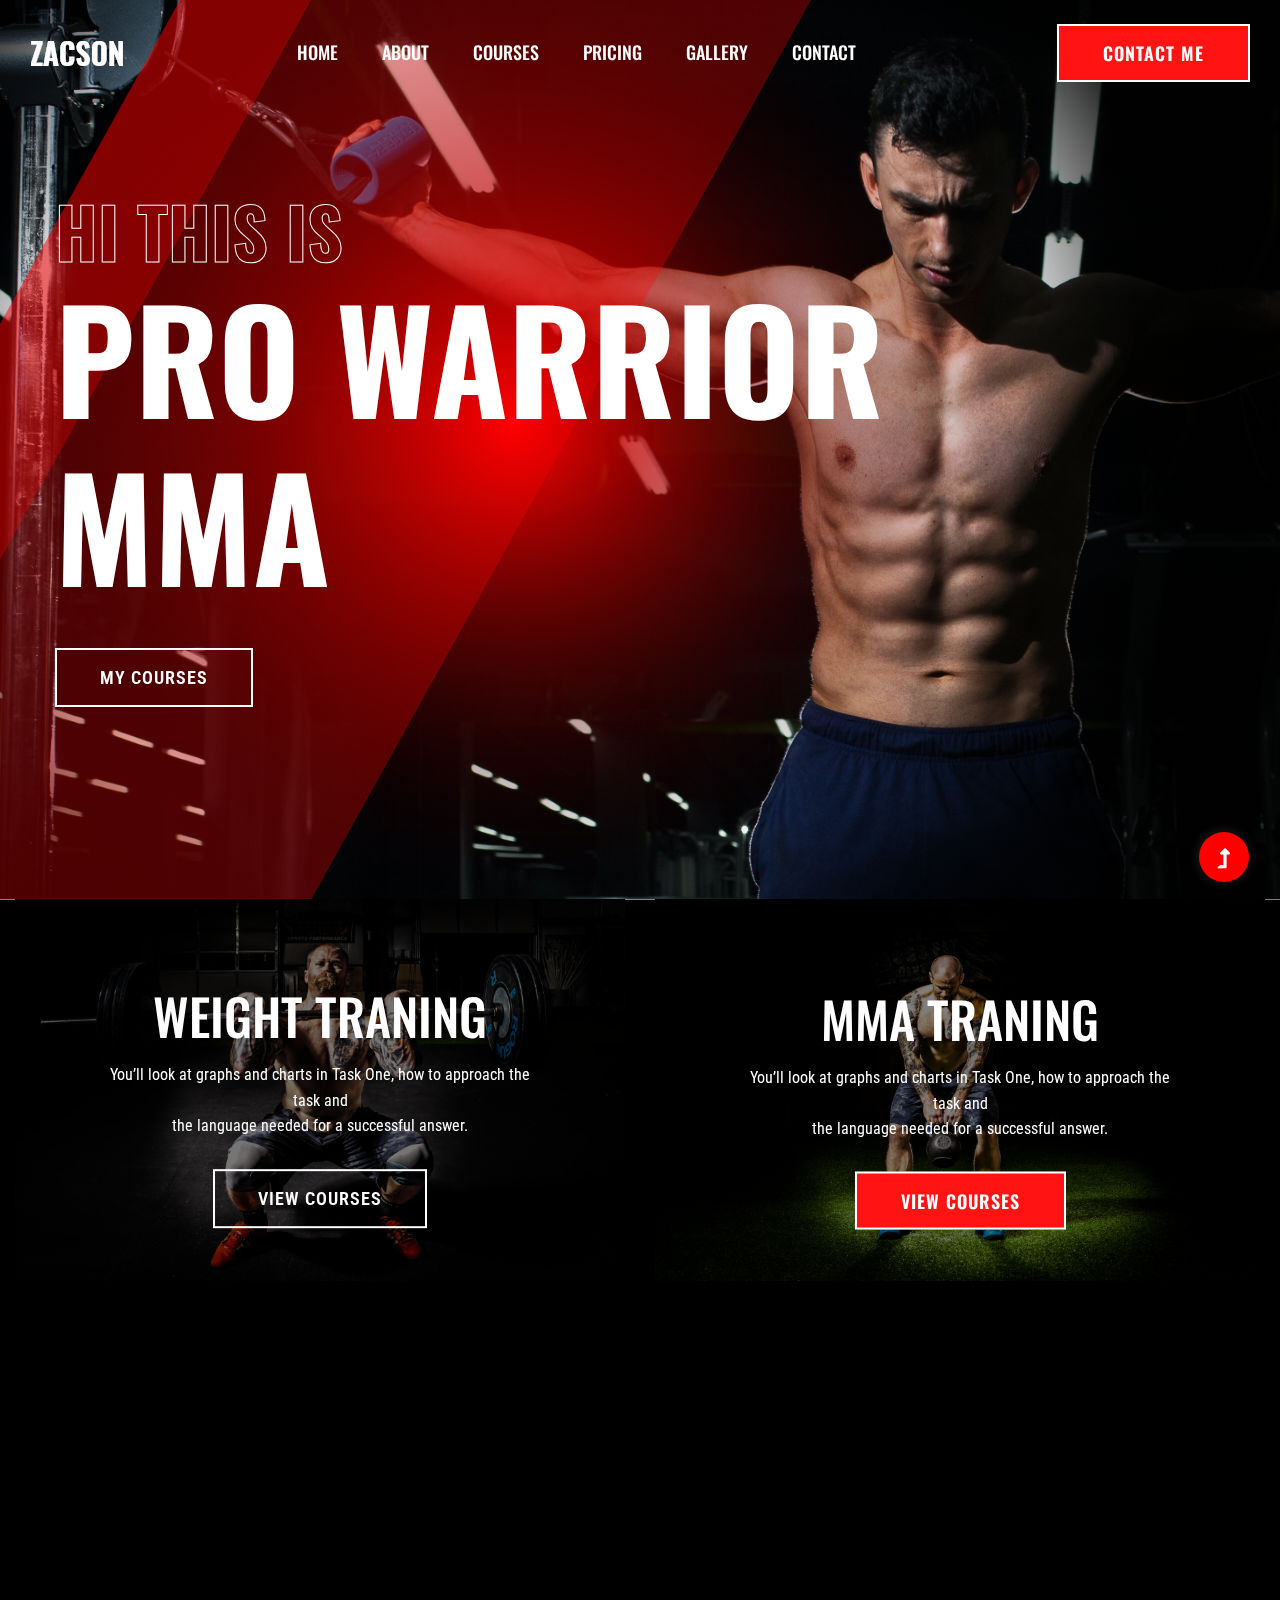
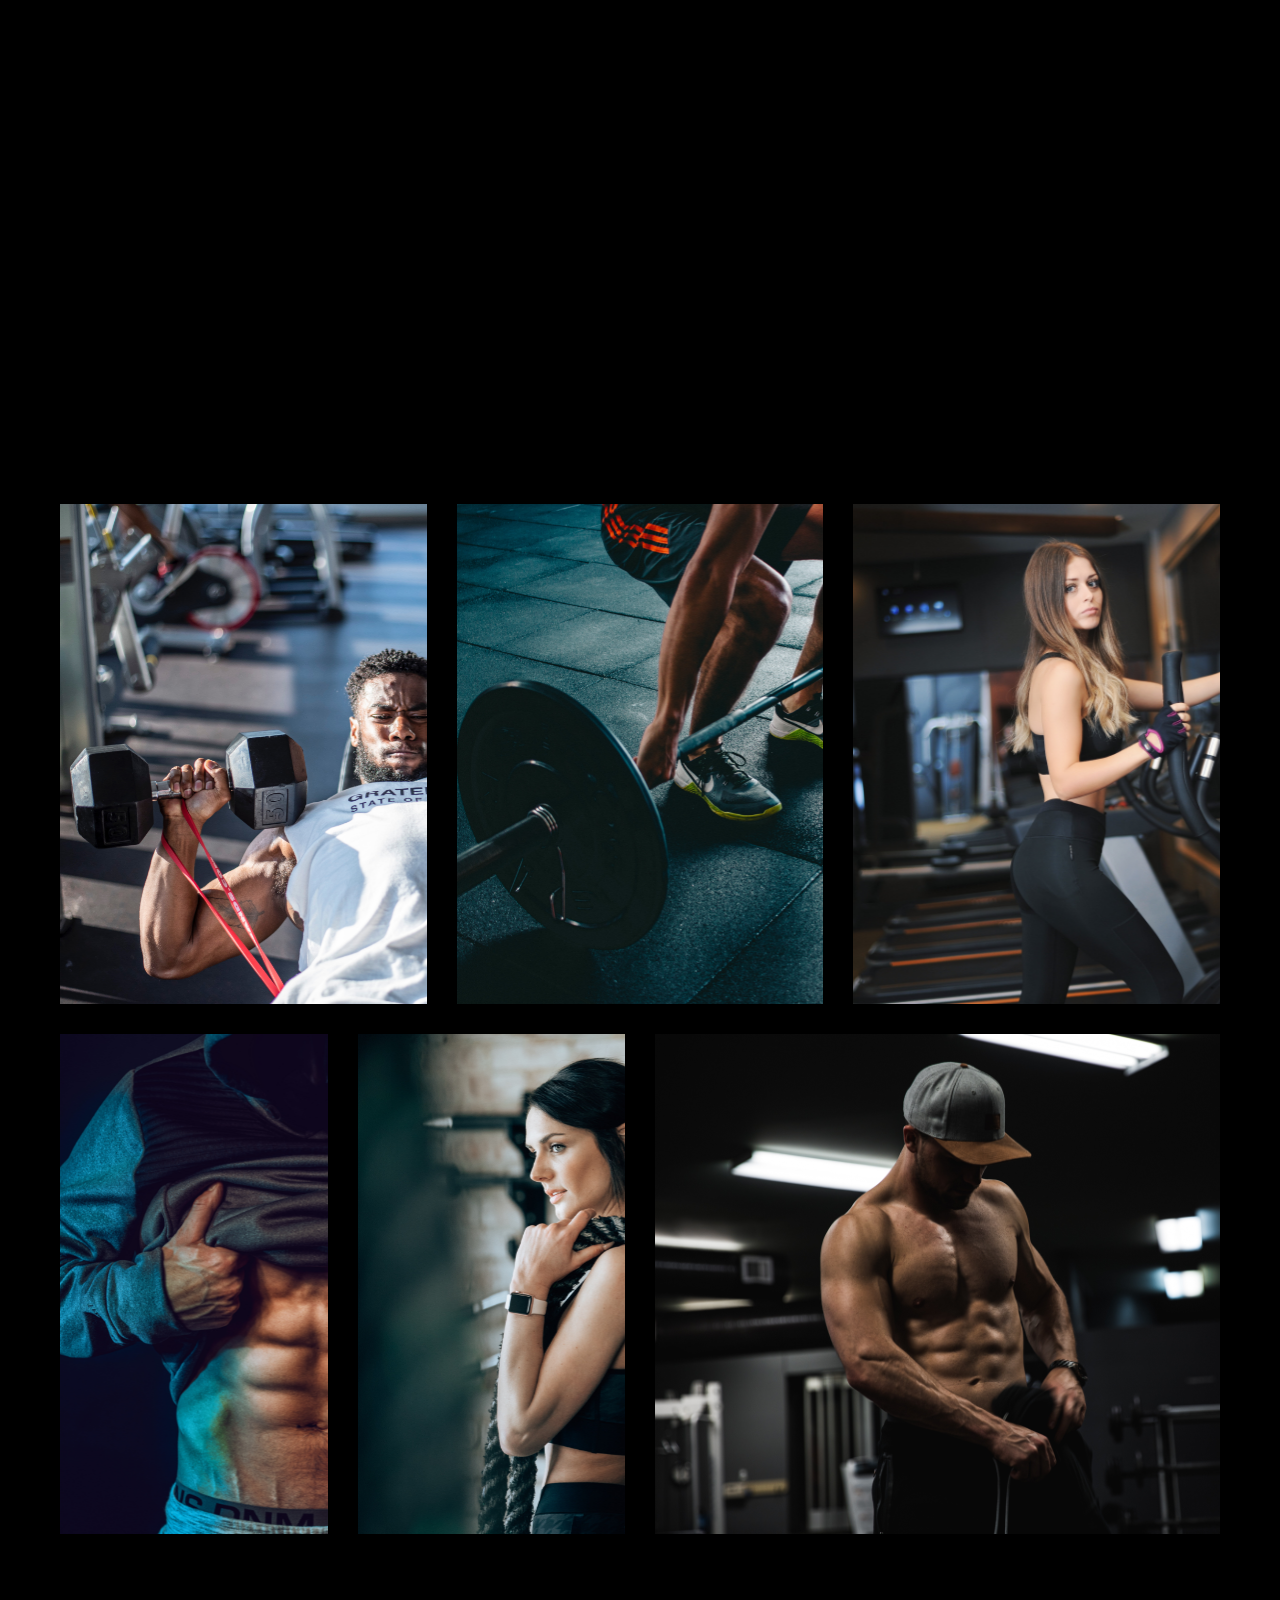
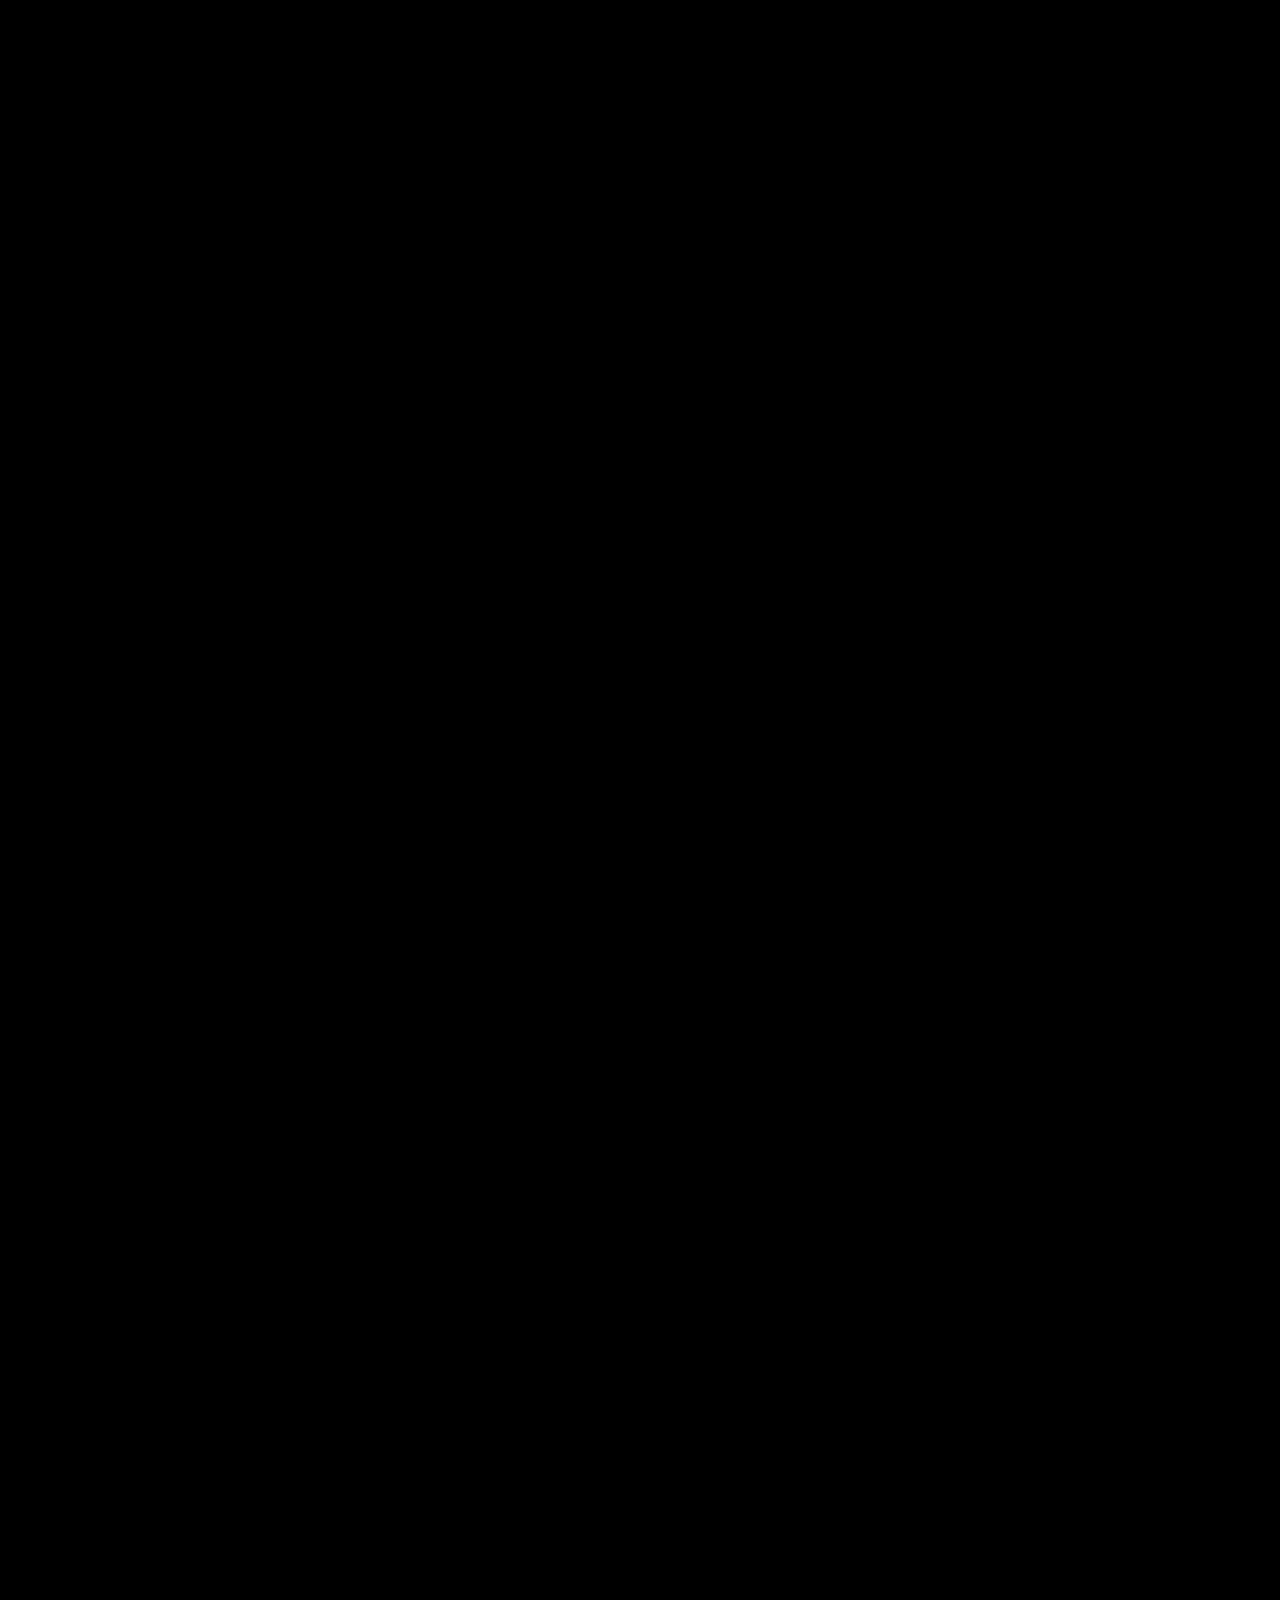
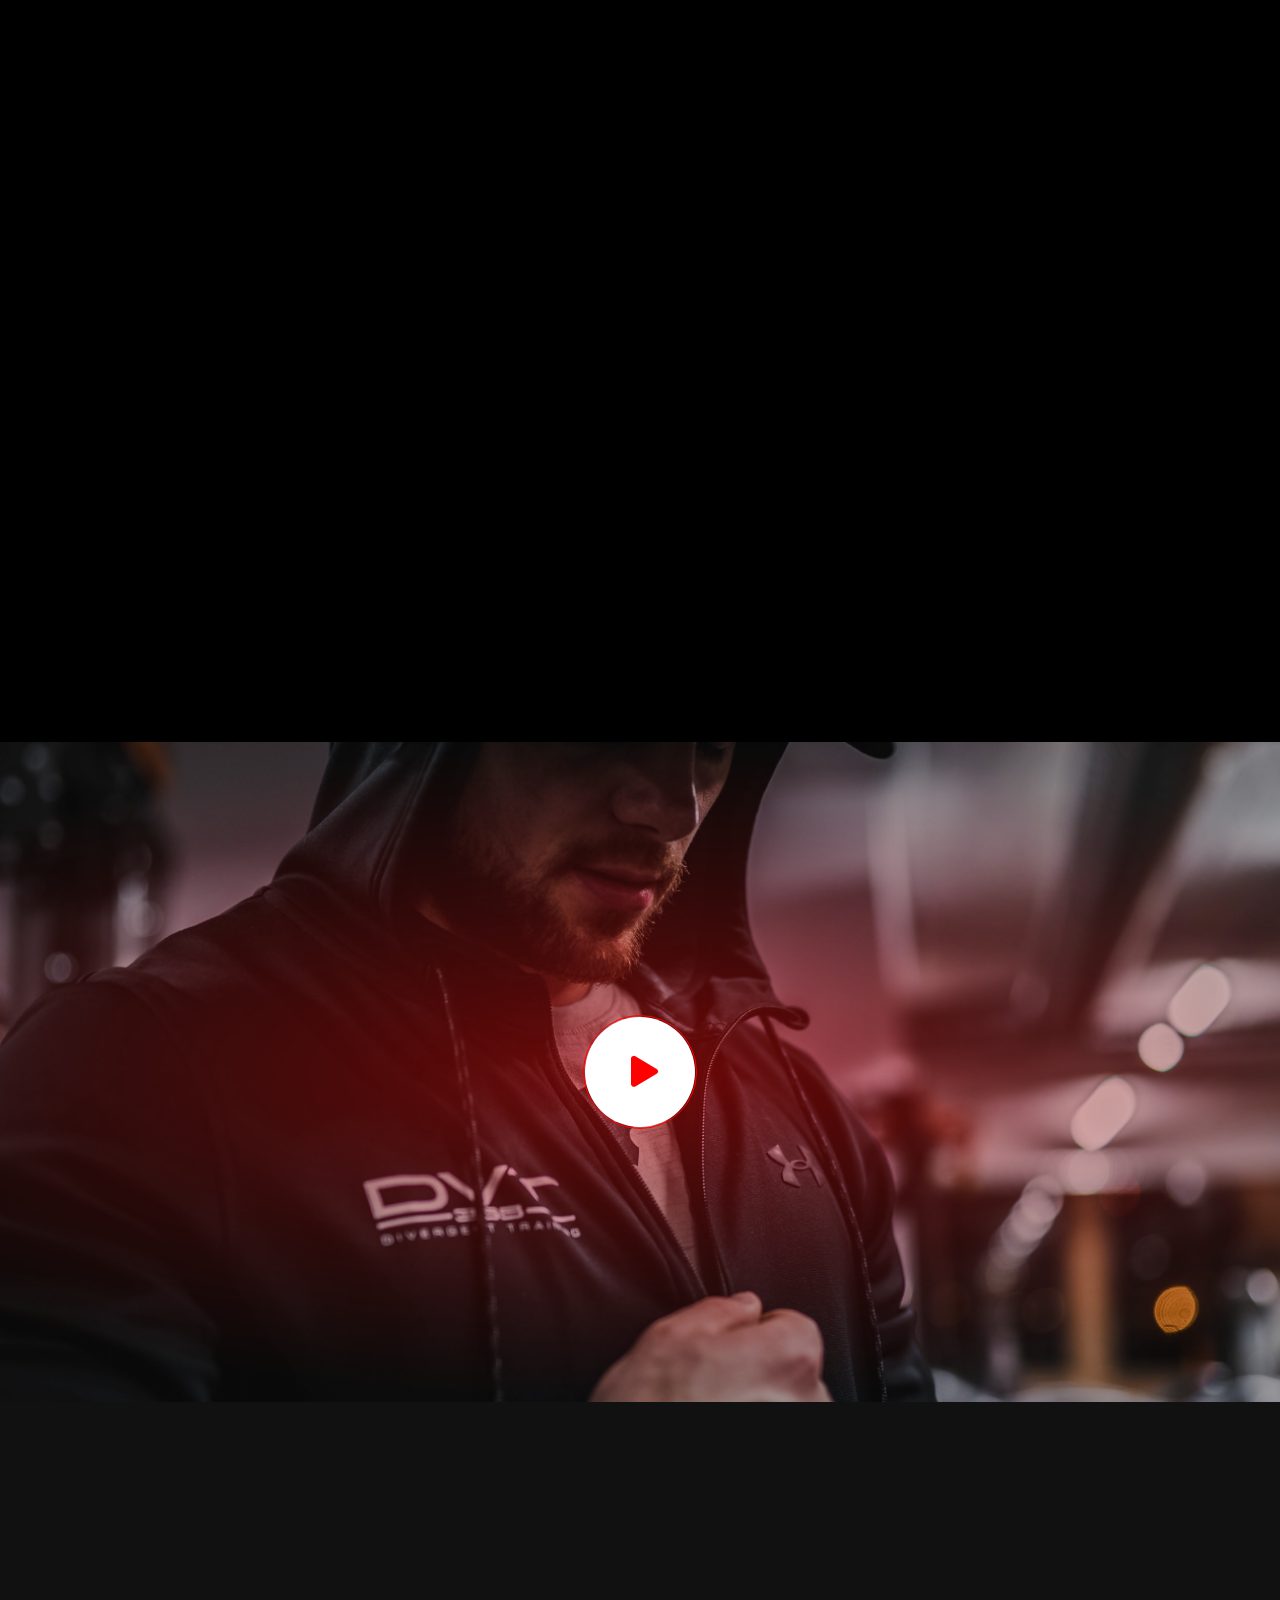
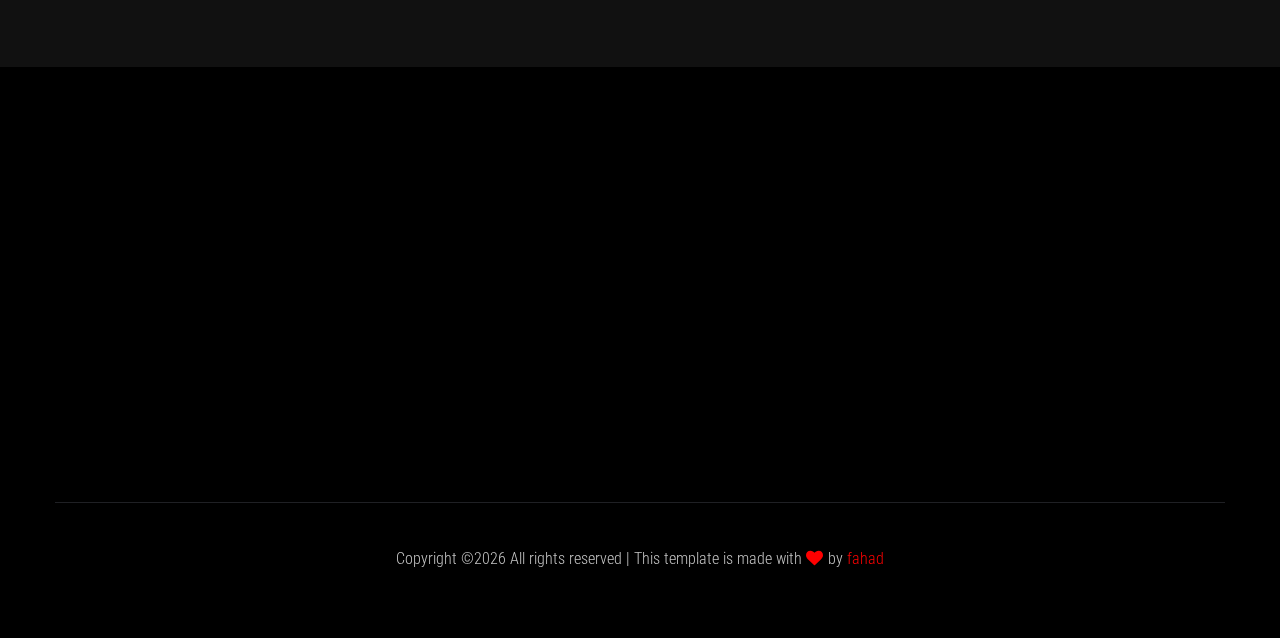
==== commit 8559417a: "loader.png replaced with svg" ====
--- a/index.html
+++ b/index.html
@@ -31,7 +31,7 @@
             <div class="preloader-inner position-relative">
                 <div class="preloader-circle"></div>
                 <div class="preloader-img pere-text">
-                    <img src="assets/img/logo/loder.png" alt="">
+                    <img src="assets/img/logo/loder.svg" alt="">
                 </div>
             </div>
         </div>
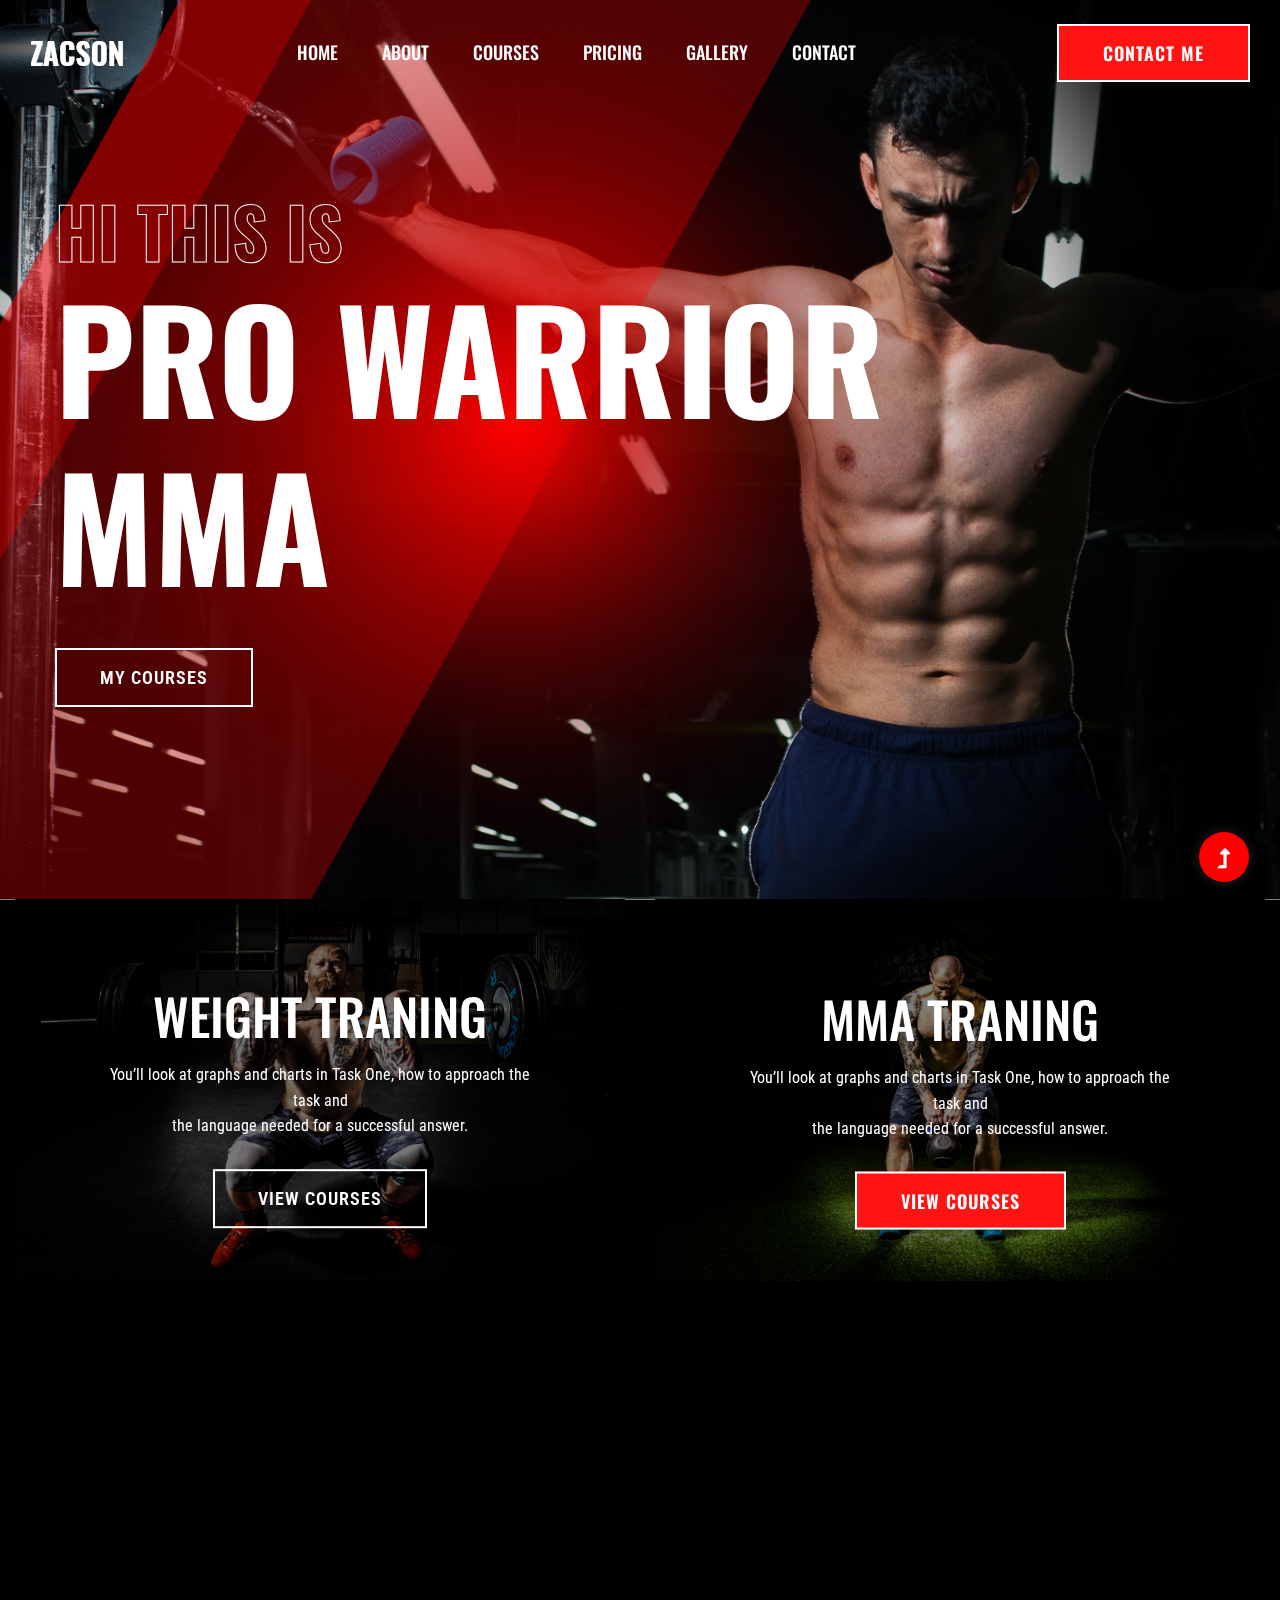
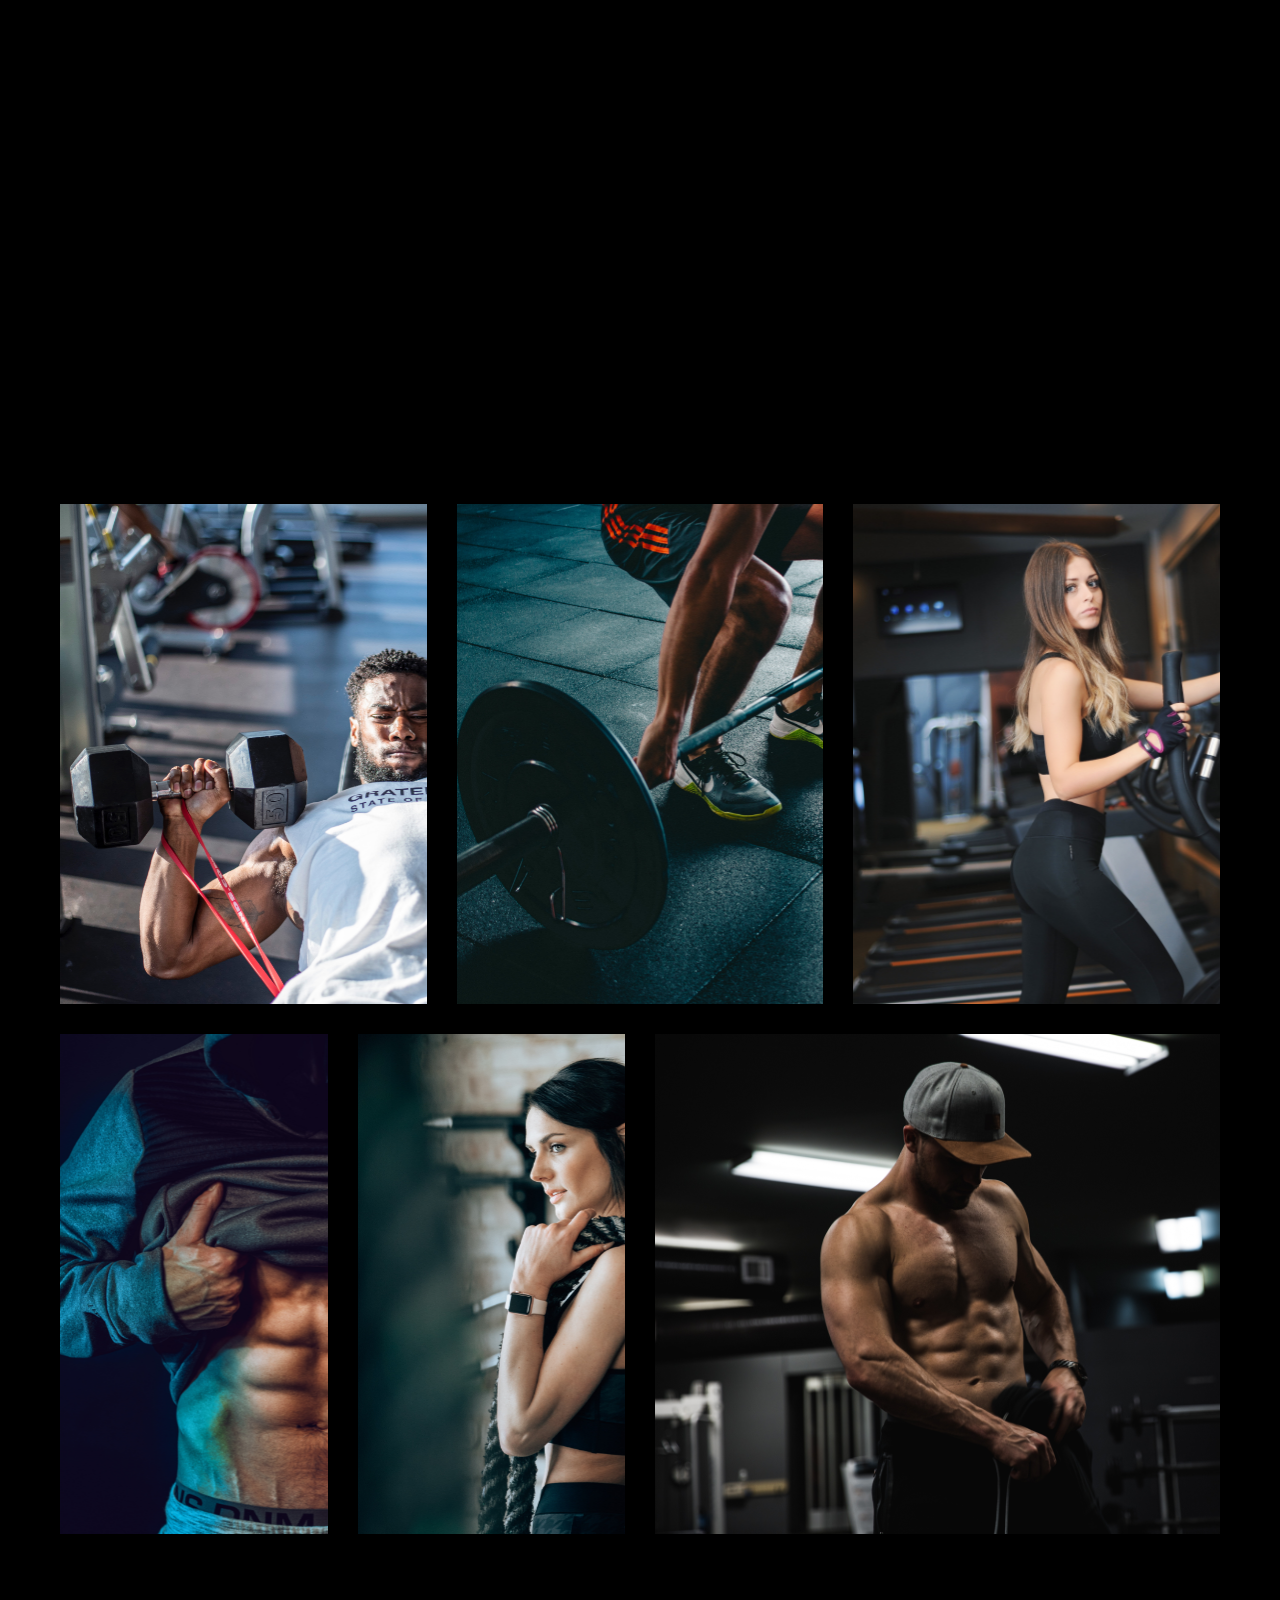
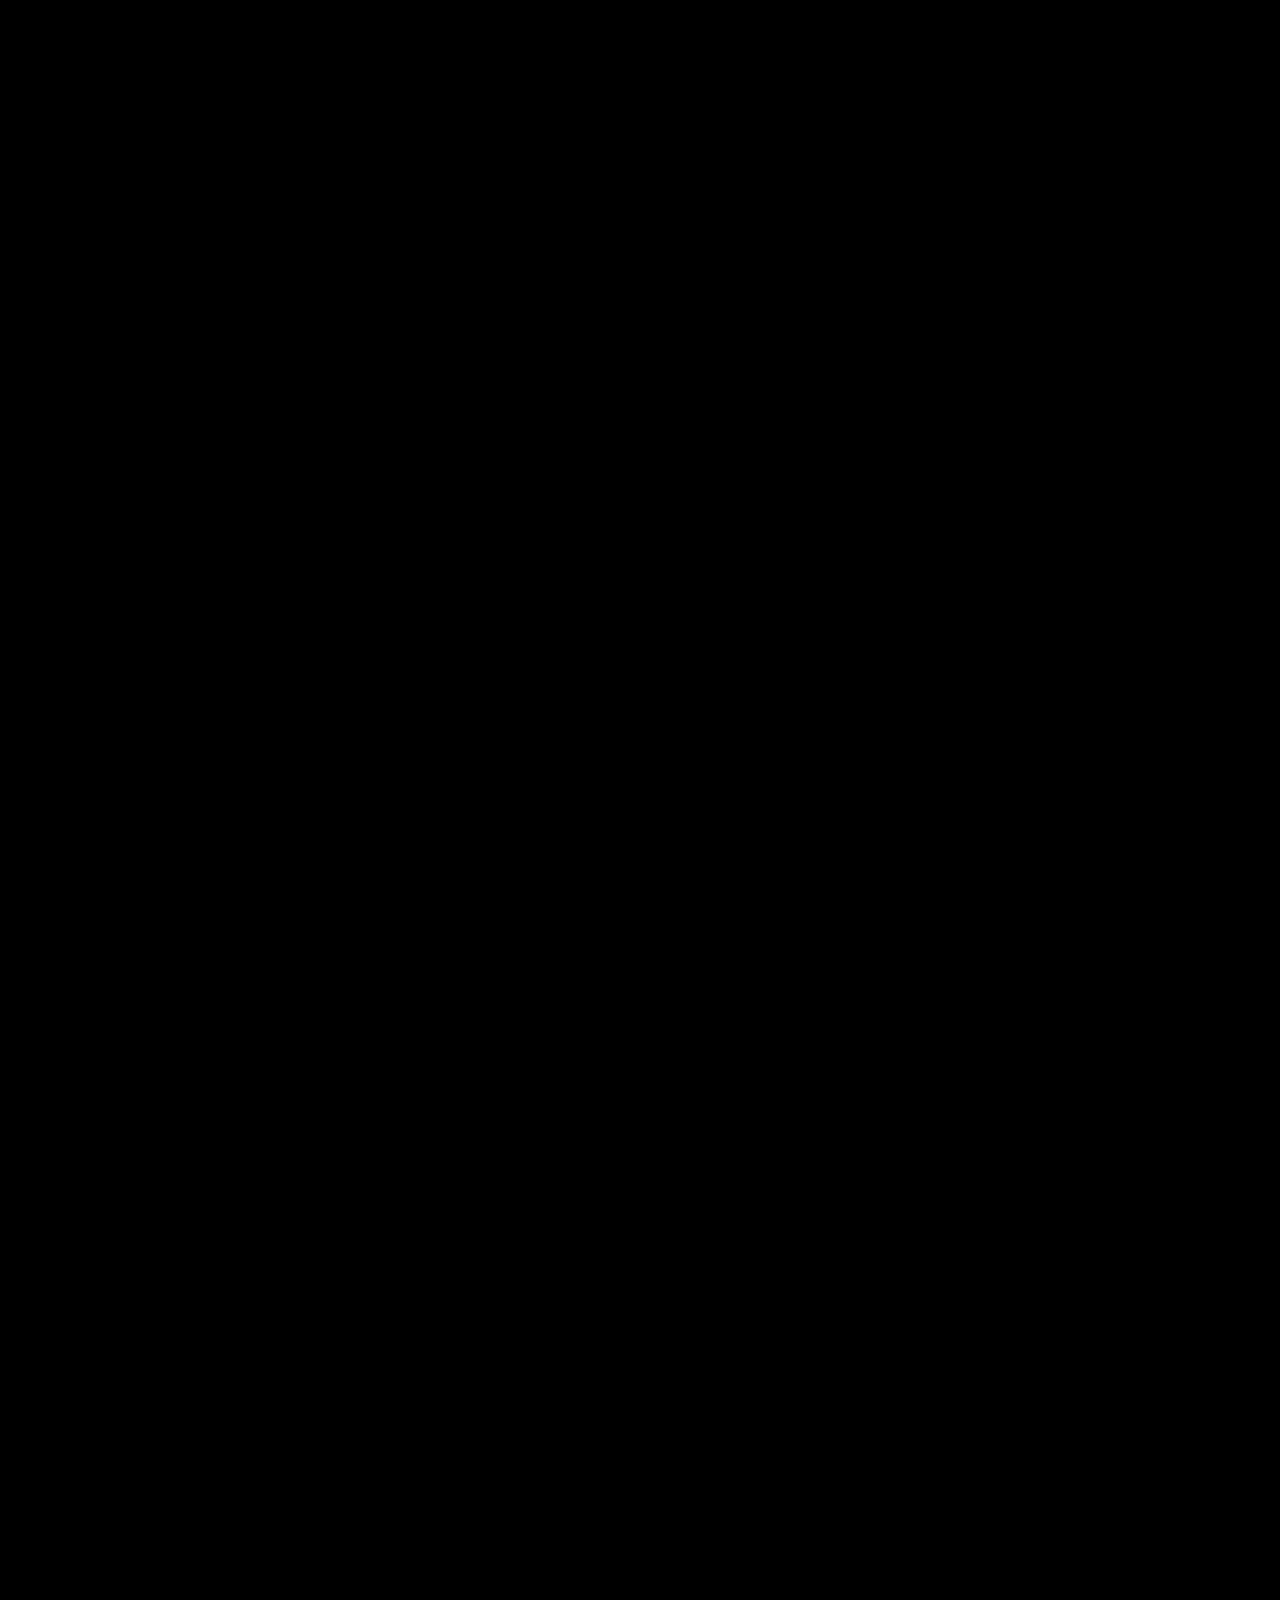
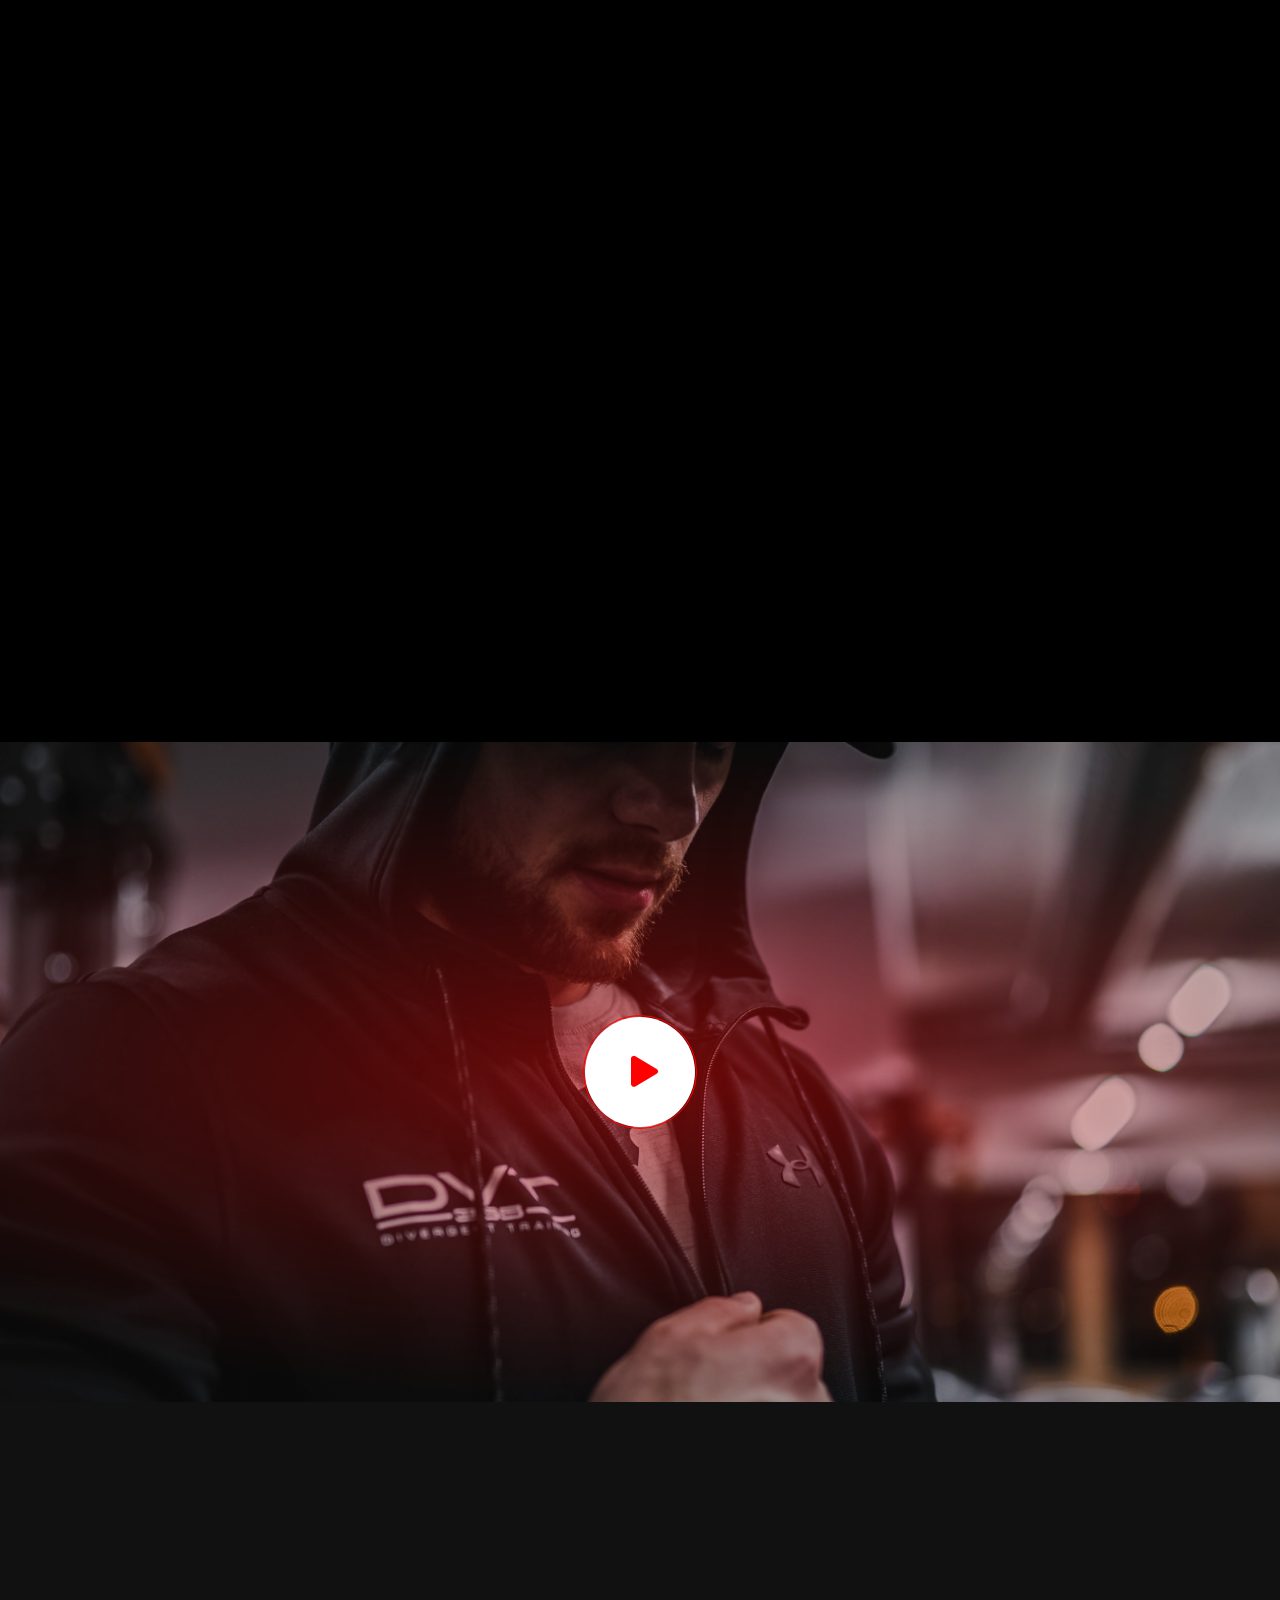
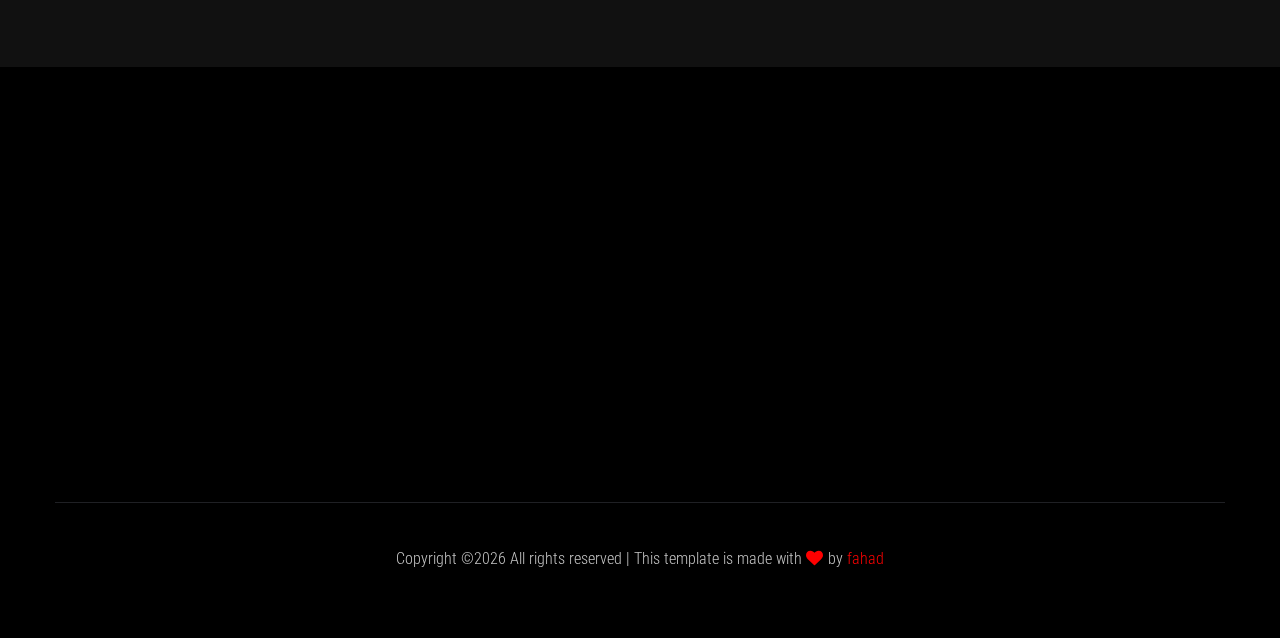
==== commit 0a689e41: "loader.png added" ====
--- a/index.html
+++ b/index.html
@@ -31,7 +31,7 @@
             <div class="preloader-inner position-relative">
                 <div class="preloader-circle"></div>
                 <div class="preloader-img pere-text">
-                    <img src="assets/img/logo/loder.svg" alt="">
+                    <img src="assets/img/logo/loder.png" alt="">
                 </div>
             </div>
         </div>
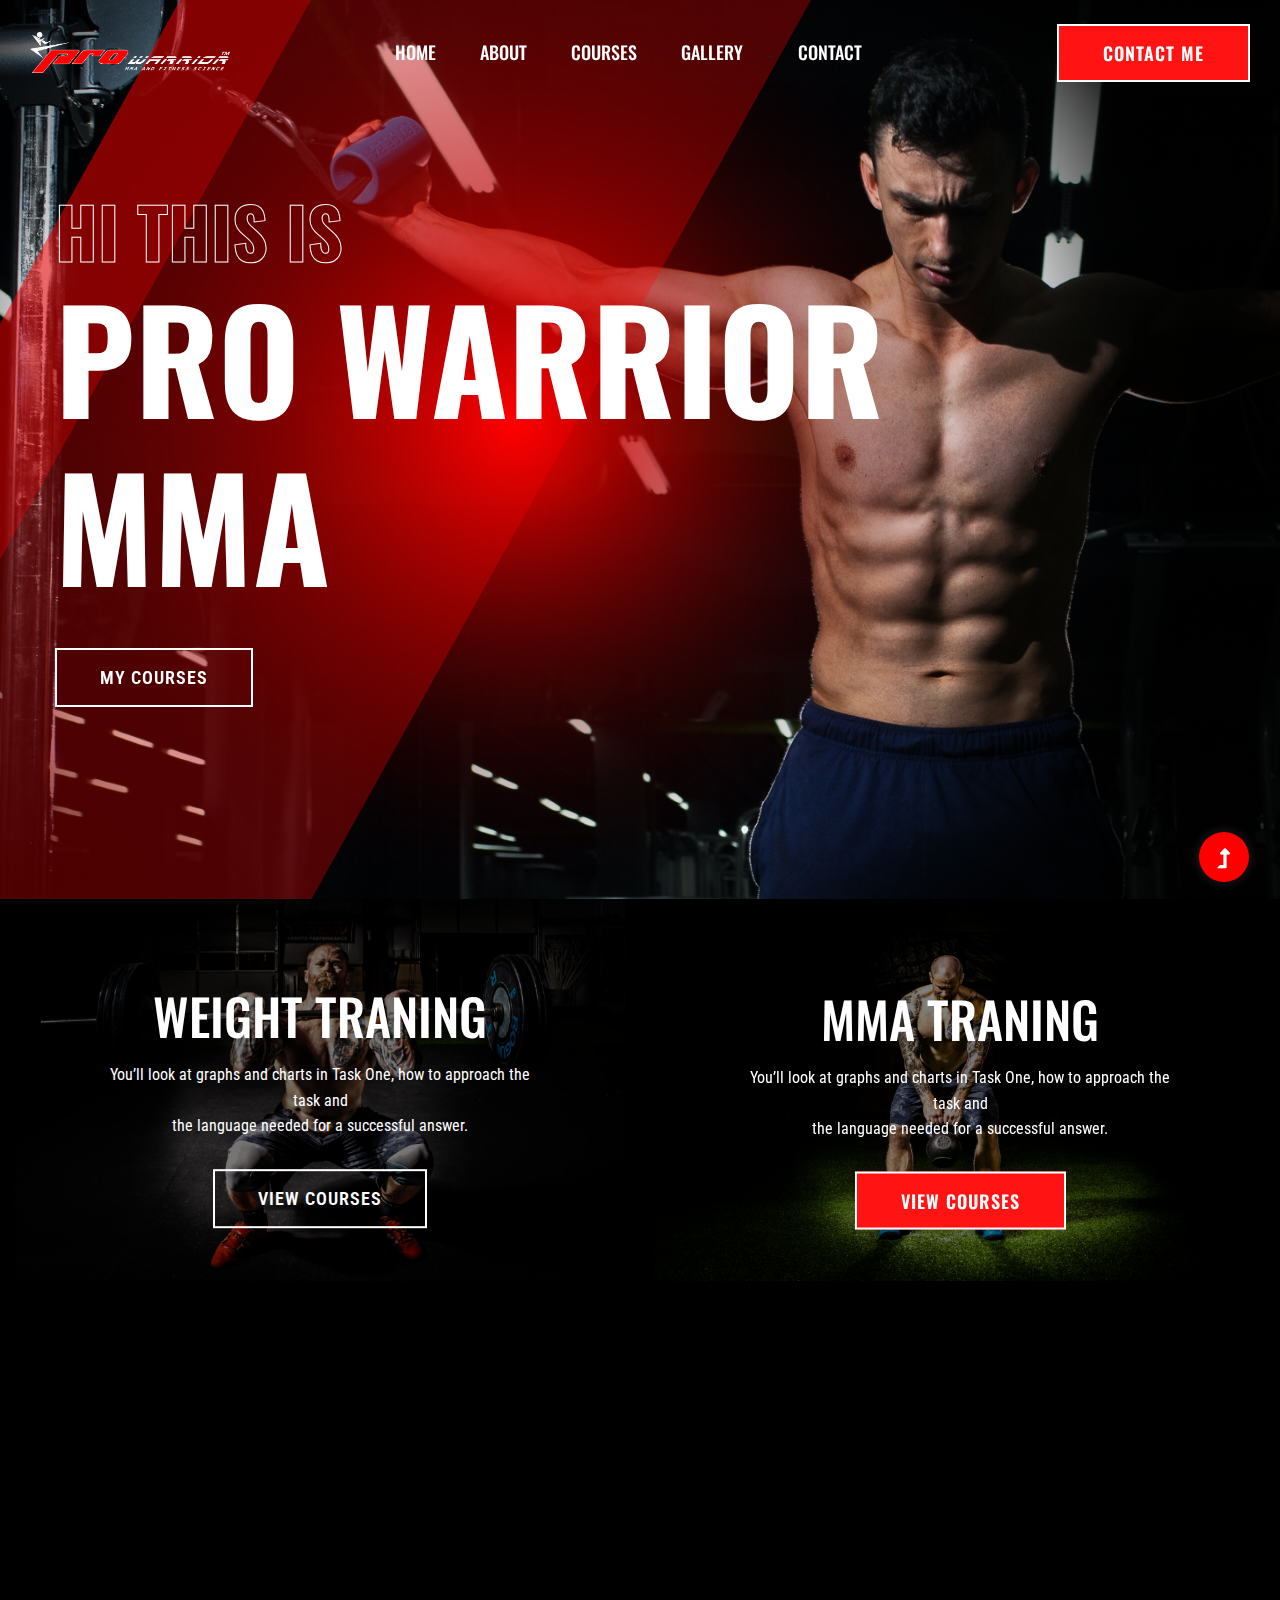
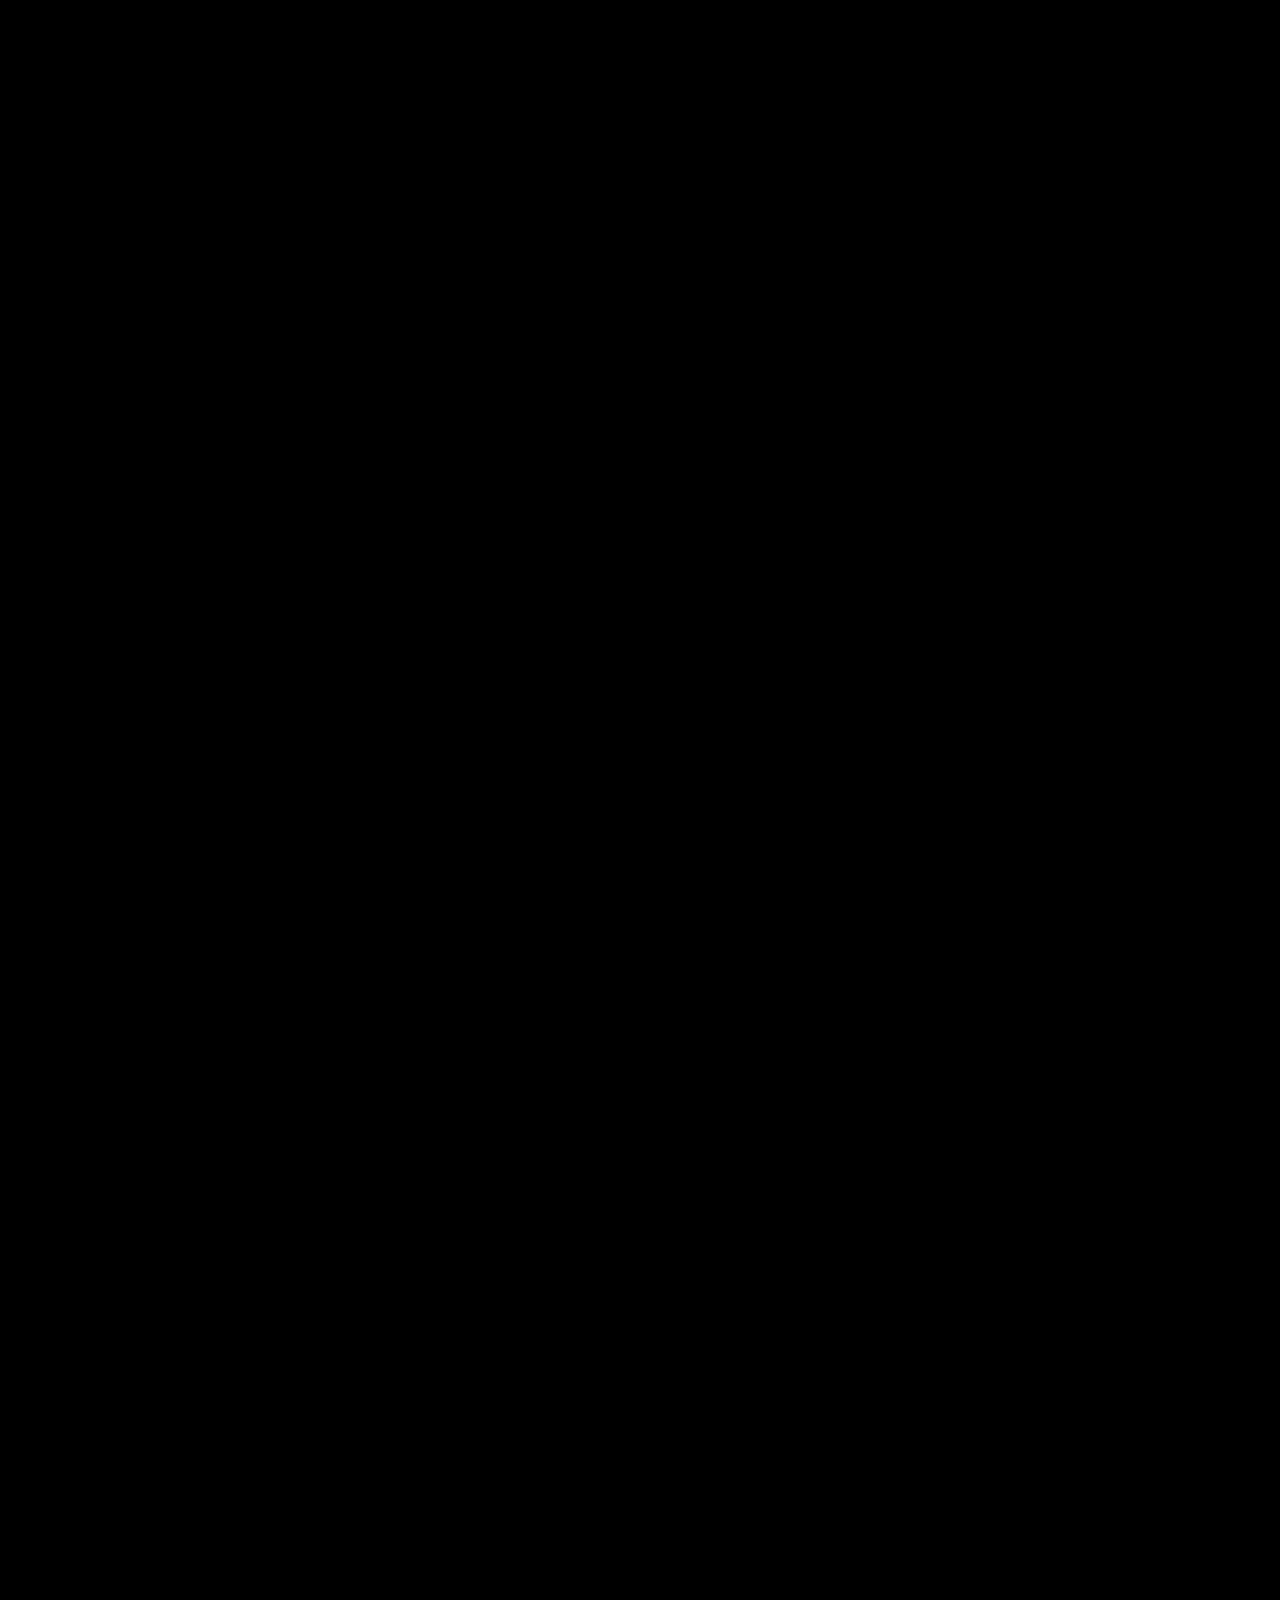
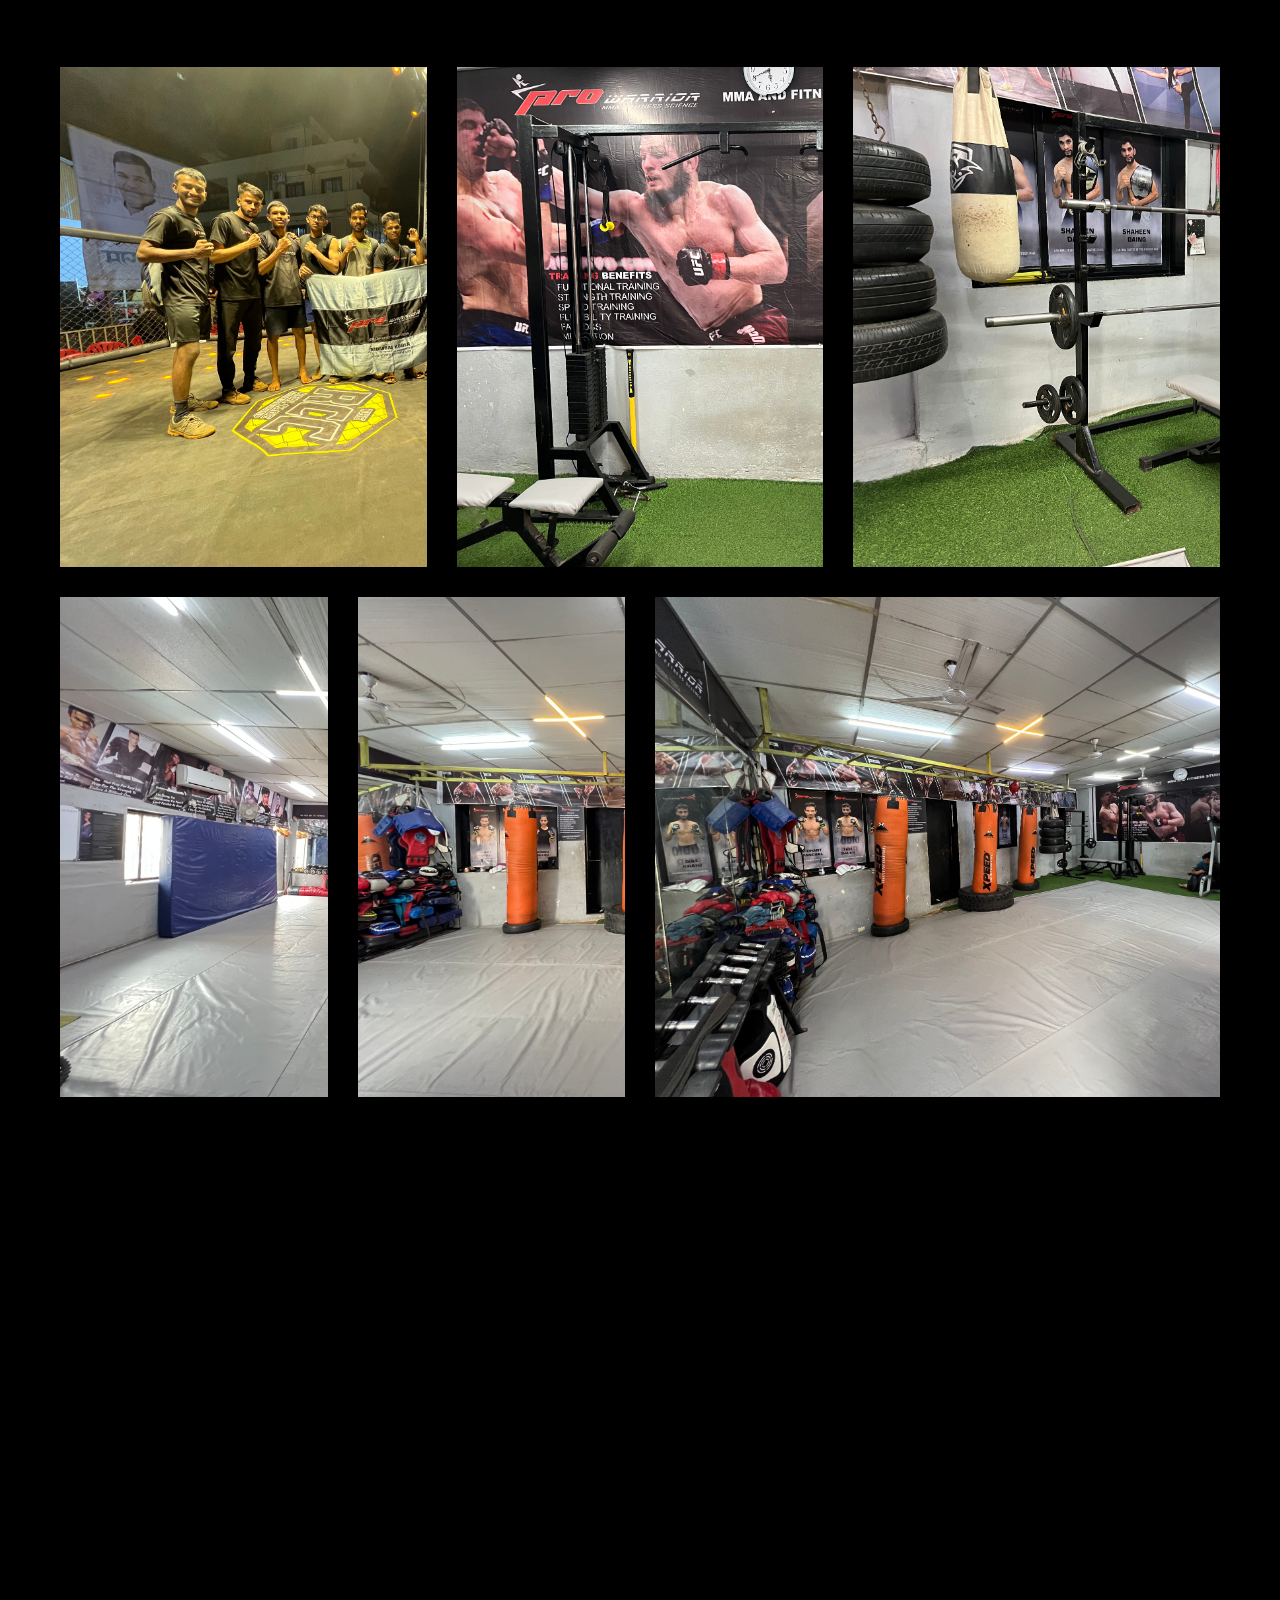
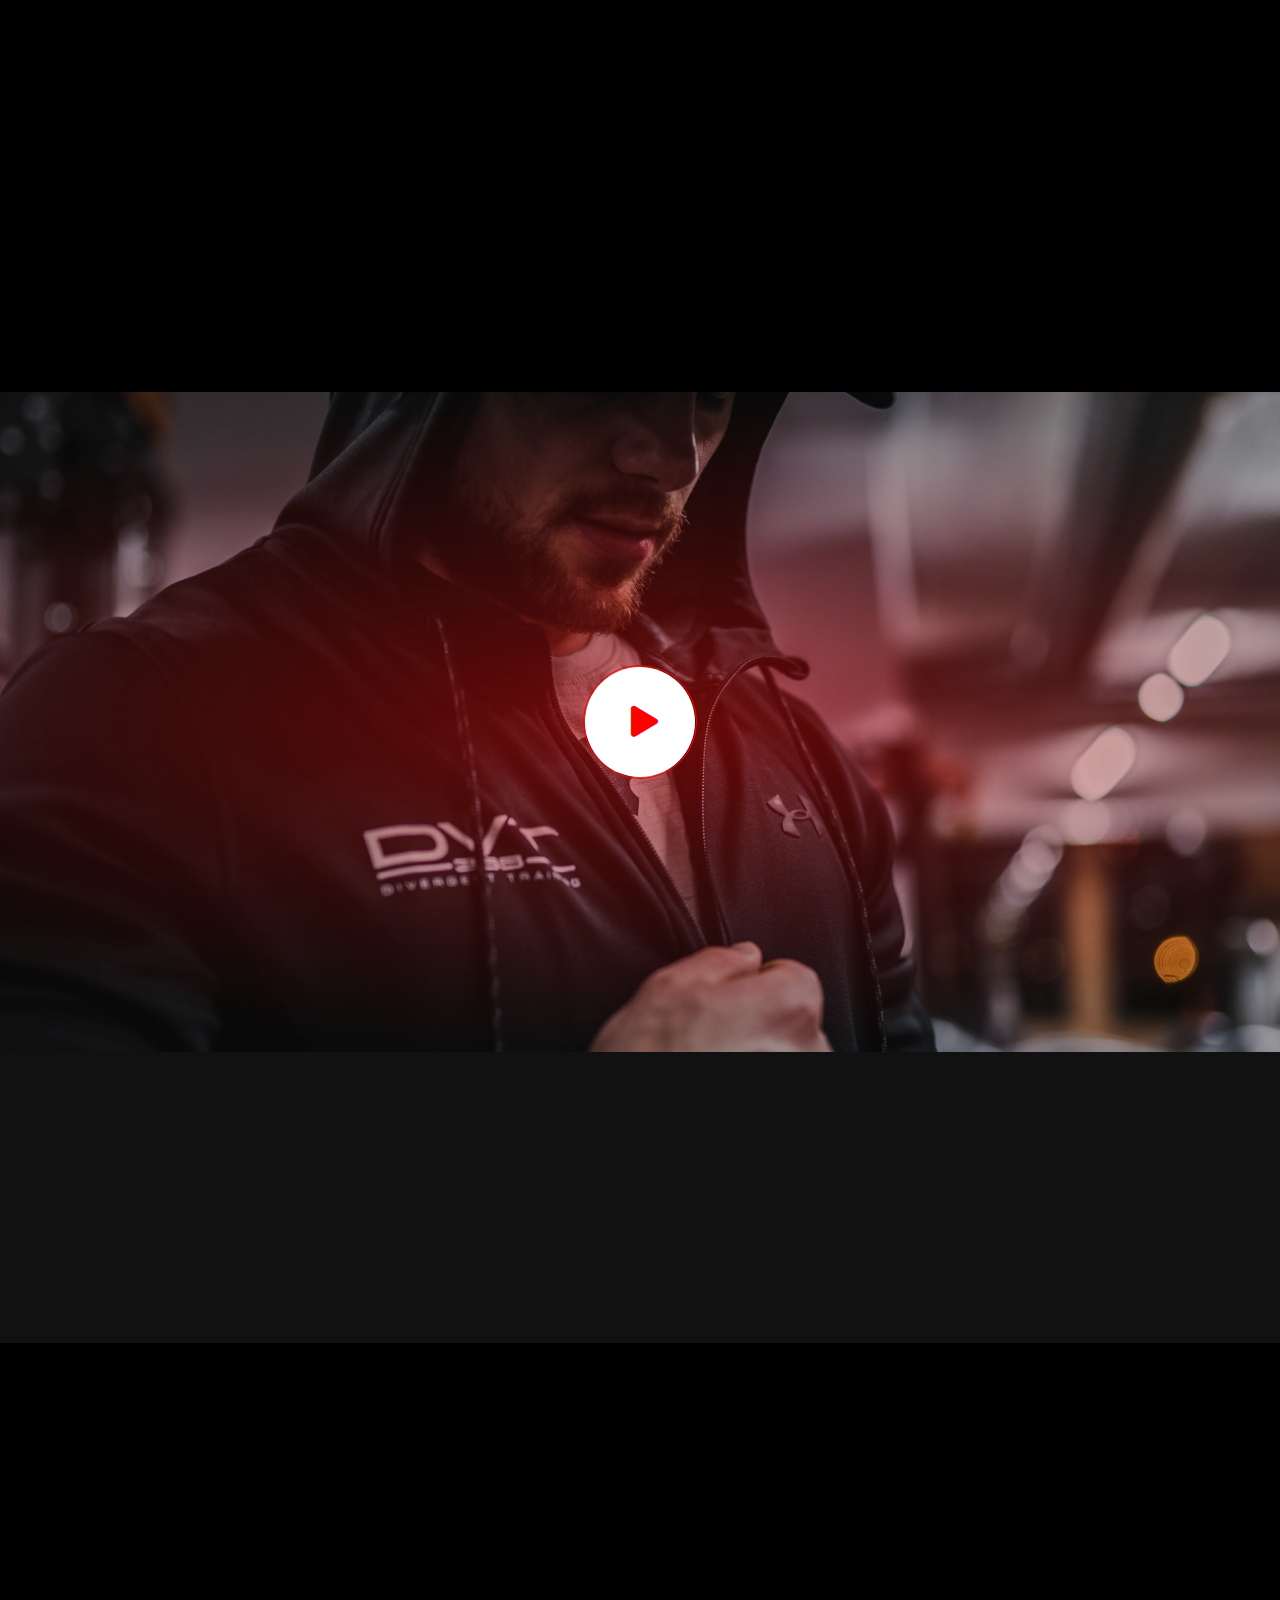
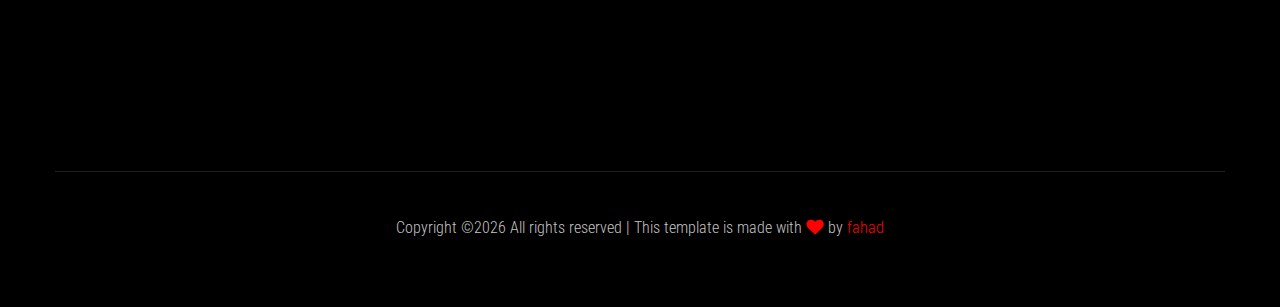
==== commit c9456307: "changes made for prowarrior" ====
--- a/index.html
+++ b/index.html
@@ -3,7 +3,7 @@
 <head>
     <meta charset="utf-8">
     <meta http-equiv="x-ua-compatible" content="ie=edge">
-    <title>Gym trainer | Template </title>
+    <title>Prowarrior MMA | Fitness </title>
     <meta name="description" content="">
     <meta name="viewport" content="width=device-width, initial-scale=1">
     <link rel="manifest" href="site.webmanifest">
@@ -31,7 +31,7 @@
             <div class="preloader-inner position-relative">
                 <div class="preloader-circle"></div>
                 <div class="preloader-img pere-text">
-                    <img src="assets/img/logo/loder.png" alt="">
+                    <img src="assets/img/logo/pro_loader.png" alt="">
                 </div>
             </div>
         </div>
@@ -45,7 +45,7 @@
                     <div class="menu-wrapper d-flex align-items-center justify-content-between">
                         <!-- Logo -->
                         <div class="logo">
-                            <a href="index.html"><img src="assets/img/logo/logo.png" alt=""></a>
+                            <a href="index.html"><img style="width: 200px;" src="assets/img/logo/pro_logo.png" alt=""></a>
                         </div>
                         <!-- Main-menu -->
                         <div class="main-menu f-right d-none d-lg-block">
@@ -54,11 +54,11 @@
                                     <li><a href="index.html">Home</a></li>
                                     <li><a href="about.html">About</a></li>
                                     <li><a href="courses.html">Courses</a></li>
-                                    <li><a href="pricing.html">Pricing</a></li>
+                                    <!-- <li><a href="pricing.html">Pricing</a></li> -->
                                     <li><a href="gallery.html">Gallery</a></li>
-                                    <!-- <li><a href="blog.html">Blog</a>
+                                    <!-- <!-- <li><a href="blog.html">Blog</a> -->
                                         <ul class="submenu">
-                                            <li><a href="blog.html">Blog</a></li>
+                                            <!-- <li><a href="blog.html">Blog</a> --></li>
                                             <li><a href="blog_details.html">Blog Details</a></li>
                                             <li><a href="elements.html">Elements</a></li>
                                         </ul>
@@ -149,7 +149,7 @@
                     </div>
                 </div>
             </div>
-            <div class="row">
+            <!-- <div class="row">
                 <div class="col-lg-4 col-md-6">
                     <div class="single-cat text-center mb-30 wow fadeInUp" data-wow-duration="1s" data-wow-delay=".2s" >
                         <div class="cat-icon">
@@ -183,7 +183,109 @@
                         </div>
                     </div>
                 </div>
-            </div>
+            </div> -->
+            <div class="row">
+                <div class="col-lg-4 col-md-6">
+                    <div class="single-cat text-center mb-30 wow fadeInUp" data-wow-duration="1s" data-wow-delay=".2s">
+                        <div class="cat-icon">
+                            <img class="gallery_photo" src="assets/img/gallery/mma.jpg" alt="">
+                        </div>
+                        <div class="cat-cap">
+                            <h5><a href="services.html">MMA</a></h5>
+                            <p>Mixed Martial Arts - Full-contact combat sport combining striking and grappling techniques.</p>
+                        </div>
+                    </div>
+                </div>
+                <div class="col-lg-4 col-md-6">
+                    <div class="single-cat text-center mb-30 wow fadeInUp" data-wow-duration="1s" data-wow-delay=".4s">
+                        <div class="cat-icon">
+                            <img class="gallery_photo" src="assets/img/gallery/team2.png" alt="">
+                        </div>
+                        <div class="cat-cap">
+                            <h5><a href="services.html">Muscle Gain</a></h5>
+                            <p>You’ll look at graphs and charts in Task One, how to approach the task</p>
+                        </div>
+                    </div>
+                </div>
+                <div class="col-lg-4 col-md-6">
+                    <div class="single-cat text-center mb-30 wow fadeInUp" data-wow-duration="1s" data-wow-delay=".8s">
+                        <div class="cat-icon">
+                            <img class="gallery_photo" class="gallery_photo" src="assets/img/gallery/wrestle.jpg" alt="">
+                        </div>
+                        <div class="cat-cap">
+                            <h5><a href="services.html">Wrestling</a></h5>
+                            <p>Sport involving techniques such as grappling, throws, and takedowns.</p>
+                        </div>
+                    </div>
+                </div>
+                <div class="col-lg-4 col-md-6">
+                    <div class="single-cat text-center mb-30 wow fadeInUp" data-wow-duration="1s" data-wow-delay="1s">
+                        <div class="cat-icon">
+                            <img class="gallery_photo" src="assets/img/gallery/myu_thai.jpg" alt="">
+                        </div>
+                        <div class="cat-cap">
+                            <h5><a href="services.html">Muay Thai</a></h5>
+                            <p>Traditional Thai martial art known for its striking techniques using fists, elbows, knees, and shins.</p>
+                        </div>
+                    </div>
+                </div>
+                <div class="col-lg-4 col-md-6">
+                    <div class="single-cat text-center mb-30 wow fadeInUp" data-wow-duration="1s" data-wow-delay="1.2s">
+                        <div class="cat-icon">
+                            <img class="gallery_photo" src="assets/img/gallery/boxing.jpg" alt="">
+                        </div>
+                        <div class="cat-cap">
+                            <h5><a href="services.html">Boxing</a></h5>
+                            <p>Combat sport involving punching and defensive techniques.</p>
+                        </div>
+                    </div>
+                </div>
+                <div class="col-lg-4 col-md-6">
+                    <div class="single-cat text-center mb-30 wow fadeInUp" data-wow-duration="1s" data-wow-delay="1.4s">
+                        <div class="cat-icon">
+                            <img class="gallery_photo" src="assets/img/gallery/kick_boxing.jpg" alt="">
+                        </div>
+                        <div class="cat-cap">
+                            <h5><a href="services.html">Kickboxing</a></h5>
+                            <p>Hybrid martial art combining elements of boxing and karate.</p>
+                        </div>
+                    </div>
+                </div>
+                <div class="col-lg-4 col-md-6">
+                    <div class="single-cat text-center mb-30 wow fadeInUp" data-wow-duration="1s" data-wow-delay="1.6s">
+                        <div class="cat-icon">
+                            <img class="gallery_photo" src="assets/img/gallery/taekwondo.jpg" alt="">
+                        </div>
+                        <div class="cat-cap">
+                            <h5><a href="services.html">Taekwondo</a></h5>
+                            <p>Korean martial art known for its emphasis on high and spinning kicks.</p>
+                        </div>
+                    </div>
+                </div>
+                <div class="col-lg-4 col-md-6">
+                    <div class="single-cat text-center mb-30 wow fadeInUp" data-wow-duration="1s" data-wow-delay="1.8s">
+                        <div class="cat-icon">
+                            <img class="gallery_photo" src="assets/img/gallery/bjj.jpg" alt="">
+                        </div>
+                        <div class="cat-cap">
+                            <h5><a href="services.html">BJJ (Brazilian Jiu-Jitsu)</a></h5>
+                            <p>Grappling martial art focused on ground fighting and submissions.</p>
+                        </div>
+                    </div>
+                </div>
+                <div class="col-lg-4 col-md-6">
+                    <div class="single-cat text-center mb-30 wow fadeInUp" data-wow-duration="1s" data-wow-delay="2.4s">
+                        <div class="cat-icon">
+                            <img class="gallery_photo" src="assets/img/gallery/blind_traning.jpg" alt="">
+                        </div>
+                        <div class="cat-cap">
+                            <h5><a href="services.html">Blind Training</a></h5>
+                            <p>Specialized training for individuals with visual impairments.</p>
+                        </div>
+                    </div>
+                </div>
+            </div>
+            
         </div>
     </section>
     <!-- Services End -->
@@ -191,12 +293,17 @@
     <div class="gallery-area section-padding30 ">
         <div class="container-fluid ">
             <div class="row">
+                <div class="col-xl-12">
+                    <div class="section-tittle text-center mb-55 wow fadeInUp" data-wow-duration="1s" data-wow-delay=".1s">
+                        <h2 >Gallery</h2>
+                    </div>
+                </div>
                 <div class="col-xl-4 col-lg-6 col-md-6 col-sm-6">
                     <div class="box snake mb-30">
-                        <div class="gallery-img big-img" style="background-image: url(assets/img/gallery/gallery1.png);"></div>
+                        <div class="gallery-img big-img" style="background-image: url(assets/img/gallery/IMG_0234.jpg);"></div>
                         <div class="overlay">
                             <div class="overlay-content">
-                                <h3>Muscle gaining </h3>
+                                <h3>Battle Ground </h3>
                                 <a href="gallery.html"><i class="ti-plus"></i></a>
                             </div>
                         </div>
@@ -204,10 +311,10 @@
                 </div>
                 <div class="col-xl-4 col-lg-6 col-md-6 col-sm-6">
                     <div class="box snake mb-30">
-                        <div class="gallery-img big-img" style="background-image: url(assets/img/gallery/gallery2.png);"></div>
+                        <div class="gallery-img big-img" style="background-image: url(assets/img/gallery/IMG_0346.jpg);"></div>
                         <div class="overlay">
                             <div class="overlay-content">
-                                <h3>Muscle gaining </h3>
+                                <h3>Weight Training </h3>
                                 <a href="gallery.html"><i class="ti-plus"></i></a>
                             </div>
                         </div>
@@ -215,10 +322,10 @@
                 </div>
                 <div class="col-xl-4 col-lg-6 col-md-6 col-sm-6">
                     <div class="box snake mb-30">
-                        <div class="gallery-img big-img" style="background-image: url(assets/img/gallery/gallery3.png);"></div>
+                        <div class="gallery-img big-img" style="background-image: url(assets/img/gallery/IMG_0372.jpg);"></div>
                         <div class="overlay">
                             <div class="overlay-content">
-                                <h3>Muscle gaining </h3>
+                                <h3>Weight Training </h3>
                                 <a href="gallery.html"><i class="ti-plus"></i></a>
                             </div>
                         </div>
@@ -226,21 +333,21 @@
                 </div>
                 <div class="col-xl-3 col-lg-6 col-md-6 col-sm-6">
                     <div class="box snake mb-30">
-                        <div class="gallery-img big-img" style="background-image: url(assets/img/gallery/gallery4.png);"></div>
+                        <div class="gallery-img big-img" style="background-image: url(assets/img/gallery/IMG_0373.jpg);"></div>
                         <div class="overlay">
                             <div class="overlay-content">
-                                <h3>Muscle gaining </h3>
+                                <h3>Gym </h3>
                                 <a href="gallery.html"><i class="ti-plus"></i></a>
                             </div>
                         </div>
                     </div>
                 </div>
                 <div class="col-xl-3 col-lg-6 col-md-6 col-sm-6">
-                    <div class="box snake mb-30">
-                        <div class="gallery-img big-img" style="background-image: url(assets/img/gallery/gallery5.png);"></div>
+                    <div class="box snake mb-30">  
+                        <div class="gallery-img big-img" style="background-image: url(assets/img/gallery/IMG_0374.jpg);"></div>
                         <div class="overlay">
                             <div class="overlay-content">
-                                <h3>Muscle gaining </h3>
+                                <h3>Gym </h3>
                                 <a href="gallery.html"><i class="ti-plus"></i></a>
                             </div>
                         </div>
@@ -248,10 +355,10 @@
                 </div>
                 <div class="col-xl-6 col-lg-6 col-md-6 col-sm-6">
                     <div class="box snake mb-30">
-                        <div class="gallery-img big-img" style="background-image: url(assets/img/gallery/gallery6.png);"></div>
+                        <div class="gallery-img big-img" style="background-image: url(assets/img/gallery/IMG_0375.jpg);"></div>
                         <div class="overlay">
                             <div class="overlay-content">
-                                <h3>Muscle gaining </h3>
+                                <h3>Gym </h3>
                                 <a href="gallery.html"><i class="ti-plus"></i></a>
                             </div>
                         </div>
@@ -262,7 +369,7 @@
     </div>
     <!-- Gallery Area End -->
     <!-- Courses area start -->
-    <section class="pricing-area section-padding40 fix">
+    <!-- <section class="pricing-area section-padding40 fix">
         <div class="container">
             <div class="row">
                 <div class="col-xl-12">
@@ -436,7 +543,7 @@
                 </div>
             </div>
         </div>
-    </section>
+    </section> -->
     <!-- Courses area End -->
     <!--? About Area-2 Start -->
     <section class="about-area2 fix pb-padding pt-50 pb-80">
@@ -444,7 +551,7 @@
             <div class="right-content2">
                 <!-- img -->
                 <div class="right-img wow fadeInUp" data-wow-duration="1s" data-wow-delay=".1s">
-                    <img src="assets/img/gallery/about.png" alt="">
+                    <img src="assets/img/gallery/IMG_3391.JPG" alt="">
                 </div>
             </div>
             <div class="left-content2">
@@ -452,11 +559,10 @@
                 <div class="section-tittle2 mb-20 wow fadeInUp" data-wow-duration="1s" data-wow-delay=".3s">
                     <div class="front-text">
                         <h2 class="">About Me</h2>
-                        <p>You’ll look at graphs and charts in Task One, how to approach the task and the language needed 
-                            for a successful answer. You’ll examine Task Two questions and learn how to plan, write and 
-                        check academic essays.</p>
-                        <p class="mb-40">Task One, how to approach the task and the language needed for a successful answer. You’ll 
-                        examine Task Two questions and learn how to plan, write and check academic essays.</p>
+                        <p>He Is a Certified (Black Belt) From Kukkiwon (KOREA) and has BJJ from coach Ido Pariente (Brazil)</br>
+                            He also has done His Education in Master Of Business Administration MBA From Welingkar Institute of Management. Mumbai He Started MMA Training at The Age Of 7years Old and work as An MMA Trainer/Coach Since 2012 As an MMA Coach, Personal Trainer, Group Trainer, And Army Trainer,</br>
+                            He Trained Around 5000+ Students in His Career,
+                            Training Is His Passion, he trained himself and Love Multidimensional Mix Martial arts skill.</p>
                         <a href="courses.html" class="border-btn">My Courses</a>
                     </div>
                 </div>
@@ -465,10 +571,10 @@
     </section>
     <!-- About Area End -->
     <!--? Blog Area Start -->
-    <section class="home-blog-area pt-10 pb-50">
-        <div class="container">
+    <!-- <section class="home-blog-area pt-10 pb-50">
+        <div class="container"> -->
             <!-- Section Tittle -->
-            <div class="row justify-content-center">
+            <!-- <div class="row justify-content-center">
                 <div class="col-lg-7 col-md-9 col-sm-10">
                     <div class="section-tittle text-center mb-100 wow fadeInUp" data-wow-duration="2s" data-wow-delay=".2s">
                         <h2>From Blog</h2>
@@ -504,7 +610,7 @@
                 </div>
             </div>
         </div>
-    </section>
+    </section> -->
     <!-- Blog Area End -->
     <!--? video_start -->
     <div class="video-area section-bg2 d-flex align-items-center"  data-background="assets/img/gallery/video-bg.png">
@@ -528,7 +634,7 @@
                         </div>
                         <div class="features-caption">
                             <h3>Location</h3>
-                            <p>You’ll look at graphs and charts in Task One, how to approach </p>
+                            <p>Above bata showroom akash lane, Kurla Station Rd, near kurla station, Kurla West, Mumbai, Maharashtra 400070</p>
                         </div>
                     </div>
                 </div>
@@ -539,8 +645,7 @@
                         </div>
                         <div class="features-caption">
                             <h3>Phone</h3>
-                            <p>(90) 277 278 2566</p>
-                            <p>  (78) 267 256 2578</p>
+                            <p>+91-9702575775</p>
                         </div>
                     </div>
                 </div>
@@ -551,8 +656,7 @@
                         </div>
                         <div class="features-caption">
                             <h3>Email</h3>
-                            <p>jacson767@gmail.com</p>
-                            <p>contact56@zacsion.com</p>
+                            <p>info@prowarriormma.in</p>
                         </div>
                     </div>
                 </div>
@@ -571,7 +675,7 @@
                         <div class="single-footer-caption mb-50 text-center">
                             <!-- logo -->
                             <div class="footer-logo wow fadeInUp" data-wow-duration="1s" data-wow-delay=".2s">
-                                <a href="index.html"><img src="assets/img/logo/logo2_footer.png" alt=""></a>
+                                <a href="index.html"><img style="width: 300px;" src="assets/img/logo/pro_logo.png" alt=""></a>
                             </div>
                             <!-- Menu -->
                             <!-- Header Start -->
@@ -585,7 +689,6 @@
                                                     <li><a href="index.html">Home</a></li>
                                                     <li><a href="about.html">About</a></li>
                                                     <li><a href="courses.html">Courses</a></li>
-                                                    <li><a href="pricing.html">Pricing</a></li>
                                                     <li><a href="gallery.html">Gallery</a></li>
                                                     <li><a href="contact.html">Contact</a></li>
                                                 </ul>
--- a/assets/css/style.css
+++ b/assets/css/style.css
@@ -7895,4 +7895,11 @@
   margin-bottom: 10px;
 }
 
-/*# sourceMappingURL=style.css.map */+/*# sourceMappingURL=style.css.map */
+
+.gallery_photo{
+
+  width: 350px;
+  height: 300px;
+  object-fit: cover;
+}